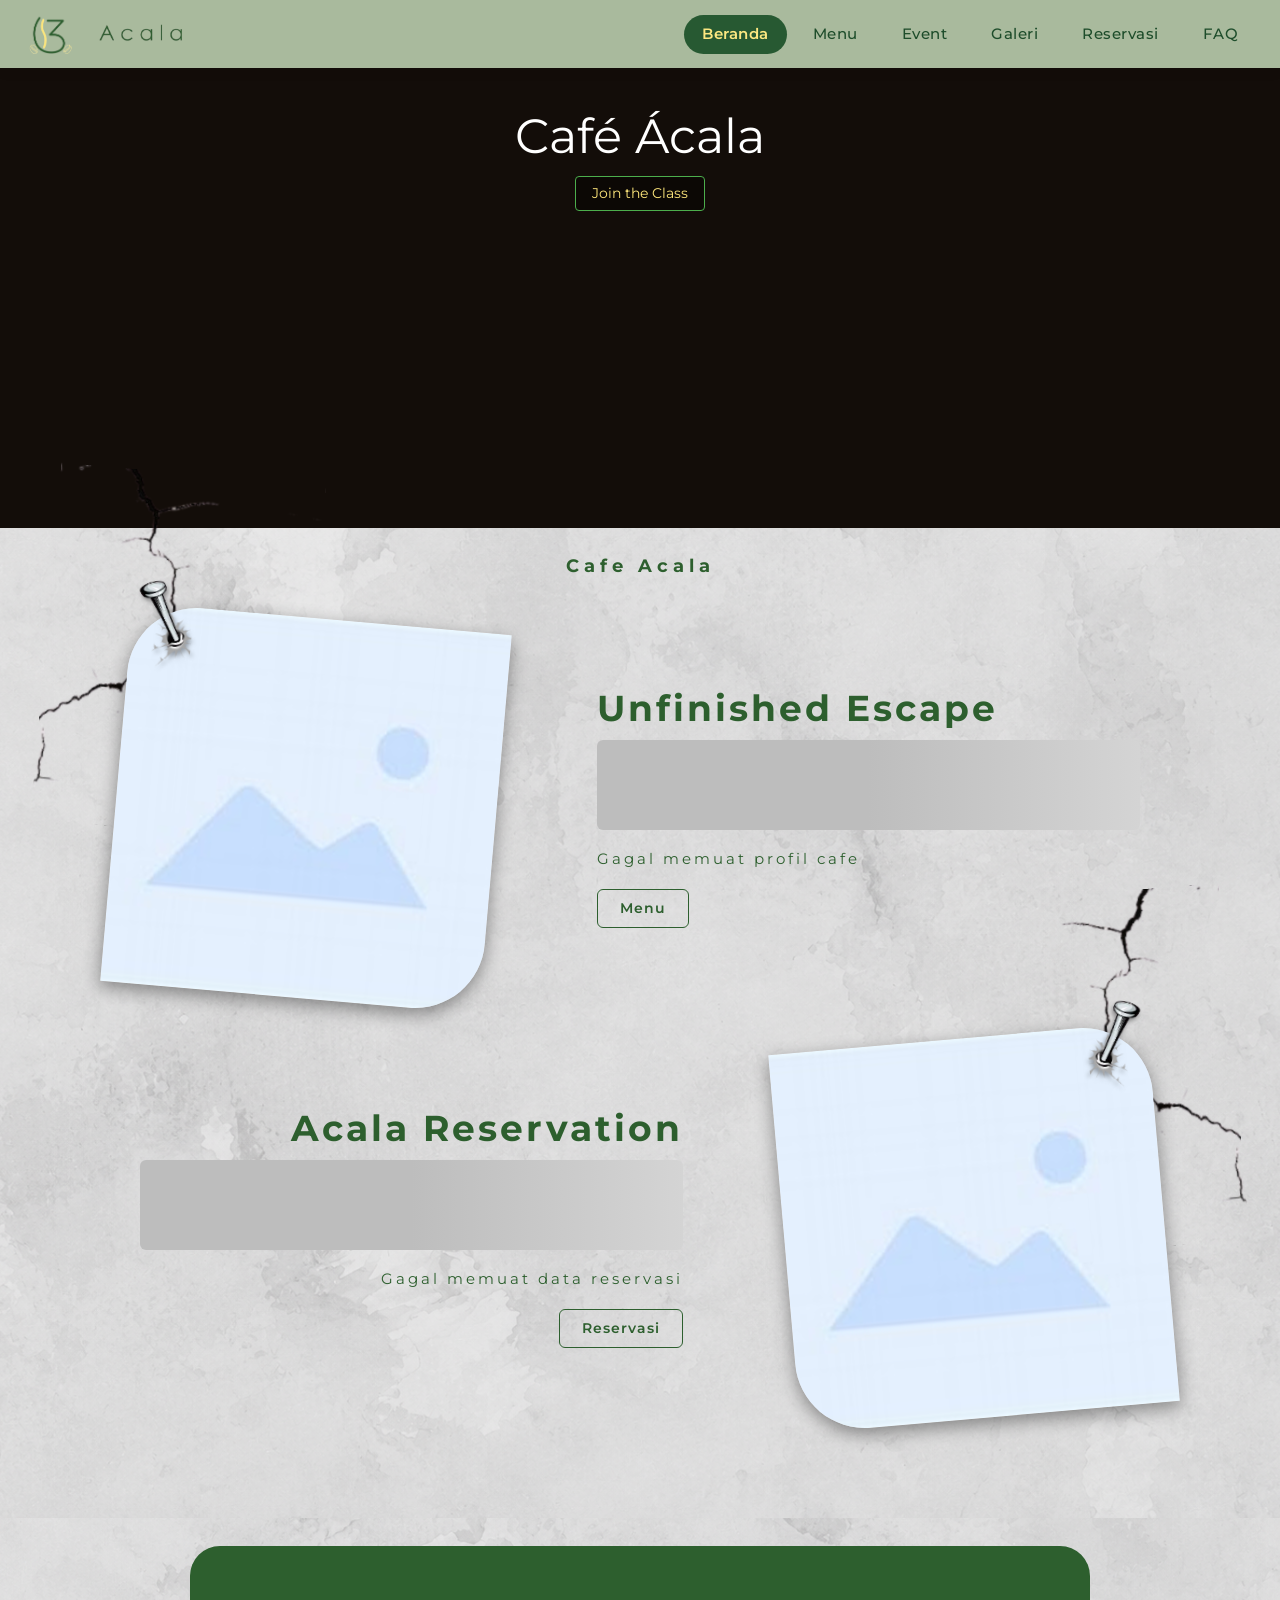
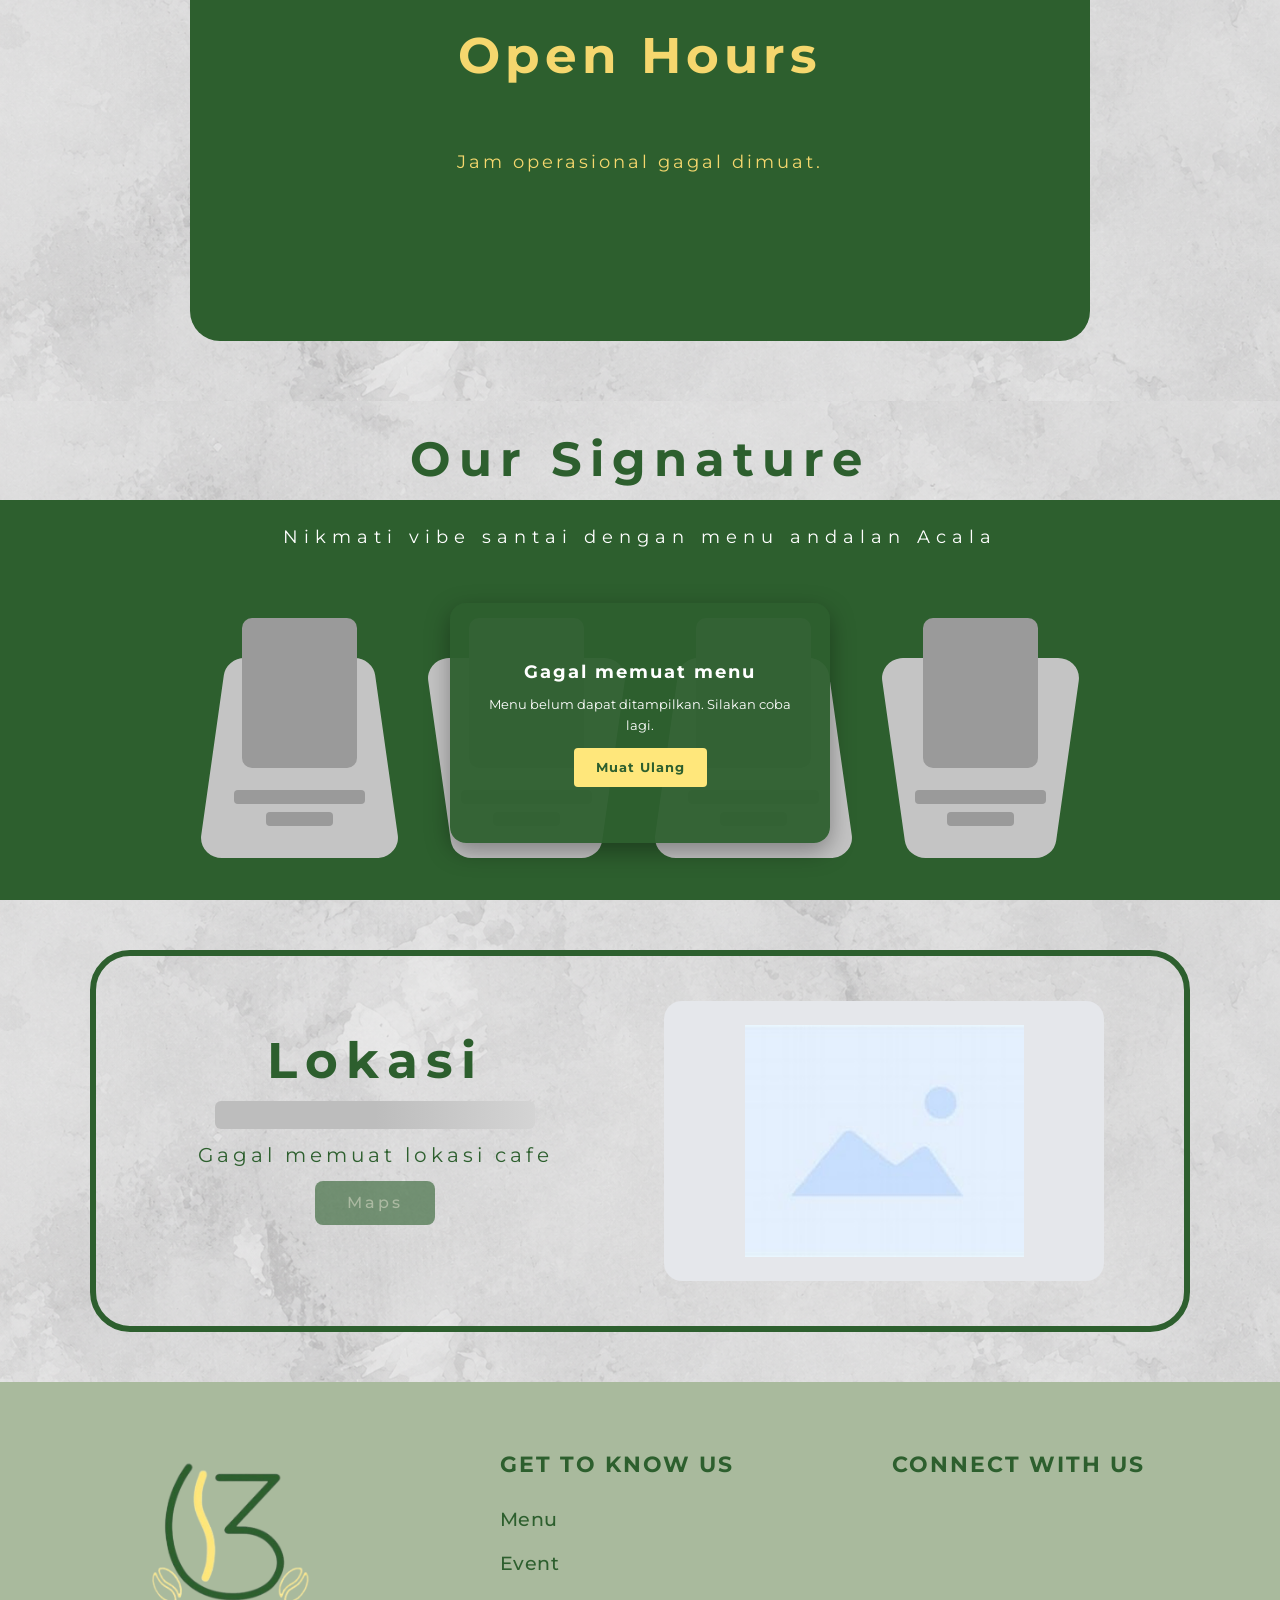
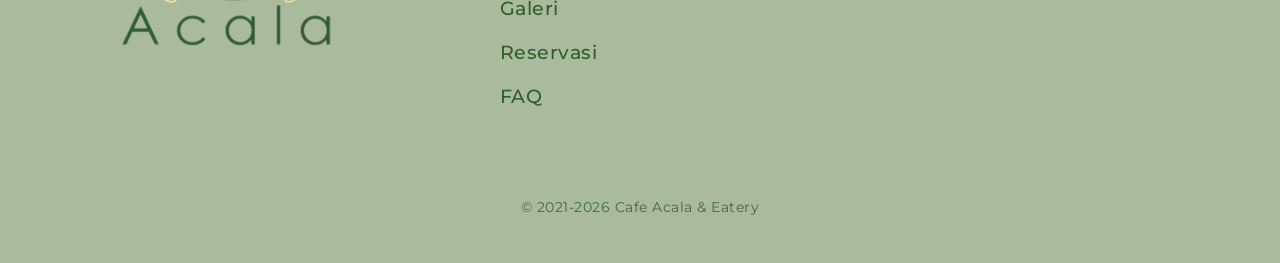
==== frontend/index.html @ 201826f2 "implementasi menu pilihan dan halaman galeri" ====
<!DOCTYPE html>
<html lang="id">
<head>
  <meta charset="UTF-8">
  <meta name="viewport" content="width=device-width, initial-scale=1">
  <meta name="description" content="Café Ácala & Eatery: menu, event, reservasi, dan lokasi.">
  <title>Café Ácala</title>

  <link rel="icon" href="assets/logo_acala.png">

  <link rel="preconnect" href="https://fonts.googleapis.com">
  <link rel="preconnect" href="https://fonts.gstatic.com" crossorigin>
  <link href="https://fonts.googleapis.com/css2?family=Montserrat:wght@400;500;600;700&display=swap" rel="stylesheet">
  <link href="https://cdn.jsdelivr.net/npm/bootstrap@5.3.3/dist/css/bootstrap.min.css" rel="stylesheet">

  <!-- Bootstrap dulu, lalu CSS milik sendiri agar bisa menimpa Bootstrap -->
  <link rel="stylesheet" href="css/style.css">

</head>
<body>

  <header id="navbar" class="nav-acala"></header>

  <main>

    <!-- HERO: carousel event -->
    <section class="hero" id="event">
      <div class="hero-bg" id="hero-bg"></div>
      <div class="hero-text">
        <h1 id="hero-judul"></h1>
        <a id="hero-btn" class="btn-hijau" href="#">Join the Class</a>
      </div>
      <div class="hero-slider" id="hero-slider"></div>
    </section>

    <!-- TENTANG -->
    <section class="tembok">
      <h2 class="judul-kecil" id="nama">Cafe Acala</h2>

      <!-- BUNGKUS SEMUA KONTEN ABOUT & RESERVASI -->
      <div id="konten-profil-cafe">

        <!-- ABOUT -->
        <div class="blok">
          <figure class="foto-wrap kiri">
            <img id="gambar-about"
                 src="[data-uri]"
                 alt="Tampak depan Café Ácala">
            <span class="lubang" aria-hidden="true"></span>
          </figure>

          <div class="blok-teks">
            <h3 id="judul-about">Unfinished Escape</h3>
            <p id="deskripsi"></p>
            <a class="btn-garis" href="menu.html">Menu</a>
          </div>
        </div>

        <!-- RESERVASI -->
        <div class="blok balik">
          <div class="blok-teks">
            <h3 id="judul-reservasi">Acala Reservation</h3>
            <p id="deskripsi-reservasi"></p>
            <a class="btn-garis" href="reservasi.html">Reservasi</a>
          </div>

          <figure class="foto-wrap kanan">
            <img id="gambar-reservasi"
                 src="[data-uri]"
                 alt="Area indoor Café Ácala">
            <span class="lubang" aria-hidden="true"></span>
          </figure>
        </div>

      </div>
    </section>

    <!-- OPEN HOURS -->
    <section class="tembok jam-wrap">
      <div class="retak">
        <div class="retak-isi">
          <h2>Open Hours</h2>
          <div class="jam-grid" id="open-hours"></div>
        </div>
      </div>
    </section>

    <!-- Signature Series -->
    <div class="best-header-wrapper">
      <h2 id="best-judul">Our Signature</h2>
    </div>

    <section class="best" aria-labelledby="best-judul">
      <p>Nikmati vibe santai dengan menu andalan Acala</p>
      <div class="best-list" id="best-list"></div>
    </section>

    <!-- LOKASI -->
    <section class="lokasi-section">
      <div class="lokasi-container">

        <div class="lokasi-info">
          <h2>Lokasi</h2>
          <p id="alamat"></p>
          <a id="btn-maps" class="btn-maps" href="#" target="_blank" rel="noopener noreferrer">Maps</a>
        </div>

        <div class="lokasi-map">
          <iframe
            id="peta"
            title="Lokasi Cafe Acala"
            src="about:blank"
            loading="lazy"
            allowfullscreen
            referrerpolicy="no-referrer-when-downgrade">
          </iframe>
        </div>

      </div>
    </section>

  </main>

<!-- FOOTER -->
  <footer class="footer-section">
    <div class="footer-container">

      <!-- Kolom 1: Logo Utuh Acala (logo_acala.png) -->
      <div class="footer-col footer-brand-col">
        <img src="assets/logo_acala.png" alt="Logo Café Ácala" class="footer-logo-img" loading="lazy">
      </div>

      <!-- Kolom 2: Get to Know Us -->
      <div class="footer-col">
        <h3>GET TO KNOW US</h3>
        <ul class="footer-links">
          <li><a href="menu.html">Menu</a></li>
          <li><a href="event.html">Event</a></li>
          <li><a href="gallery.html">Galeri</a></li>
          <li><a href="reservasi.html">Reservasi</a></li>
          <li><a href="faq.html">FAQ</a></li>
        </ul>
      </div>

      <!-- Kolom 3: Connect With Us (Dinamis dari Database) -->
      <div class="footer-col">
        <h3>CONNECT WITH US</h3>

        <!-- Nomor WA/HP dari DB -->
        <a id="footer-whatsapp" class="footer-contact-link" href="#" target="_blank" rel="noopener noreferrer"></a>

        <!-- Email dari DB -->
        <a id="footer-email" class="footer-contact-link" href="#"></a>

        <!-- Sosial Media dari DB -->
        <div class="footer-socials">
          <a id="footer-instagram" href="#" target="_blank" rel="noopener noreferrer" aria-label="Instagram">
            <img src="assets/Instagram_logo_2022.svg.webp" alt="Instagram" loading="lazy">
          </a>
          <a id="footer-tiktok" href="#" target="_blank" rel="noopener noreferrer" aria-label="TikTok">
            <img src="assets/tiktok-icon2.png" alt="TikTok" loading="lazy">
          </a>
        </div>
      </div>

    </div>

    <!-- Copyright -->
    <div class="footer-bottom">
      <p>© 2021-2026 Cafe Acala & Eatery</p>
    </div>
  </footer>

<!-- Urutan penting: api -> layout (navbar) -> beranda (isi halaman) -->
<script src="js/api.js"></script>
<script src="js/layout.js"></script>
<script src="js/beranda.js"></script>

</body>
</html>
---- frontend/css/style.css ----
/* ========== VARIABEL GLOBAL ========== */
:root {
  --hitam: #D9D9D9;
  --kuning: #FFE77B;
  --hijau2: #2d5f2e;
  --tembok: #D9D9D9;
  --tembok-gelap: #C8C8C8;
  --hijau: #2d5f2e;
  --hijau-tua: #2d5f2e;
  --teks: #2d5f2e;
  --font: "Montserrat", sans-serif;

  /* Tekstur latar belakang semen/tembok */
  --latar-tembok: url("../assets/gray.png");
}

/* ========== DASAR ========== */
* { box-sizing: border-box; }
html { scroll-behavior: smooth; scroll-padding-top: 72px; }
body { margin: 0; font-family: var(--font); font-style: normal; color: var(--teks); background: var(--hitam); line-height: 1.5; }
img { max-width: 100%; display: block; }
a { color: inherit; }
h1, h2, h3, h4 { font-weight: 400; margin: 0; }
:focus-visible { outline: 3px solid var(--kuning); outline-offset: 2px; }

/* Transisi halus antarhalaman */
@view-transition { navigation: auto; }
.nav-acala { view-transition-name: navbar; }
.footer-section { view-transition-name: footer; }

::view-transition-old(root),
::view-transition-new(root) {
  animation-duration: .25s;
}

/* Footer menunggu data selesai dimuat */
.footer-section { transition: opacity .3s ease; }
body.menunggu .footer-section { opacity: 0; }

/* Kunci tinggi supaya halaman tidak melompat */
.nav-acala { min-height: 66px; }
#open-hours { min-height: 120px; }
.lokasi-info { min-height: 220px; }

/* Fade-in halus */
@keyframes masuk { from { opacity: 0; } to { opacity: 1; } }
main { animation: masuk .35s ease both; }

/* Menyembunyikan bagian saat data gagal dimuat */
[hidden] { display: none !important; }

/* ========== NAVBAR STYLES (Sticky & Sliding Indicator) ========== */
.nav-acala {
  position: sticky;
  top: 0;
  z-index: 1000;
  display: flex;
  align-items: center;
  justify-content: space-between;
  background-color: #A9BA9D;
  padding: 14px 24px;
  width: 100%;
  box-sizing: border-box;
  box-shadow: 0 4px 12px rgba(0, 0, 0, 0.05);
}

/* Container Logo & Teks Brand (Sejajar presisi & digeser ke kiri) */
.nav-acala .brand {
  display: flex;
  align-items: center;
  gap: 12px;
  text-decoration: none;
  margin-left: -6px;
}

.nav-acala .logo-icon {
  height: 40px;
  width: auto;
  object-fit: contain;
  display: block;
}

.nav-acala .logo-text {
  height: 20px;
  width: auto;
  object-fit: contain;
  display: block;
}

/* Navigasi Utama */
.nav-acala nav {
  display: flex;
  align-items: center;
  gap: 8px;
  position: relative;
}

/* Kotak Indikator Tetap untuk Halaman yang Sedang Dikunjungi */
.nav-acala nav .nav-indicator-active {
  position: absolute;
  background-color: #275932; /* Warna hijau tetap */
  border-radius: 24px;
  pointer-events: none;
  z-index: 1;
  opacity: 1;
  display: block !important;
  transition: left 0.25s ease, width 0.25s ease, top 0.25s ease, height 0.25s ease;
}

/* Kotak Indikator yang Bergerak Mengikuti Kursor */
.nav-acala nav .nav-indicator-hover {
  position: absolute;
  background-color: rgba(39, 89, 50, 0.45); /* Warna hijau transparan saat di-hover */
  border-radius: 24px;
  transition: left 0.25s cubic-bezier(0.4, 0, 0.2, 1), width 0.25s cubic-bezier(0.4, 0, 0.2, 1);
  pointer-events: none;
  z-index: 1;
  opacity: 0;
}

/* Link Menu Navigasi - Pastikan padding seimbang */
.nav-acala nav a {
  position: relative;
  z-index: 2;
  text-decoration: none;
  color: #1e4d2b;
  font-weight: 500;
  font-size: 0.95rem;
  letter-spacing: 0.5px;
  padding: 8px 18px; /* Padding kiri-kanan disesuaikan agar proporsional */
  border-radius: 24px;
  background: transparent !important;
  transition: color 0.25s ease;
  display: inline-flex;
  align-items: center;
  justify-content: center;
}

/* Teks berubah kuning saat tersorot indikator atau saat halaman sedang aktif */
.nav-acala nav a.highlighted,
.nav-acala nav a.aktif {
  color: #fce881 !important;
  font-weight: 600 !important;
}

.nav-acala nav a:hover:not(.aktif) {
  opacity: 0.8;
}

/* ========== TOMBOL ========== */
.btn-garis {
  display: inline-block;
  padding: 8px 22px;
  border: 1.5px solid var(--hijau-tua);
  border-radius: 6px;
  color: var(--hijau-tua);
  background: transparent;
  text-decoration: none;
  font-family: var(--font);
  font-size: 14px;
  font-weight: 600;
  letter-spacing: 1px;
  transition: background-color 0.25s ease, color 0.25s ease;
}

.btn-garis:hover { color: #FFFFFF; background-color: var(--hijau-tua); }

.btn-hijau {
  display: inline-block;
  padding: 6px 16px;
  border: 1.5px solid #4cae4c;
  border-radius: 4px;
  color: #FFE77B;
  background: rgba(0,0,0,.35);
  text-decoration: none;
  font-size: 14px;
  transition: background-color 0.25s ease, color 0.25s ease;
}

.btn-hijau:hover { color: var(--hijau-tua); background-color: transparent; }

/* ========== HERO ========== */
.hero { position: relative; overflow: hidden; min-height: 460px; padding: 40px 5vw 48px; text-align: center; color: #fff; display: flex; flex-direction: column; align-items: center; gap: 28px; }
.hero-bg { position: absolute; inset: -20px; background: #2a1d14 center/cover; filter: blur(6px) brightness(.45); transition: background-image .4s; }
.hero-text, .hero-slider { position: relative; }
.hero-text h1 { font-family: "Montserrat", sans-serif; font-size: clamp(28px, 5vw, 48px); margin-bottom: 10px; }
.hero-slider { display: flex; align-items: center; justify-content: center; gap: 16px; width: 100%; max-width: 1100px; }
.slide { border: 0; padding: 0; background: none; cursor: pointer; flex: 1 1 0; border-radius: 12px; overflow: hidden; }
.slide img { width: 100%; height: 100%; object-fit: cover; aspect-ratio: 4/3; }
.slide.kiri, .slide.kanan { opacity: .8; }
.slide.tengah { flex: 1.6 1 0; box-shadow: 0 6px 24px rgba(0,0,0,.6); cursor: default; }

/* ========== TEMBOK BETON (About & Reservasi) ========== */
.tembok {
  background: var(--latar-tembok);
  background-size: cover;
  background-position: center;
  background-repeat: no-repeat;
  padding: 28px 7vw 60px;
  overflow-x: clip;
}

.judul-kecil { text-align: center; font-family: "Montserrat", sans-serif; font-size: 18px; font-weight: 700; margin-bottom: 20px; letter-spacing: 5px; }

.blok { display: flex; align-items: center; justify-content: center; gap: 6vw; margin: 40px auto; max-width: 1000px; background: none; }
.blok.balik { flex-direction: row; }
.blok-teks { flex: 1; text-align: left; font-family: "Montserrat", sans-serif; letter-spacing: 3px; background: none; }
.blok.balik .blok-teks { text-align: right; }
.blok h3 { font-weight: 700; font-size: clamp(26px, 4vw, 36px); margin-bottom: 10px; }
.blok p { margin: 0 0 18px; font-size: 15px; }

.foto-wrap {
  position: relative;
  flex: 0 0 38%;
  max-width: 380px;
  margin: 0;
  isolation: isolate;
}

.foto-wrap.kiri { transform: translateX(-24px) rotate(5deg); }
.foto-wrap.kanan { transform: translateX(24px) rotate(-5deg); }

.foto-wrap img {
  display: block;
  width: 100%;
  aspect-ratio: 1 / 1;
  object-fit: cover;
  box-shadow: 0 6px 18px rgba(0,0,0,.4);
  position: relative;
  z-index: 1;
}

.foto-wrap.kiri img { border-radius: 70px 0 70px 0; }
.foto-wrap.kanan img { border-radius: 0 70px 0 70px; }

.foto-wrap.kiri::before,
.foto-wrap.kanan::before {
  content: "";
  position: absolute;
  z-index: -1;
  width: 70%;
  aspect-ratio: 354 / 477;
  top: -35%;
  background-image: url("../assets/image.svg");
  background-size: 100% 100%;
  background-position: center;
  background-repeat: no-repeat;
  pointer-events: none;
}

.foto-wrap.kiri::before { left: -22%; }
.foto-wrap.kanan::before { right: -22%; transform: scaleX(-1); }

.foto-wrap.kiri::after,
.foto-wrap.kanan::after {
  content: "";
  position: absolute;
  z-index: 2;
  width: 15%;
  height: 32%;
  top: -9%;
  background-image: url("../assets/paku.svg"), url("../assets/efek.svg");
  background-size: 100% 70%, 110% 85%;
  background-position: center top, 0% 90%;
  background-repeat: no-repeat;
  filter: drop-shadow(2px 3px 2px rgba(0, 0, 0, .35));
  pointer-events: none;
}
.foto-wrap.kiri::after { left: 1%; background-position: center top, -255% 90%; }
.foto-wrap.kanan::after { right: 1%; background-position: center top, -255% 90%; transform: scaleX(-1); }

/* ========== OPEN HOURS ========== */
.retak {
  position: relative;
  max-width: 900px;
  margin: 0 auto;
  padding: 80px 10%;
  text-align: center;
  background: #2d5f2e;
  border-radius: 30px;
}

.retak-svg, .lampu { display: none; }

.retak h2 {
  font-family: "Montserrat", sans-serif;
  font-size: clamp(36px, 5vw, 50px);
  color: #F5D76E;
  font-weight: 700;
  margin-bottom: 55px;
  border-bottom: none;
  letter-spacing: 5px;
}

.jam-grid {
  display: flex;
  justify-content: center;
  flex-wrap: wrap;
  gap: 20px 80px;
  text-align: center;
}

.jam-grid h3 {
  font-family: "Montserrat", sans-serif;
  color: #F5D76E;
  font-size: 25px;
  font-weight: 500;
  letter-spacing: 3px;
}

.jam-grid p {
  font-family: "Montserrat", sans-serif;
  color: #F5D76E;
  margin: 8px 0 0;
  font-size: 18px;
  font-weight: 400;
  letter-spacing: 3px;
}

/* ========== BEST SELLERS ========== */
.best-header-wrapper {
  background: var(--latar-tembok);
  background-size: cover;
  background-position: center;
  text-align: center;
  padding-top: 30px;
  padding-bottom: 12px;
}

.best-header-wrapper h2 { font-family: "Montserrat", sans-serif; font-size: clamp(36px, 5vw, 48px); color: var(--hijau2); font-weight: 700; letter-spacing: 8px; margin: 0; }
.best { background: var(--hijau-tua); color: #fff; text-align: center; padding: 26px 5vw 42px; }
.best > p { margin: 0 0 40px; font-size: 18px; line-height: 22px; color: #fff; letter-spacing: 6px; }
.best-list {
  display: flex; align-items: flex-end; justify-content: center; gap: 24px;
  width: min(884px, 100%); min-height: 270px; margin: 0 auto; padding: 0;
}

.best-card {
  position: relative; flex: 1 1 0; min-width: 0;
  display: flex; flex-direction: column; align-items: center; justify-content: flex-end;
  text-align: center; padding: 0 8px 24px; color: #111; text-decoration: none;
  transform-origin: 50% 100%;
  transition: transform .45s cubic-bezier(.34,1.56,.64,1);
}
.best-card > * { position: relative; }
.best-card img {
  height: 206px; width: auto; max-width: 100%; object-fit: contain; object-position: center bottom;
  margin-bottom: 22px;
}
.best-card h3 {
  display: flex; align-items: center; justify-content: center;
  height: 38px; margin: 0; padding: 0 8px; font-size: 16px; line-height: 1.2; font-weight: 500; letter-spacing: 3px;
}
.best-card small { display: flex; margin: 0; font-size: 16px; line-height: 16px; letter-spacing: 1px; }

/* Latar kartu: bentuk tetap (kartu ganjil melebar ke bawah, kartu genap melebar ke atas).
   Saat hover hanya warnanya yang berubah jadi kuning. */
.best-card::before {
  content: ""; position: absolute; left: 0; right: 0; bottom: 0; height: 200px;
  background: #C4C4C4;
  -webkit-mask: url("data:image/svg+xml,<svg xmlns='http://www.w3.org/2000/svg' viewBox='0 0 194 200' preserveAspectRatio='none'><path d='M44.5 20 L149.5 20 L171.1 180 L22.9 180 Z' fill='black' stroke='black' stroke-width='40' stroke-linejoin='round'/></svg>") center / 100% 100% no-repeat;
          mask: url("data:image/svg+xml,<svg xmlns='http://www.w3.org/2000/svg' viewBox='0 0 194 200' preserveAspectRatio='none'><path d='M44.5 20 L149.5 20 L171.1 180 L22.9 180 Z' fill='black' stroke='black' stroke-width='40' stroke-linejoin='round'/></svg>") center / 100% 100% no-repeat;
  transition: background-color .3s ease;
}
.best-card:nth-child(even)::before {
  -webkit-mask-image: url("data:image/svg+xml,<svg xmlns='http://www.w3.org/2000/svg' viewBox='0 0 194 200' preserveAspectRatio='none'><path d='M22.9 20 L171.1 20 L149.5 180 L44.5 180 Z' fill='black' stroke='black' stroke-width='40' stroke-linejoin='round'/></svg>");
          mask-image: url("data:image/svg+xml,<svg xmlns='http://www.w3.org/2000/svg' viewBox='0 0 194 200' preserveAspectRatio='none'><path d='M22.9 20 L171.1 20 L149.5 180 L44.5 180 Z' fill='black' stroke='black' stroke-width='40' stroke-linejoin='round'/></svg>");
}
.best-card:hover::before, .best-card:focus-visible::before, .best-card.sorot::before { background: var(--kuning); }
/* Efek pop up: kartu membesar dari dasar, bentuk tidak berubah */
.best-card:hover, .best-card:focus-visible, .best-card.sorot { transform: scale(1.2); z-index: 2; }

@media (max-width: 700px) {
  .best { padding: 18px 4vw 28px; }
  .best > p { letter-spacing: 3px; font-size: 14px; margin-bottom: 36px; }
  .best-list { gap: 8px; min-height: 200px; }
  .best-card { padding: 0 4px 16px; }
  .best-card img { height: 120px; margin-bottom: 18px; }
  .best-card h3 { height: 30px; font-size: 11px; }
  .best-card small { font-size: 10px; line-height: 14px; }
  .best-card::before { height: 120px; }
  .best-card:hover, .best-card:focus-visible, .best-card.sorot { transform: scale(1.06); }
}

@media (prefers-reduced-motion: reduce) {
  .best-card, .best-card::before { transition: none; }
}

/* ========== LOKASI ========== */
.lokasi-section {
  padding: 50px 5vw;
  background-image: url("../assets/gray.png");
  background-color: #D9D9D9;
  background-size: cover;
  background-position: center;
  display: flex;
  justify-content: center;
}

.lokasi-container {
  display: flex; align-items: center; justify-content: space-between;
  background: transparent; border: 6px solid var(--hijau-tua); border-radius: 40px;
  padding: 45px 55px; max-width: 1100px; width: 100%; gap: 40px;
}

.lokasi-info { flex: 1.1; text-align: center; display: flex; flex-direction: column; align-items: center; gap: 10px; }
.lokasi-info h2 { font-family: "Montserrat", sans-serif; font-size: 50px; color: var(--teks); font-weight: 700; letter-spacing: 8px; margin: 0; }
.lokasi-info p { font-family: "Montserrat", sans-serif; font-size: 20px; line-height: 1.6; color: var(--teks); margin: 0; max-width: 400px; letter-spacing: 4px; }
.btn-maps { display: inline-block; background: var(--hijau-tua); color: #8EA67E; padding: 10px 32px; border-radius: 8px; text-decoration: none; font-size: 16px; font-weight: 500; letter-spacing: 3px; }
.btn-maps:hover { opacity: 0.9; }
.lokasi-map { flex: 1.2; display: flex; justify-content: center; }
.lokasi-map iframe { width: 100%; max-width: 440px; height: 280px; border: 0; border-radius: 18px; display: block; }

.lokasi-map.gagal-foto iframe { display: none; }

.lokasi-map .peta-placeholder {
  width: 100%;
  max-width: 440px;
  height: 280px;
  padding: 24px;
  box-sizing: border-box;
  border-radius: 18px;
  background: #E5E7EB;
  object-fit: contain;
  object-position: center;
  display: block;
}
/* =========================================================
   FOOTER STYLES (Font Lebih Besar & Proporsional Penuh)
   ========================================================= */
.footer-section {
  background-color: #A9BA9D !important;
  color: #2D5F2E !important;
  padding: 70px 6% 45px 6% !important;
  width: 100% !important;
  box-sizing: border-box !important;
  font-family: var(--font, "Montserrat", sans-serif) !important;
  border-top: none !important;
}

.footer-container {
  max-width: 1400px !important;
  margin: 0 auto !important;
  display: flex !important;
  justify-content: space-around !important;
  align-items: flex-start !important;
  flex-wrap: wrap !important;
  gap: 50px !important;
  padding-bottom: 25px !important;
}

.footer-col {
  flex: 0 1 auto !important;
  min-width: 280px !important;
}

/* Kolom 1: Logo Utuh di Kiri (Diperbesar sedikit agar makin pas) */
.footer-brand-col {
  display: flex !important;
  align-items: flex-start !important;
  justify-content: flex-start !important;
  flex: 0 0 260px !important;
  padding-top: 0 !important;
}

.footer-logo-img {
  width: 240px !important;  /* Ukuran logo diperbesar proporsional */
  height: auto !important;
  object-fit: contain !important;
}

/* Judul Kolom (GET TO KNOW US & CONNECT WITH US) - Font Diperbesar */
.footer-col h3 {
  font-size: 1.35rem !important;
  font-weight: 700 !important;
  letter-spacing: 2px !important;
  color: #2D5F2E !important;
  margin-top: 0 !important;
  margin-bottom: 28px !important;
}

/* Daftar Link GET TO KNOW US - Font Diperbesar */
.footer-links {
  list-style: none !important;
  padding: 0 !important;
  margin: 0 !important;
  display: flex !important;
  flex-direction: column !important;
  gap: 16px !important;
}

.footer-links li {
  margin-bottom: 0 !important;
}

.footer-links li a {
  text-decoration: none !important;
  color: #2D5F2E !important;
  font-size: 1.18rem !important; /* Ukuran font menu diperbesar */
  font-weight: 500 !important;
  letter-spacing: 0.5px !important;
  transition: opacity 0.2s ease !important;
}

.footer-links li a:hover {
  opacity: 0.7 !important;
}

/* Link Kontak (WhatsApp & Email) - Font Diperbesar */
.footer-contact-link {
  display: block !important;
  text-decoration: none !important;
  color: #2D5F2E !important;
  font-size: 1.18rem !important; /* Ukuran font kontak (no WA & email) diperbesar */
  font-weight: 500 !important;
  letter-spacing: 0.5px !important;
  margin-bottom: 16px !important;
  transition: opacity 0.2s ease !important;
}

.footer-contact-link:hover {
  opacity: 0.7 !important;
}

/* Ikon Sosial Media (Instagram & TikTok) - Diperbesar */
.footer-socials {
  display: flex !important;
  align-items: center !important;
  gap: 20px !important;
  margin-top: 24px !important;
}

.footer-socials a img {
  width: 46px !important;  /* Ukuran ikon sosmed diperbesar */
  height: 46px !important;
  object-fit: contain !important;
  border-radius: 10px !important;
  transition: transform 0.2s ease !important;
}

.footer-socials a img:hover {
  transform: scale(1.08) !important;
}

/* Copyright di Bawah (Bersih tanpa garis) - Font Diperbesar */
.footer-bottom {
  text-align: center !important;
  margin-top: 55px !important;
  padding-top: 10px !important;
  border-top: none !important;
  max-width: 1400px !important;
  margin-left: auto !important;
  margin-right: auto !important;
}

.footer-bottom p {
  font-size: 1.02rem !important; /* Ukuran teks copyright diperbesar */
  color: #2D5F2E !important;
  opacity: 0.85 !important;
  letter-spacing: 0.5px !important;
  margin: 0 !important;
}

/* Copyright di Bawah (Bersih tanpa garis) */
.footer-bottom {
  text-align: center !important;
  margin-top: 50px !important;
  padding-top: 10px !important;
  border-top: none !important; /* Tanpa garis sesuai permintaan */
  max-width: 1300px !important;
  margin-left: auto !important;
  margin-right: auto !important;
}

.footer-bottom p {
  font-size: 0.9rem !important; /* Ukuran teks copyright diperbesar agar proporsional */
  color: #2D5F2E !important;
  opacity: 0.85 !important;
  letter-spacing: 0.5px !important;
  margin: 0 !important;
}

/* ========== SKELETON LOADING ========== */
#skeleton { display: none; width: 100%; background: #d6d6d6; line-height: 0; }
#skeleton img { width: 100%; height: auto; display: block; animation: pulse 0.5s ease-in-out infinite; }

body.loading .nav-acala,
body.loading main,
body.loading .footer-section { display: none !important; }

body.loading #skeleton { display: block !important; }
body:not(.loading) #skeleton { display: none !important; }

@keyframes pulse { 0%, 100% { opacity: 1; } 50% { opacity: .55; } }

/* ========== STATE: LOADING, GAGAL, OFFLINE ========== */
.skel {
  width: 100%;
  background: #696969;
  border-radius: 12px;
  animation: pulse .9s ease-in-out infinite;
}

.skel-teks {
  display: block;
  width: min(100%, 320px);
  min-height: 1.4em;
  color: transparent !important;
  border-radius: 6px;
  background: linear-gradient(90deg, #bdbdbd 25%, #d4d4d4 50%, #bdbdbd 75%);
  background-size: 200% 100%;
  animation: media-shimmer 1.2s infinite linear;
  overflow: hidden;
  user-select: none;
}

img.foto-gagal {
  object-fit: cover;
  background: #E5E7EB;
}

img.foto-gagal.foto-memuat { animation: pulse .9s ease-in-out infinite; }

.btn-retry-foto,
.best-card > .btn-retry-foto {
  position: absolute;
  transform: translateX(-50%);
  z-index: 6;
  padding: 6px 14px;
  border-radius: 4px;
  background: var(--hijau-tua);
  color: #FFE77B;
  font-family: var(--font);
  font-size: 12px;
  font-weight: 700;
  letter-spacing: 1px;
  line-height: 1.4;
  white-space: nowrap;
  cursor: pointer;
  user-select: none;
}

.btn-retry-foto:hover { opacity: .9; }
.btn-retry-foto.sedang-memuat { opacity: .7; cursor: wait; pointer-events: none; }

.foto-wrap.memuat img {
  color: transparent;
  background: linear-gradient(90deg, #bdbdbd 25%, #d4d4d4 50%, #bdbdbd 75%);
  background-size: 200% 100%;
  animation: media-shimmer 1.2s infinite linear;
}

#deskripsi.skel-teks,
#deskripsi-reservasi.skel-teks {
  width: 100%;
  min-height: 6em;
}

.media-state {
  position: absolute;
  inset: 0;
  z-index: 3;
  display: flex;
  align-items: center;
  justify-content: center;
}

.media-state.loading {
  background: #8D8D8D;
  animation: pulse .9s ease-in-out infinite;
}

.media-state.failed {
  background: #E1EEFF;
}

.slide,
.lokasi-map {
  position: relative;
}

.foto-wrap.kiri .media-state {
  border-radius: 70px 0 70px 0;
}

.foto-wrap.kanan .media-state {
  border-radius: 0 70px 0 70px;
}

.slide .media-state {
  border-radius: 12px;
}

.lokasi-map .media-state {
  inset: auto;
  top: 0;
  left: 50%;
  transform: translateX(-50%);
  width: 100%;
  max-width: 440px;
  height: 280px;
  border-radius: 18px;
}

.block-failed {
  box-sizing: border-box;
  width: 100%;
  min-height: 240px;
  padding: 24px 16px;
  display: flex;
  flex-direction: column;
  align-items: center;
  justify-content: center;
  gap: 10px;
  text-align: center;
  font-family: var(--font);
  letter-spacing: normal;
  color: var(--hijau-tua);
}

.failed-illustration {
  position: relative;
  width: 68px;
  height: 68px;
  display: flex;
  align-items: center;
  justify-content: center;
  border: 3px solid currentColor;
  border-radius: 16px;
}

.failed-illustration__shape {
  position: relative;
  width: 32px;
  height: 24px;
  border: 3px solid currentColor;
  border-radius: 4px;
}

.failed-illustration__shape::before {
  content: "";
  position: absolute;
  top: 3px;
  left: 4px;
  width: 7px;
  height: 7px;
  border-radius: 50%;
  background: currentColor;
}

.failed-illustration__shape::after {
  content: "";
  position: absolute;
  bottom: 2px;
  left: 3px;
  width: 22px;
  height: 10px;
  background: currentColor;
  clip-path: polygon(0 100%, 40% 0, 65% 65%, 80% 35%, 100% 100%);
}

.failed-illustration__mark {
  position: absolute;
  top: -9px;
  right: -9px;
  width: 25px;
  height: 25px;
  display: flex;
  align-items: center;
  justify-content: center;
  border: 2px solid currentColor;
  border-radius: 50%;
  background: #D9534F;
  color: #fff;
  font-weight: 700;
}

.block-failed .failed-title {
  margin: 0;
  font-size: 18px;
  font-weight: 700;
  letter-spacing: 2px;
}

.block-failed .failed-description {
  max-width: 320px;
  margin: 0;
  font-size: 13px;
  line-height: 1.6;
  font-weight: 400;
  letter-spacing: normal;
}

.block-failed .btn-retry {
  margin-top: 4px;
  padding: 10px 22px;
  border: 0;
  border-radius: 4px;
  background: var(--hijau-tua);
  color: #FFE77B;
  font-family: var(--font);
  font-size: 13px;
  font-weight: 700;
  letter-spacing: 1px;
  line-height: 1.5;
  cursor: pointer;
}

.block-failed .btn-retry:hover { opacity: .9; }
.block-failed .btn-retry:disabled { opacity: .6; cursor: wait; }

.jam-grid .block-failed,
.best-list .block-failed,
.hero .block-failed {
  color: #FFE77B;
}

.best-list .block-failed,
.hero .block-failed {
  color: #fff;
}

.jam-grid .block-failed .btn-retry,
.best-list .block-failed .btn-retry,
.hero .block-failed .btn-retry {
  background: #FFE77B;
  color: #2D5F2E;
}

.hero .block-failed { min-height: 180px; }

#gagal-cafe,
#gagal-lokasi {
  background: var(--latar-tembok);
  background-size: cover;
  background-position: center;
  background-color: #D9D9D9;
}

#offline {
  position: fixed;
  inset: 0;
  z-index: 9999;
  display: flex;
  flex-direction: column;
  align-items: center;
  justify-content: center;
  gap: 12px;
  padding: 24px;
  text-align: center;
  background: var(--latar-tembok) center / cover, #D7D7D7;
  color: var(--hijau-tua);
}

#offline[hidden] {
  display: none !important;
}

#offline h1 {
  font-weight: 700;
  font-size: clamp(28px, 5vw, 44px);
  letter-spacing: 6px;
}

#offline p {
  font-weight: 600;
  letter-spacing: 3px;
  margin: 0 0 12px;
}

.btn-solid {
  border: 0;
  border-radius: 0;
  background: var(--hijau-tua);
  color: #fff;
  padding: 14px 40px;
  font: 700 18px var(--font);
  letter-spacing: 4px;
  cursor: pointer;
}

.btn-solid:hover {
  opacity: .9;
}

/* Pembungkus foto */
.foto-menu {
  position: relative;
  display: block;
  margin-bottom: 10px;
}

.foto-menu img {
  margin-bottom: 0;
}

.foto-menu .media-state {
  border-radius: 12px;
}

.media-host {
  position: relative;
}

.media-hidden {
  visibility: hidden;
}

.media-state--loading {
  position: absolute;
  inset: 0;
  border-radius: inherit;
  background: linear-gradient(90deg, #eceef1 25%, #f6f7f9 50%, #eceef1 75%);
  background-size: 200% 100%;
  animation: media-shimmer 1.2s infinite linear;
}

@keyframes media-shimmer {
  to { background-position: -200% 0; }
}

.media-state--failed {
  position: absolute;
  inset: 0;
  display: flex;
  align-items: center;
  justify-content: center;
  text-align: center;
  background: #f3f4f6;
  border-radius: inherit;
}

.media-state__img {
  width: 90px;
  max-width: 50%;
  height: auto;
  margin: 0 auto 8px;
}

.media-state--failed p {
  margin: 0 0 8px;
  font-size: 13px;
}

.foto-wrap .media-state img,
.foto-wrap.kiri .media-state img,
.foto-wrap.kanan .media-state img {
  width: 90px;
  max-width: 50%;
  height: auto;
  aspect-ratio: auto;
  border-radius: 0;
  box-shadow: none;
  z-index: auto;
}

.media-state__content {
  display: flex;
  flex-direction: column;
  align-items: center;
  padding: 12px;
}

.media-state .btn-retry {
  padding: 8px 18px;
  border: 0;
  border-radius: 4px;
  background: var(--hijau-tua);
  color: #fff;
  font-family: var(--font);
  font-size: 13px;
  font-weight: 700;
  letter-spacing: 1px;
  cursor: pointer;
}

.media-state { z-index: 5; }
.media-state--failed { pointer-events: auto; }
.media-state .btn-retry { position: relative; z-index: 1; cursor: pointer; }

.btn-maps.btn-maps-gagal {
  background-color: #fdf2f2;
  border: 1.5px solid #f87171;
  color: #991b1b;
  display: inline-flex;
  align-items: center;
  justify-content: center;
  padding: 12px 20px;
  cursor: default;
}

.btn-maps.btn-maps-gagal .maps-error-text {
  font-size: 14px;
  font-weight: 600;
  letter-spacing: normal;
}

/* ERROR STATE - OPERATING HOURS */
.hours-error {
  width: 100%;
  min-height: 270px;
  box-sizing: border-box;
  padding: 32px 20px;
  display: flex;
  flex-direction: column;
  align-items: center;
  justify-content: center;
  text-align: center;
  background: #e8e8e8;
  color: #2d5f2e;
}

.hours-error-icon {
  width: 56px;
  height: 56px;
  margin-bottom: 20px;
  color: #2d5f2e;
}

.hours-error h3 {
  margin: 0 0 4px;
  color: #2d5f2e;
  font-family: inherit;
  font-size: 18px;
  font-weight: 800;
  letter-spacing: 3px;
}

.hours-error p {
  max-width: 320px;
  margin: 0 0 22px;
  color: #2d5f2e;
  font-size: 10px;
  font-weight: 700;
  letter-spacing: 1.3px;
  line-height: 1.7;
}

.hours-reload-btn {
  padding: 7px 16px;
  border: 0;
  border-radius: 0;
  background: #2d5f2e;
  color: #fff;
  font-family: inherit;
  font-size: 10px;
  font-weight: 700;
  letter-spacing: 1.3px;
  cursor: pointer;
}

.hours-reload-btn:hover {
  background: #1f4722;
}

@media (max-width: 480px) {
  .hours-error {
    min-height: 240px;
    padding: 28px 16px;
  }

  .hours-error h3 {
    font-size: 15px;
    letter-spacing: 2px;
  }

  .hours-error p {
    font-size: 9px;
    letter-spacing: 1px;
  }
}

/* ========== OUR SIGNATURE: skeleton & gagal memuat ========== */
.best-list { position: relative; }
.best-card.best-skel { pointer-events: none; transform: none; justify-content: flex-end; }
.best-skel__foto {
  width: 62%; height: 150px; margin-bottom: 22px; border-radius: 10px;
  background: #9a9a9a; animation: pulse .9s ease-in-out infinite;
}
.best-skel__teks {
  width: 70%; height: 14px; margin-bottom: 8px; border-radius: 4px;
  background: #9a9a9a; animation: pulse .9s ease-in-out infinite;
}
.best-skel__teks.pendek { width: 36%; }

.best-list .best-gagal {
  position: absolute; left: 50%; top: 50%; transform: translate(-50%, -50%); z-index: 3;
  width: min(380px, 92%); padding: 22px 20px; border-radius: 16px;
  background: rgba(45, 95, 46, .94); box-shadow: 0 8px 24px rgba(0, 0, 0, .35);
  display: flex; flex-direction: column; align-items: center; gap: 8px;
}
.best-list .best-gagal .failed-title { margin: 0; font-size: 18px; font-weight: 700; letter-spacing: 2px; color: #fff; }
.best-list .best-gagal .failed-description { margin: 0; font-size: 13px; letter-spacing: normal; color: #fff; }

@media (prefers-reduced-motion: reduce) {
  .best-skel__foto, .best-skel__teks { animation: none; }
}
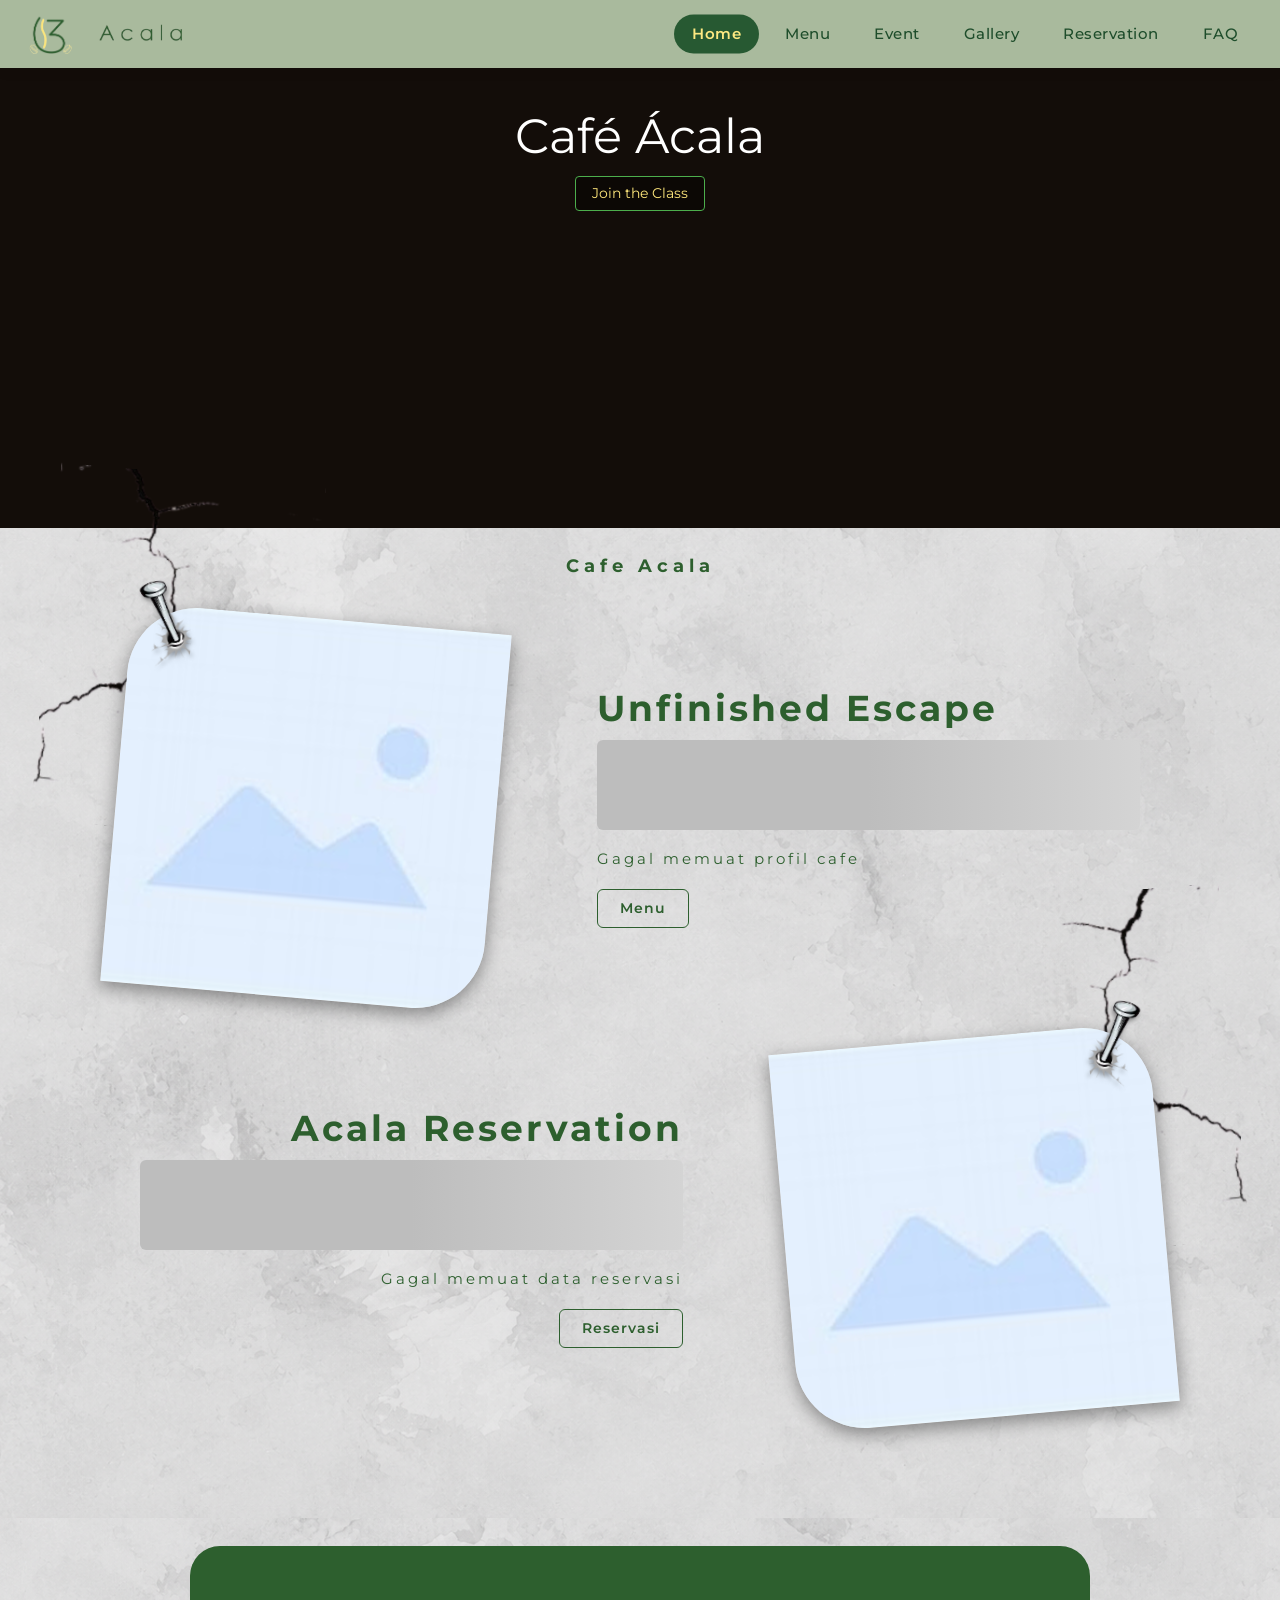
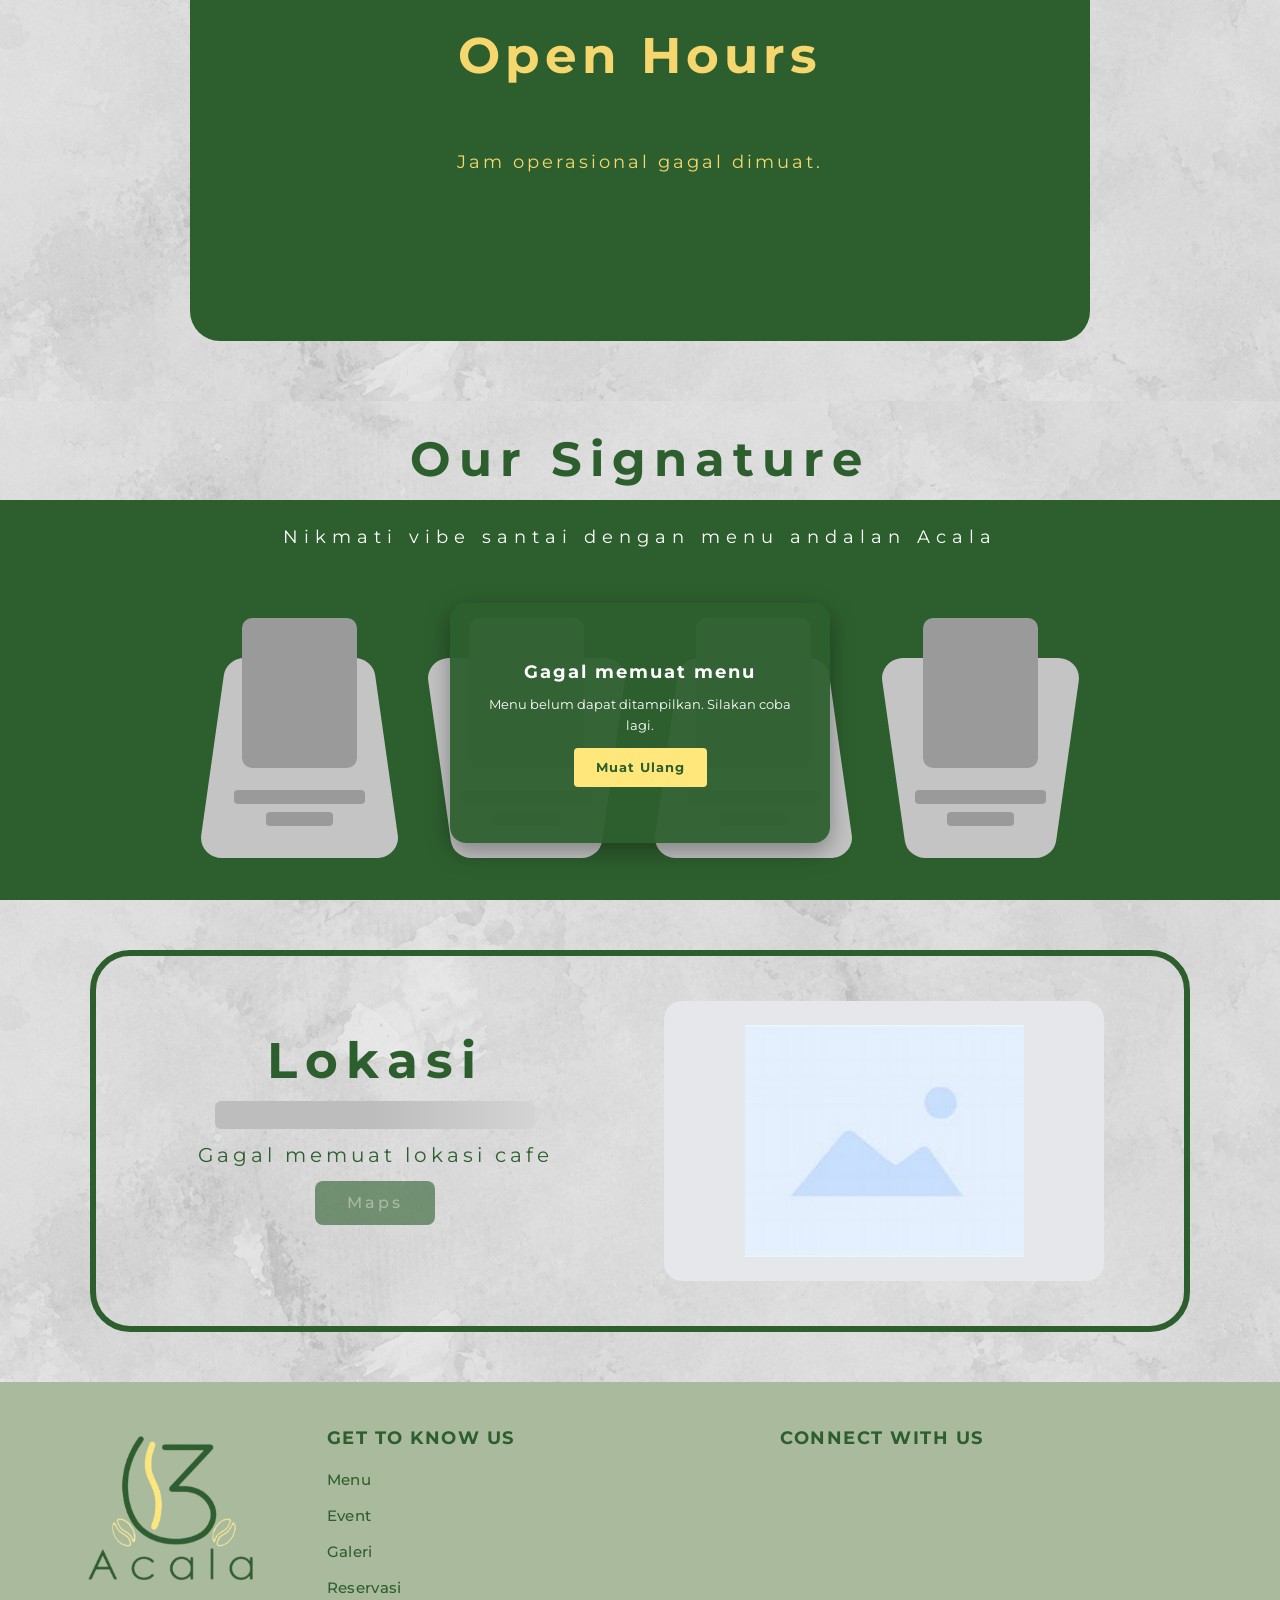
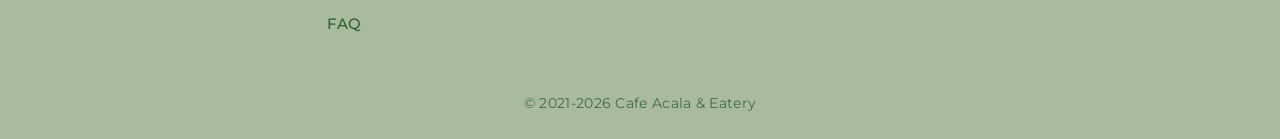
==== commit 1f485f53: "revisi nama menu di navbar jadi bahasa inggris semua" ====
--- a/frontend/index.html
+++ b/frontend/index.html
@@ -4,7 +4,7 @@
   <meta charset="UTF-8">
   <meta name="viewport" content="width=device-width, initial-scale=1">
   <meta name="description" content="Café Ácala & Eatery: menu, event, reservasi, dan lokasi.">
-  <title>Café Ácala</title>
+  <title>Café Acala</title>
 
   <link rel="icon" href="assets/logo_acala.png">
 
--- a/frontend/css/style.css
+++ b/frontend/css/style.css
@@ -59,12 +59,12 @@
   justify-content: space-between;
   background-color: #A9BA9D;
   padding: 14px 24px;
-  width: 100%;
+  width: 100% !important;
+  max-width: 100vw !important;
   box-sizing: border-box;
   box-shadow: 0 4px 12px rgba(0, 0, 0, 0.05);
 }
 
-/* Container Logo & Teks Brand (Sejajar presisi & digeser ke kiri) */
 .nav-acala .brand {
   display: flex;
   align-items: center;
@@ -96,15 +96,23 @@
 }
 
 /* Kotak Indikator Tetap untuk Halaman yang Sedang Dikunjungi */
+/* Kotak Indikator Tetap untuk Halaman yang Sedang Dikunjungi */
 .nav-acala nav .nav-indicator-active {
   position: absolute;
-  background-color: #275932; /* Warna hijau tetap */
+  background-color: #275932 !important; /* Warna hijau tetap */
   border-radius: 24px;
   pointer-events: none;
   z-index: 1;
-  opacity: 1;
+  opacity: 1 !important;
   display: block !important;
-  transition: left 0.25s ease, width 0.25s ease, top 0.25s ease, height 0.25s ease;
+  top: 50% !important;
+  transform: translateY(-50%) !important;
+  
+  /* Transisi mulus saat berpindah posisi */
+  transition: left 0.25s cubic-bezier(0.4, 0, 0.2, 1), 
+              width 0.25s cubic-bezier(0.4, 0, 0.2, 1), 
+              top 0.25s ease, 
+              height 0.25s ease !important;
 }
 
 /* Kotak Indikator yang Bergerak Mengikuti Kursor */
@@ -118,7 +126,7 @@
   opacity: 0;
 }
 
-/* Link Menu Navigasi - Pastikan padding seimbang */
+/* Link Menu Navigasi */
 .nav-acala nav a {
   position: relative;
   z-index: 2;
@@ -127,7 +135,7 @@
   font-weight: 500;
   font-size: 0.95rem;
   letter-spacing: 0.5px;
-  padding: 8px 18px; /* Padding kiri-kanan disesuaikan agar proporsional */
+  padding: 8px 18px;
   border-radius: 24px;
   background: transparent !important;
   transition: color 0.25s ease;
@@ -136,7 +144,6 @@
   justify-content: center;
 }
 
-/* Teks berubah kuning saat tersorot indikator atau saat halaman sedang aktif */
 .nav-acala nav a.highlighted,
 .nav-acala nav a.aktif {
   color: #fce881 !important;
@@ -425,13 +432,12 @@
   object-position: center;
   display: block;
 }
-/* =========================================================
-   FOOTER STYLES (Font Lebih Besar & Proporsional Penuh)
-   ========================================================= */
+
+/* ========== FOOTER STYLES ========== */
 .footer-section {
   background-color: #A9BA9D !important;
   color: #2D5F2E !important;
-  padding: 70px 6% 45px 6% !important;
+  padding: 45px 6% 25px !important;
   width: 100% !important;
   box-sizing: border-box !important;
   font-family: var(--font, "Montserrat", sans-serif) !important;
@@ -439,102 +445,90 @@
 }
 
 .footer-container {
-  max-width: 1400px !important;
+  max-width: 1200px !important;
   margin: 0 auto !important;
   display: flex !important;
-  justify-content: space-around !important;
+  justify-content: space-between !important;
   align-items: flex-start !important;
   flex-wrap: wrap !important;
-  gap: 50px !important;
-  padding-bottom: 25px !important;
+  gap: 30px !important;
+  padding-bottom: 20px !important;
 }
 
 .footer-col {
-  flex: 0 1 auto !important;
-  min-width: 280px !important;
-}
-
-/* Kolom 1: Logo Utuh di Kiri (Diperbesar sedikit agar makin pas) */
+  flex: 1 1 200px !important;
+  min-width: 0 !important;
+}
+
 .footer-brand-col {
   display: flex !important;
   align-items: flex-start !important;
   justify-content: flex-start !important;
-  flex: 0 0 260px !important;
+  flex: 0 1 220px !important;
   padding-top: 0 !important;
 }
 
 .footer-logo-img {
-  width: 240px !important;  /* Ukuran logo diperbesar proporsional */
+  width: 190px !important;
+  max-width: 100% !important;
   height: auto !important;
   object-fit: contain !important;
 }
 
-/* Judul Kolom (GET TO KNOW US & CONNECT WITH US) - Font Diperbesar */
 .footer-col h3 {
-  font-size: 1.35rem !important;
+  font-size: 1.1rem !important;
   font-weight: 700 !important;
-  letter-spacing: 2px !important;
+  letter-spacing: 1.5px !important;
   color: #2D5F2E !important;
   margin-top: 0 !important;
-  margin-bottom: 28px !important;
-}
-
-/* Daftar Link GET TO KNOW US - Font Diperbesar */
+  margin-bottom: 20px !important;
+}
+
 .footer-links {
   list-style: none !important;
   padding: 0 !important;
   margin: 0 !important;
   display: flex !important;
   flex-direction: column !important;
-  gap: 16px !important;
+  gap: 12px !important;
 }
 
 .footer-links li {
   margin-bottom: 0 !important;
 }
 
-.footer-links li a {
+.footer-links li a,
+.footer-contact-link {
   text-decoration: none !important;
   color: #2D5F2E !important;
-  font-size: 1.18rem !important; /* Ukuran font menu diperbesar */
+  font-size: 0.95rem !important;
   font-weight: 500 !important;
-  letter-spacing: 0.5px !important;
+  letter-spacing: 0.3px !important;
   transition: opacity 0.2s ease !important;
 }
 
-.footer-links li a:hover {
-  opacity: 0.7 !important;
-}
-
-/* Link Kontak (WhatsApp & Email) - Font Diperbesar */
 .footer-contact-link {
   display: block !important;
-  text-decoration: none !important;
-  color: #2D5F2E !important;
-  font-size: 1.18rem !important; /* Ukuran font kontak (no WA & email) diperbesar */
-  font-weight: 500 !important;
-  letter-spacing: 0.5px !important;
-  margin-bottom: 16px !important;
-  transition: opacity 0.2s ease !important;
-}
-
+  margin-bottom: 12px !important;
+}
+
+.footer-links li a:hover,
 .footer-contact-link:hover {
   opacity: 0.7 !important;
 }
 
-/* Ikon Sosial Media (Instagram & TikTok) - Diperbesar */
 .footer-socials {
   display: flex !important;
   align-items: center !important;
-  gap: 20px !important;
-  margin-top: 24px !important;
+  gap: 14px !important;
+  margin-top: 18px !important;
 }
 
 .footer-socials a img {
-  width: 46px !important;  /* Ukuran ikon sosmed diperbesar */
-  height: 46px !important;
+  width: 36px !important;
+  height: 36px !important;
   object-fit: contain !important;
-  border-radius: 10px !important;
+  border-radius: 8px !important;
   transition: transform 0.2s ease !important;
 }
 
@@ -542,42 +536,75 @@
   transform: scale(1.08) !important;
 }
 
-/* Copyright di Bawah (Bersih tanpa garis) - Font Diperbesar */
 .footer-bottom {
   text-align: center !important;
-  margin-top: 55px !important;
-  padding-top: 10px !important;
+  margin: 25px auto 0 !important;
+  padding-top: 12px !important;
   border-top: none !important;
-  max-width: 1400px !important;
-  margin-left: auto !important;
-  margin-right: auto !important;
+  max-width: 1200px !important;
 }
 
 .footer-bottom p {
-  font-size: 1.02rem !important; /* Ukuran teks copyright diperbesar */
+  font-size: 0.85rem !important;
   color: #2D5F2E !important;
   opacity: 0.85 !important;
-  letter-spacing: 0.5px !important;
+  letter-spacing: 0.3px !important;
   margin: 0 !important;
 }
 
-/* Copyright di Bawah (Bersih tanpa garis) */
-.footer-bottom {
-  text-align: center !important;
-  margin-top: 50px !important;
-  padding-top: 10px !important;
-  border-top: none !important; /* Tanpa garis sesuai permintaan */
-  max-width: 1300px !important;
-  margin-left: auto !important;
-  margin-right: auto !important;
-}
-
-.footer-bottom p {
-  font-size: 0.9rem !important; /* Ukuran teks copyright diperbesar agar proporsional */
-  color: #2D5F2E !important;
-  opacity: 0.85 !important;
-  letter-spacing: 0.5px !important;
-  margin: 0 !important;
+/* Tampilan tablet dan HP */
+@media (max-width: 768px) {
+  .footer-section {
+    padding: 35px 6% 20px !important;
+  }
+
+  .footer-container {
+    justify-content: flex-start !important;
+    gap: 28px !important;
+  }
+
+  .footer-brand-col {
+    flex: 1 1 100% !important;
+  }
+
+  .footer-logo-img {
+    width: 160px !important;
+  }
+
+  .footer-col {
+    flex: 1 1 180px !important;
+  }
+
+  .footer-col h3 {
+    font-size: 1rem !important;
+    margin-bottom: 14px !important;
+  }
+
+  .footer-links li a,
+  .footer-contact-link {
+    font-size: 0.9rem !important;
+  }
+}
+
+@media (max-width: 480px) {
+  .footer-container {
+    flex-direction: column !important;
+    gap: 24px !important;
+  }
+
+  .footer-col,
+  .footer-brand-col {
+    width: 100% !important;
+    flex: 1 1 auto !important;
+  }
+
+  .footer-logo-img {
+    width: 145px !important;
+  }
+
+  .footer-bottom {
+    margin-top: 20px !important;
+  }
 }
 
 /* ========== SKELETON LOADING ========== */
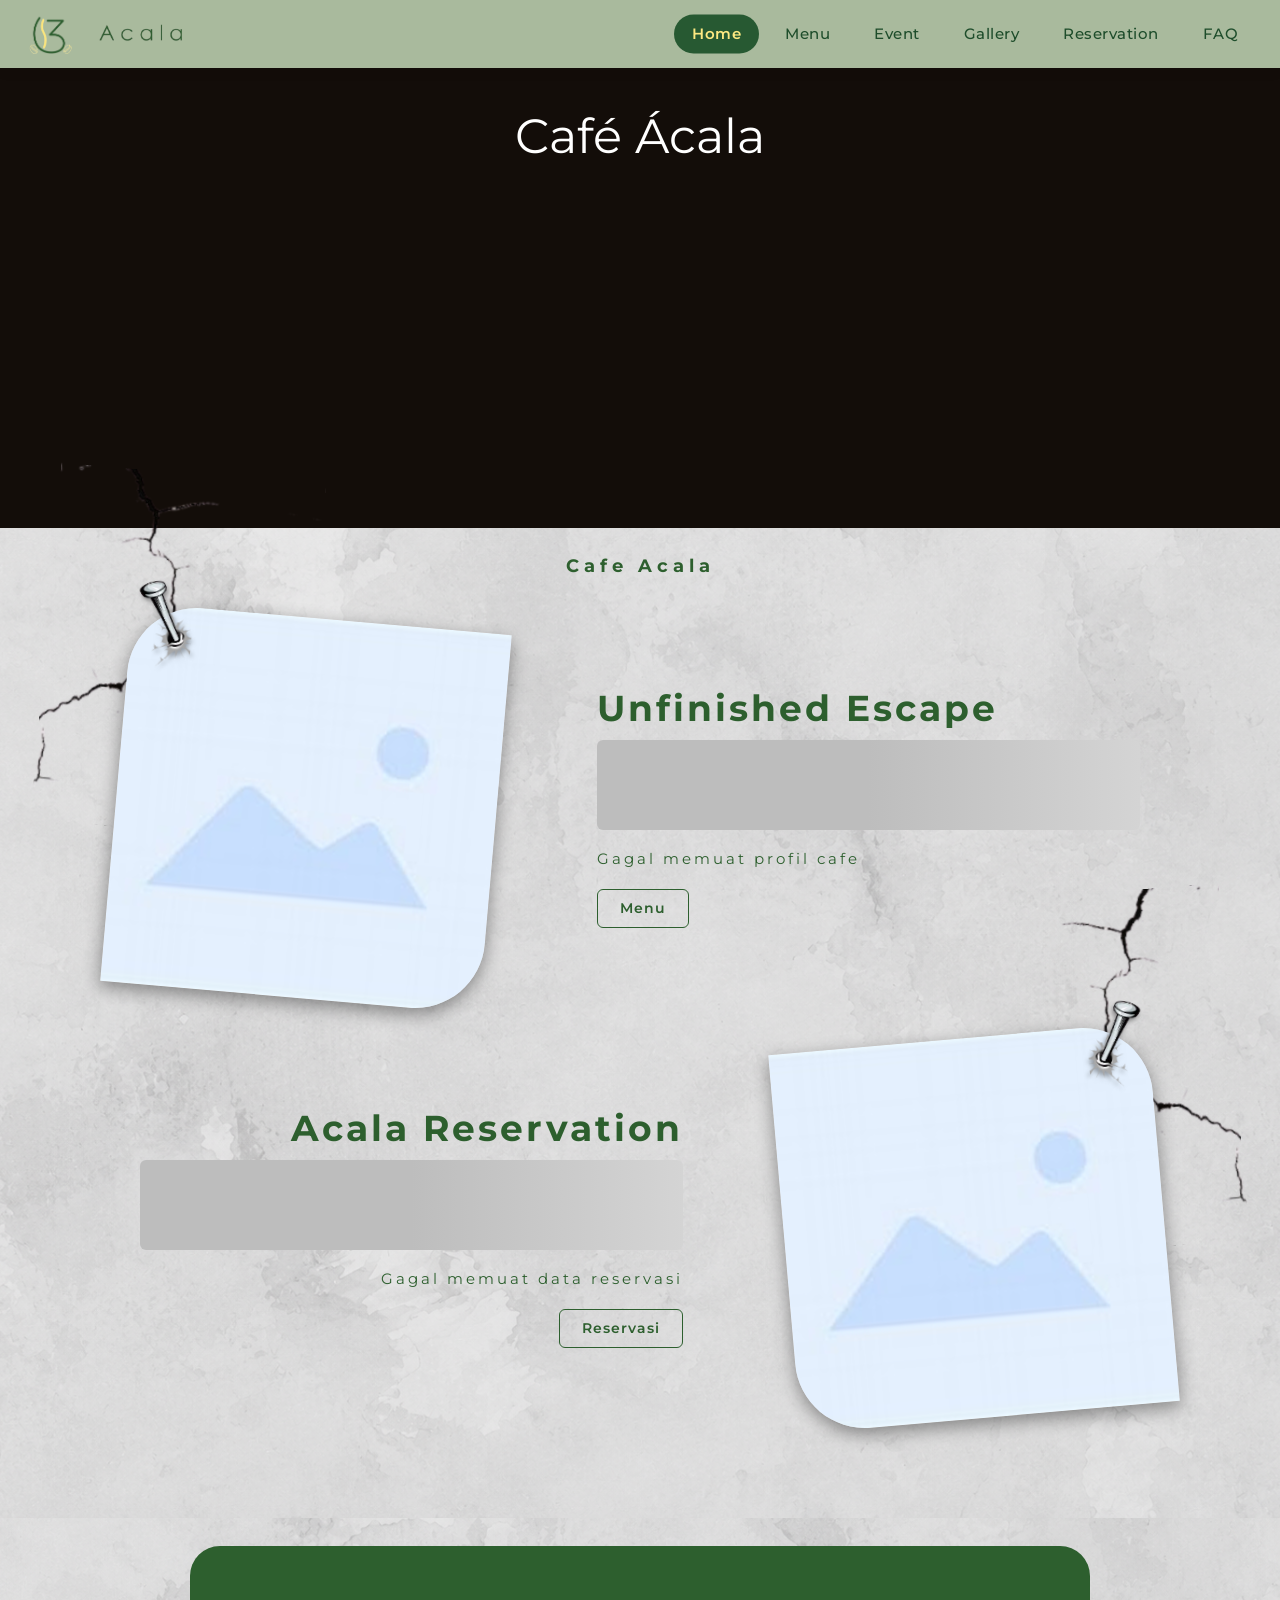
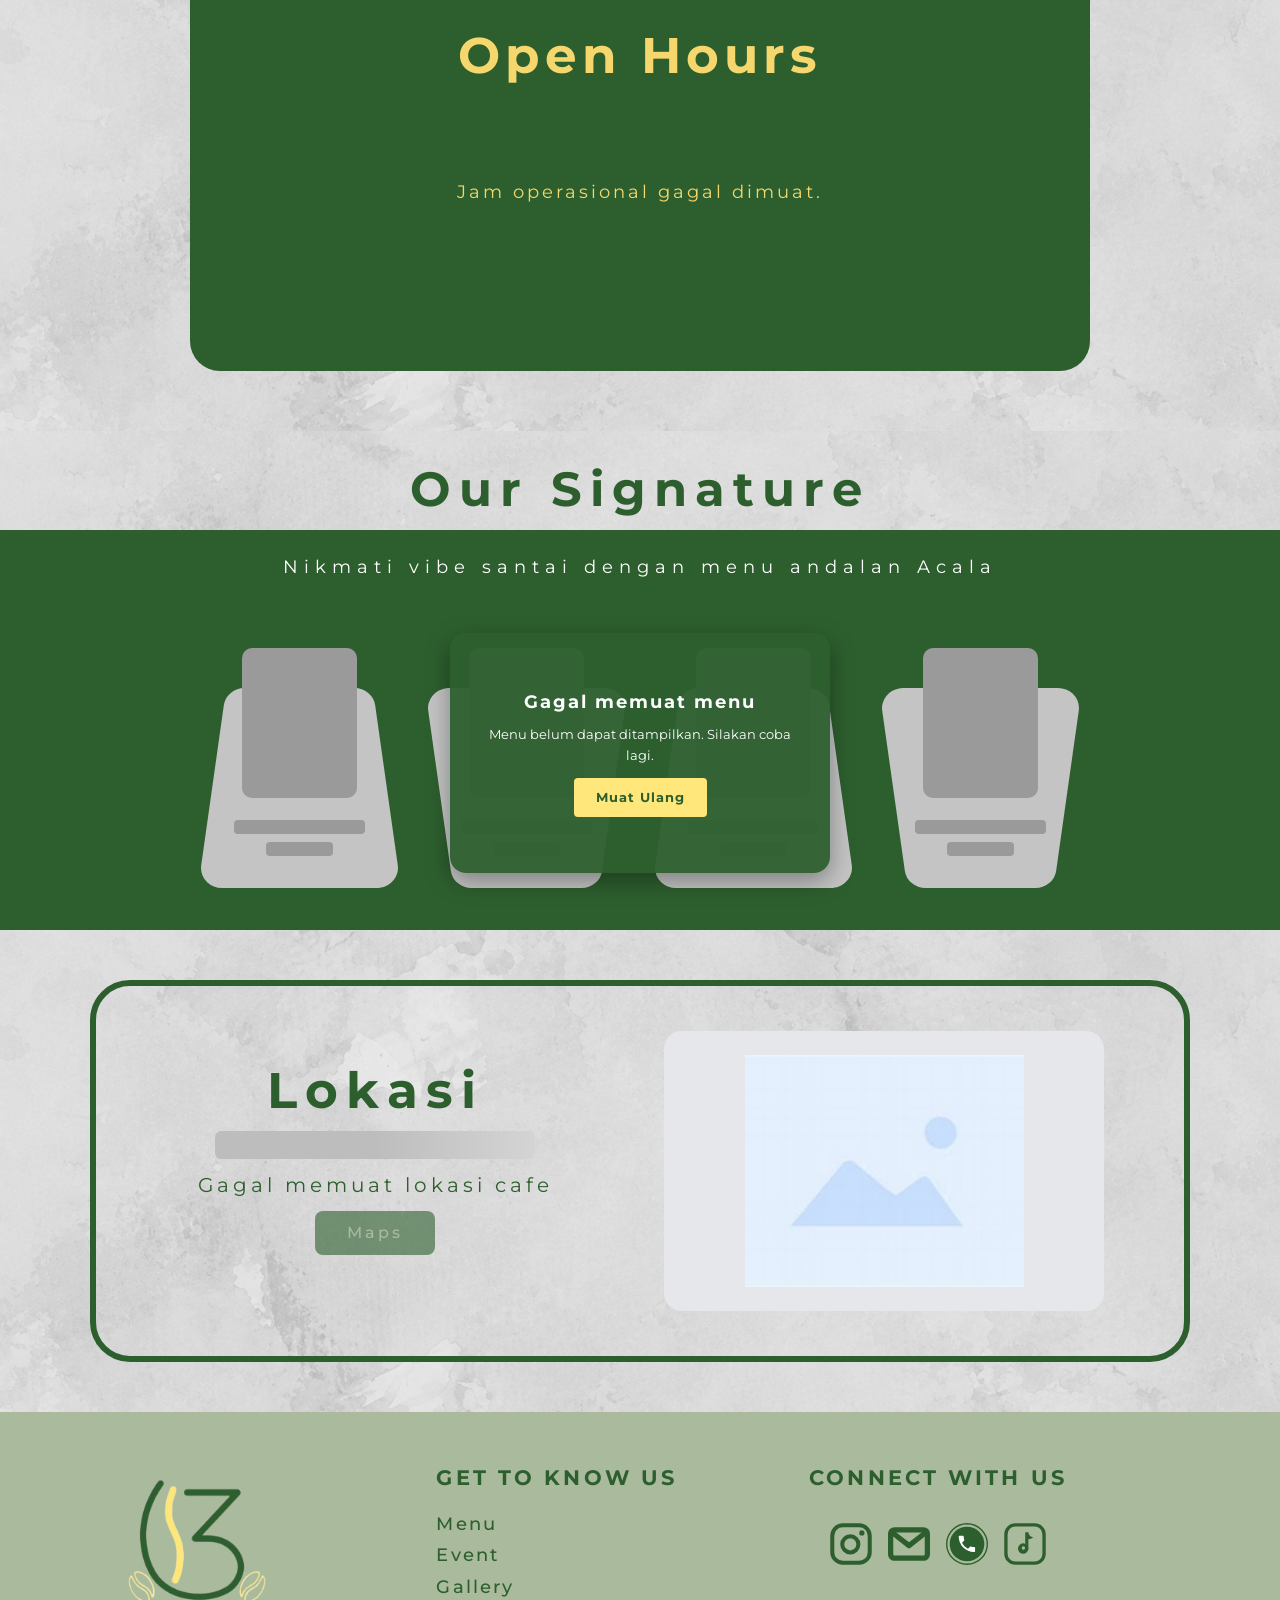
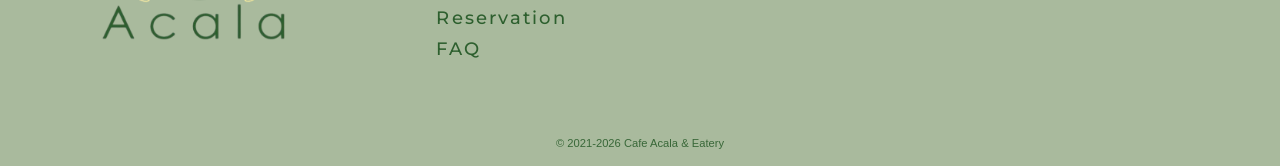
==== commit 720b944e: "Update pop up pada halaman galeri, footer" ====
--- a/frontend/index.html
+++ b/frontend/index.html
@@ -1,3 +1,4 @@
+
 <!DOCTYPE html>
 <html lang="id">
 <head>
@@ -125,40 +126,40 @@
   <footer class="footer-section">
     <div class="footer-container">
 
-      <!-- Kolom 1: Logo Utuh Acala (logo_acala.png) -->
+      <!-- Kolom 1: Logo -->
       <div class="footer-col footer-brand-col">
-        <img src="assets/logo_acala.png" alt="Logo Café Ácala" class="footer-logo-img" loading="lazy">
+        <a href="index.html" aria-label="Café Ácala - Beranda">
+          <img src="assets/logo_acala.png" alt="Logo Café Ácala" class="footer-logo-img" loading="lazy">
+        </a>
       </div>
 
       <!-- Kolom 2: Get to Know Us -->
-      <div class="footer-col">
+      <div class="footer-col footer-nav-col">
         <h3>GET TO KNOW US</h3>
         <ul class="footer-links">
           <li><a href="menu.html">Menu</a></li>
           <li><a href="event.html">Event</a></li>
-          <li><a href="gallery.html">Galeri</a></li>
-          <li><a href="reservasi.html">Reservasi</a></li>
+          <li><a href="gallery.html">Gallery</a></li>
+          <li><a href="reservasi.html">Reservation</a></li>
           <li><a href="faq.html">FAQ</a></li>
         </ul>
       </div>
 
-      <!-- Kolom 3: Connect With Us (Dinamis dari Database) -->
-      <div class="footer-col">
+      <!-- Kolom 3: Connect With Us (ikon, tautan dinamis dari database) -->
+      <div class="footer-col footer-connect-col">
         <h3>CONNECT WITH US</h3>
-
-        <!-- Nomor WA/HP dari DB -->
-        <a id="footer-whatsapp" class="footer-contact-link" href="#" target="_blank" rel="noopener noreferrer"></a>
-
-        <!-- Email dari DB -->
-        <a id="footer-email" class="footer-contact-link" href="#"></a>
-
-        <!-- Sosial Media dari DB -->
         <div class="footer-socials">
           <a id="footer-instagram" href="#" target="_blank" rel="noopener noreferrer" aria-label="Instagram">
-            <img src="assets/Instagram_logo_2022.svg.webp" alt="Instagram" loading="lazy">
+            <svg viewBox="0 0 24 24" fill="none" stroke="currentColor" stroke-width="2.3" stroke-linecap="round" stroke-linejoin="round" aria-hidden="true"><rect x="1.3" y="1.3" width="21.4" height="21.4" rx="6"/><circle cx="11.6" cy="12.2" r="4.6"/><circle cx="18.2" cy="5.7" r="1.5" fill="currentColor" stroke="none"/></svg>
+          </a>
+          <a id="footer-email" href="#" aria-label="Email">
+            <svg viewBox="0 0 24 24" fill="none" stroke="currentColor" stroke-width="3" stroke-linecap="round" stroke-linejoin="round" aria-hidden="true"><rect x="1.5" y="3.9" width="21" height="16.2" rx="2.2"/><path d="M2.6 5.6L12 12.9l9.4-7.3"/></svg>
+          </a>
+          <a id="footer-whatsapp" href="#" target="_blank" rel="noopener noreferrer" aria-label="WhatsApp">
+            <svg viewBox="0 0 24 24" aria-hidden="true"><circle cx="12" cy="12" r="11.6" fill="none" stroke="currentColor" stroke-width="0.8"/><circle cx="12" cy="12" r="9.9" fill="currentColor"/><g transform="translate(5.7 5.7) scale(0.52)"><path fill="#fff" d="M6.62 10.79c1.44 2.83 3.76 5.14 6.59 6.59l2.2-2.2c.27-.27.67-.36 1.02-.24 1.12.37 2.33.57 3.57.57.55 0 1 .45 1 1V20c0 .55-.45 1-1 1-9.39 0-17-7.61-17-17 0-.55.45-1 1-1h3.5c.55 0 1 .45 1 1 0 1.25.2 2.45.57 3.57.11.35.03.74-.25 1.02l-2.2 2.2z"/></g></svg>
           </a>
           <a id="footer-tiktok" href="#" target="_blank" rel="noopener noreferrer" aria-label="TikTok">
-            <img src="assets/tiktok-icon2.png" alt="TikTok" loading="lazy">
+            <svg viewBox="0 0 24 24" fill="none" stroke="currentColor" stroke-width="1.9" stroke-linecap="round" stroke-linejoin="round" aria-hidden="true"><rect x="1.1" y="1.1" width="21.8" height="21.8" rx="5.4"/><g fill="currentColor" stroke="none" transform="translate(12 12) scale(1.153) translate(-12 -12)"><path fill-rule="evenodd" d="M8.51 14.26a2.57 2.57 0 1 0 5.14 0a2.57 2.57 0 1 0-5.14 0zM12.05 13.95a.85.85 0 1 1-1.7 0a.85.85 0 1 1 1.7 0z"/><path d="M12.12 6.2h1.53c.2 1.4 1.15 2.3 2.35 2.5c-.7.7-1.45.95-2.35 1v5H12.12z"/></g></svg>
           </a>
         </div>
       </div>
@@ -167,7 +168,7 @@
 
     <!-- Copyright -->
     <div class="footer-bottom">
-      <p>© 2021-2026 Cafe Acala & Eatery</p>
+      <p>© 2021-2026 Cafe Acala &amp; Eatery</p>
     </div>
   </footer>
 
--- a/frontend/css/style.css
+++ b/frontend/css/style.css
@@ -59,8 +59,7 @@
   justify-content: space-between;
   background-color: #A9BA9D;
   padding: 14px 24px;
-  width: 100% !important;
-  max-width: 100vw !important;
+  width: 100%;
   box-sizing: border-box;
   box-shadow: 0 4px 12px rgba(0, 0, 0, 0.05);
 }
@@ -294,7 +293,7 @@
   font-size: clamp(36px, 5vw, 50px);
   color: #F5D76E;
   font-weight: 700;
-  margin-bottom: 55px;
+  margin-bottom: 85px;
   border-bottom: none;
   letter-spacing: 5px;
 }
@@ -434,10 +433,11 @@
 }
 
 /* ========== FOOTER STYLES ========== */
+/* Ukuran memakai clamp(vw) supaya proporsi sama persis di semua lebar layar */
 .footer-section {
   background-color: #A9BA9D !important;
   color: #2D5F2E !important;
-  padding: 45px 6% 25px !important;
+  padding: clamp(28px, 5.3vw, 54px) 5% clamp(9px, 1.4vw, 14px) !important;
   width: 100% !important;
   box-sizing: border-box !important;
   font-family: var(--font, "Montserrat", sans-serif) !important;
@@ -445,44 +445,45 @@
 }
 
 .footer-container {
-  max-width: 1200px !important;
-  margin: 0 auto !important;
-  display: flex !important;
-  justify-content: space-between !important;
-  align-items: flex-start !important;
-  flex-wrap: wrap !important;
-  gap: 30px !important;
-  padding-bottom: 20px !important;
-}
-
-.footer-col {
-  flex: 1 1 200px !important;
-  min-width: 0 !important;
-}
-
+    max-width: 1100px !important;
+    margin: 0 auto !important;
+    display: grid !important;
+
+    grid-template-columns: 240fr 220fr 255fr 47fr !important;
+
+    align-items: start !important;
+    gap: 0 !important;
+}
+
+.footer-col { min-width: 0 !important; }
+
+/* Kolom logo: rata kiri, sejajar dengan atas heading */
 .footer-brand-col {
   display: flex !important;
+  justify-content: flex-start !important;
   align-items: flex-start !important;
-  justify-content: flex-start !important;
-  flex: 0 1 220px !important;
-  padding-top: 0 !important;
-}
+}
+.footer-brand-col a { display: inline-block !important; line-height: 0 !important; }
 
 .footer-logo-img {
-  width: 190px !important;
+  width: clamp(84px, 19vw, 210px) !important;
   max-width: 100% !important;
   height: auto !important;
   object-fit: contain !important;
+  margin-top: clamp(0px, 0.4vw, 4px) !important;
 }
 
 .footer-col h3 {
-  font-size: 1.1rem !important;
+  font-size: clamp(0.62rem, 2.2vw, 1.3rem) !important;
   font-weight: 700 !important;
-  letter-spacing: 1.5px !important;
+  letter-spacing: 0.15em !important;
+  line-height: 1.2 !important;
   color: #2D5F2E !important;
-  margin-top: 0 !important;
-  margin-bottom: 20px !important;
-}
+  margin: 0 !important;
+  white-space: nowrap !important;
+}
+
+.footer-nav-col h3 { margin-bottom: clamp(9px, 2.2vw, 22px) !important; }
 
 .footer-links {
   list-style: none !important;
@@ -490,121 +491,59 @@
   margin: 0 !important;
   display: flex !important;
   flex-direction: column !important;
-  gap: 12px !important;
-}
-
-.footer-links li {
-  margin-bottom: 0 !important;
-}
-
-.footer-links li a,
-.footer-contact-link {
+  gap: clamp(3px, 0.95vw, 10px) !important;
+}
+
+.footer-links li { margin: 0 !important; line-height: 1.2 !important; }
+
+.footer-links li a {
   text-decoration: none !important;
   color: #2D5F2E !important;
-  font-size: 0.95rem !important;
+  font-size: clamp(0.6rem, 1.9vw, 1.1rem) !important;
   font-weight: 500 !important;
-  letter-spacing: 0.3px !important;
+  letter-spacing: 0.12em !important;
   transition: opacity 0.2s ease !important;
 }
-
-.footer-contact-link {
-  display: block !important;
-  margin-bottom: 12px !important;
-}
-
-.footer-links li a:hover,
-.footer-contact-link:hover {
-  opacity: 0.7 !important;
-}
+.footer-links li a:hover { opacity: 0.65 !important; }
+
+/* Kolom connect: heading dan ikon rata tengah */
+.footer-connect-col { text-align: center !important; }
+.footer-connect-col h3 { margin-bottom: clamp(12px, 3.3vw, 32px) !important; }
 
 .footer-socials {
   display: flex !important;
   align-items: center !important;
-  gap: 14px !important;
-  margin-top: 18px !important;
-}
-
-.footer-socials a img {
-  width: 36px !important;
-  height: 36px !important;
-  object-fit: contain !important;
-  border-radius: 8px !important;
-  transition: transform 0.2s ease !important;
-}
-
-.footer-socials a img:hover {
-  transform: scale(1.08) !important;
-}
+  justify-content: center !important;
+  gap: clamp(6px, 1.75vw, 16px) !important;
+  margin: 0 !important;
+}
+
+.footer-socials a {
+  display: inline-flex !important;
+  width: clamp(20px, 4.4vw, 42px) !important;
+  height: clamp(20px, 4.4vw, 42px) !important;
+  color: #2D5F2E !important;
+  transition: transform 0.2s ease, opacity 0.2s ease !important;
+}
+.footer-socials a svg { width: 100% !important; height: 100% !important; display: block !important; }
+.footer-socials a:hover { transform: scale(1.1) !important; opacity: 0.8 !important; }
 
 .footer-bottom {
   text-align: center !important;
-  margin: 25px auto 0 !important;
-  padding-top: 12px !important;
+  margin: clamp(28px, 7.8vw, 76px) auto 0 !important;
+  padding: 0 !important;
   border-top: none !important;
-  max-width: 1200px !important;
+  max-width: 1100px !important;
 }
 
 .footer-bottom p {
-  font-size: 0.85rem !important;
+  font-family: "Inter", Arial, sans-serif !important;
+  font-size: clamp(0.5rem, 1.25vw, 0.7rem) !important;
+  font-weight: 400 !important;
   color: #2D5F2E !important;
-  opacity: 0.85 !important;
-  letter-spacing: 0.3px !important;
+  opacity: 0.9 !important;
+  letter-spacing: 0 !important;
   margin: 0 !important;
-}
-
-/* Tampilan tablet dan HP */
-@media (max-width: 768px) {
-  .footer-section {
-    padding: 35px 6% 20px !important;
-  }
-
-  .footer-container {
-    justify-content: flex-start !important;
-    gap: 28px !important;
-  }
-
-  .footer-brand-col {
-    flex: 1 1 100% !important;
-  }
-
-  .footer-logo-img {
-    width: 160px !important;
-  }
-
-  .footer-col {
-    flex: 1 1 180px !important;
-  }
-
-  .footer-col h3 {
-    font-size: 1rem !important;
-    margin-bottom: 14px !important;
-  }
-
-  .footer-links li a,
-  .footer-contact-link {
-    font-size: 0.9rem !important;
-  }
-}
-
-@media (max-width: 480px) {
-  .footer-container {
-    flex-direction: column !important;
-    gap: 24px !important;
-  }
-
-  .footer-col,
-  .footer-brand-col {
-    width: 100% !important;
-    flex: 1 1 auto !important;
-  }
-
-  .footer-logo-img {
-    width: 145px !important;
-  }
-
-  .footer-bottom {
-    margin-top: 20px !important;
-  }
 }
 
 /* ========== SKELETON LOADING ========== */
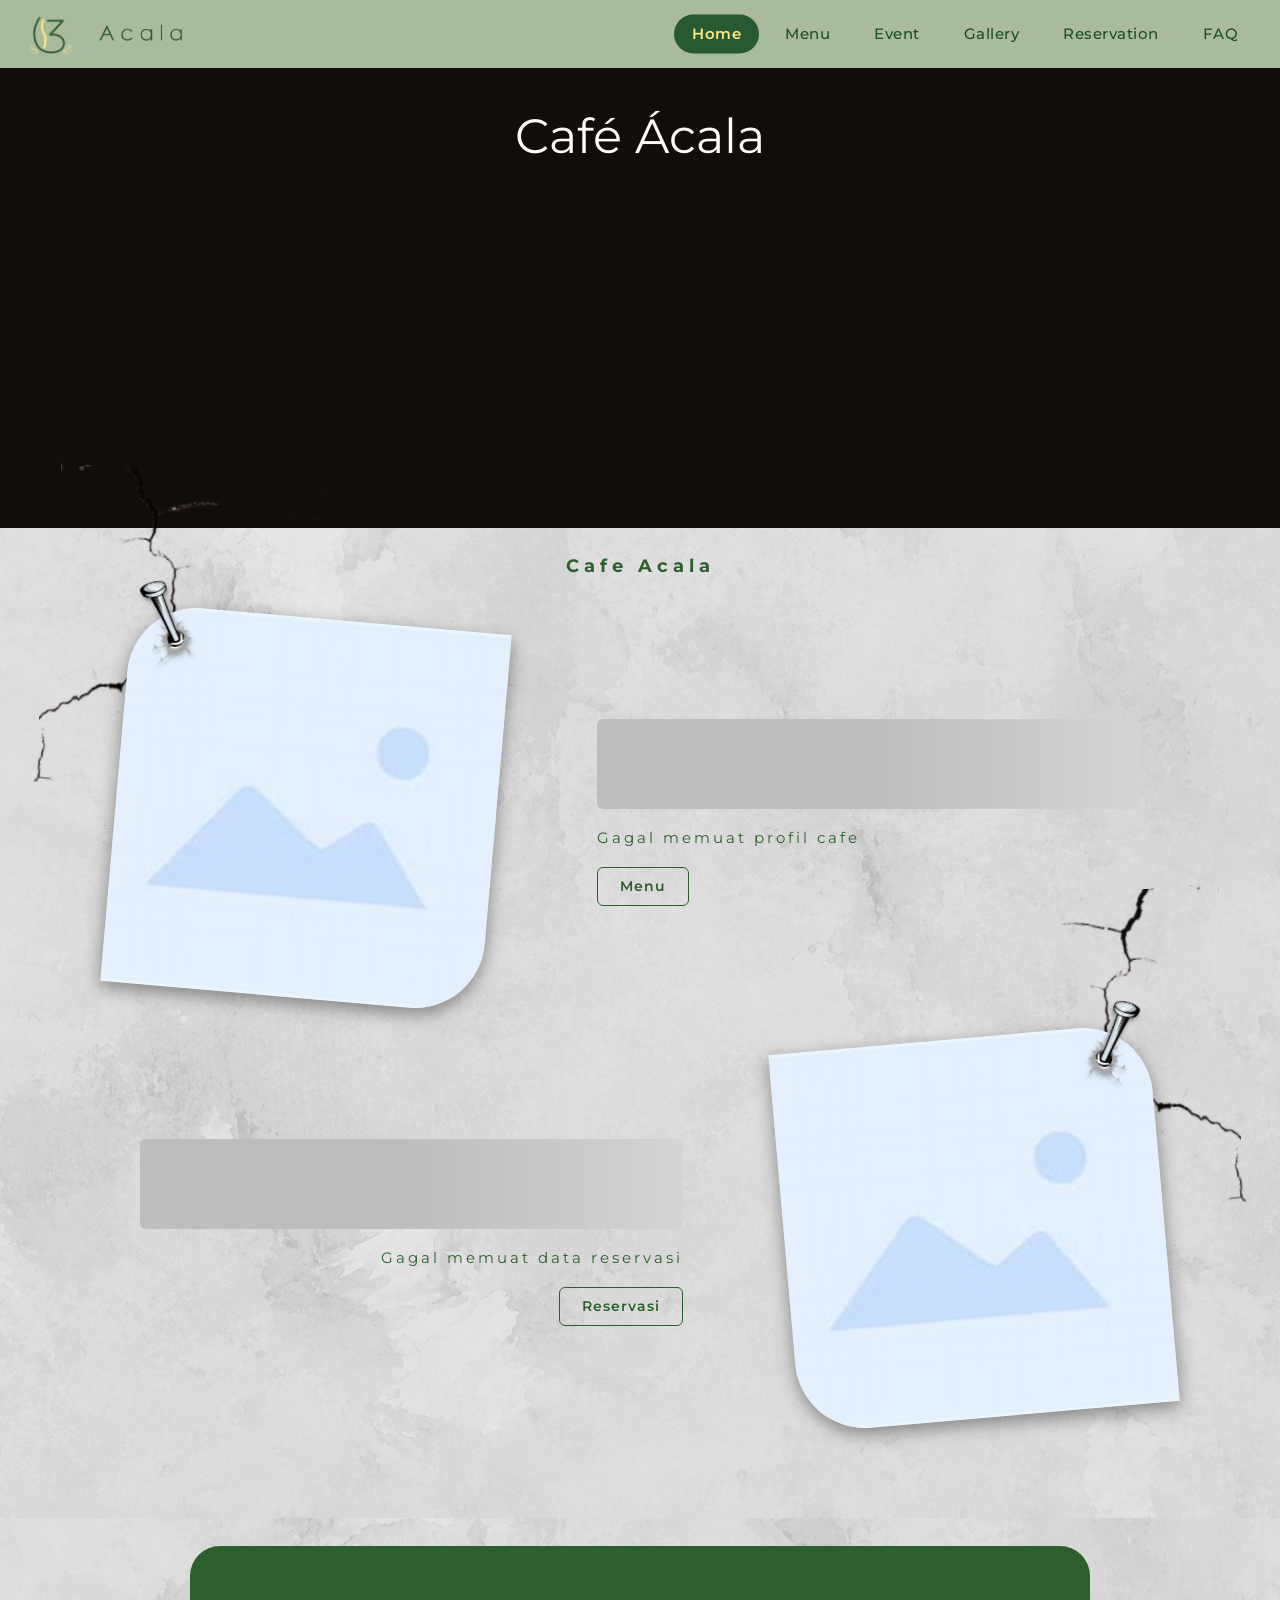
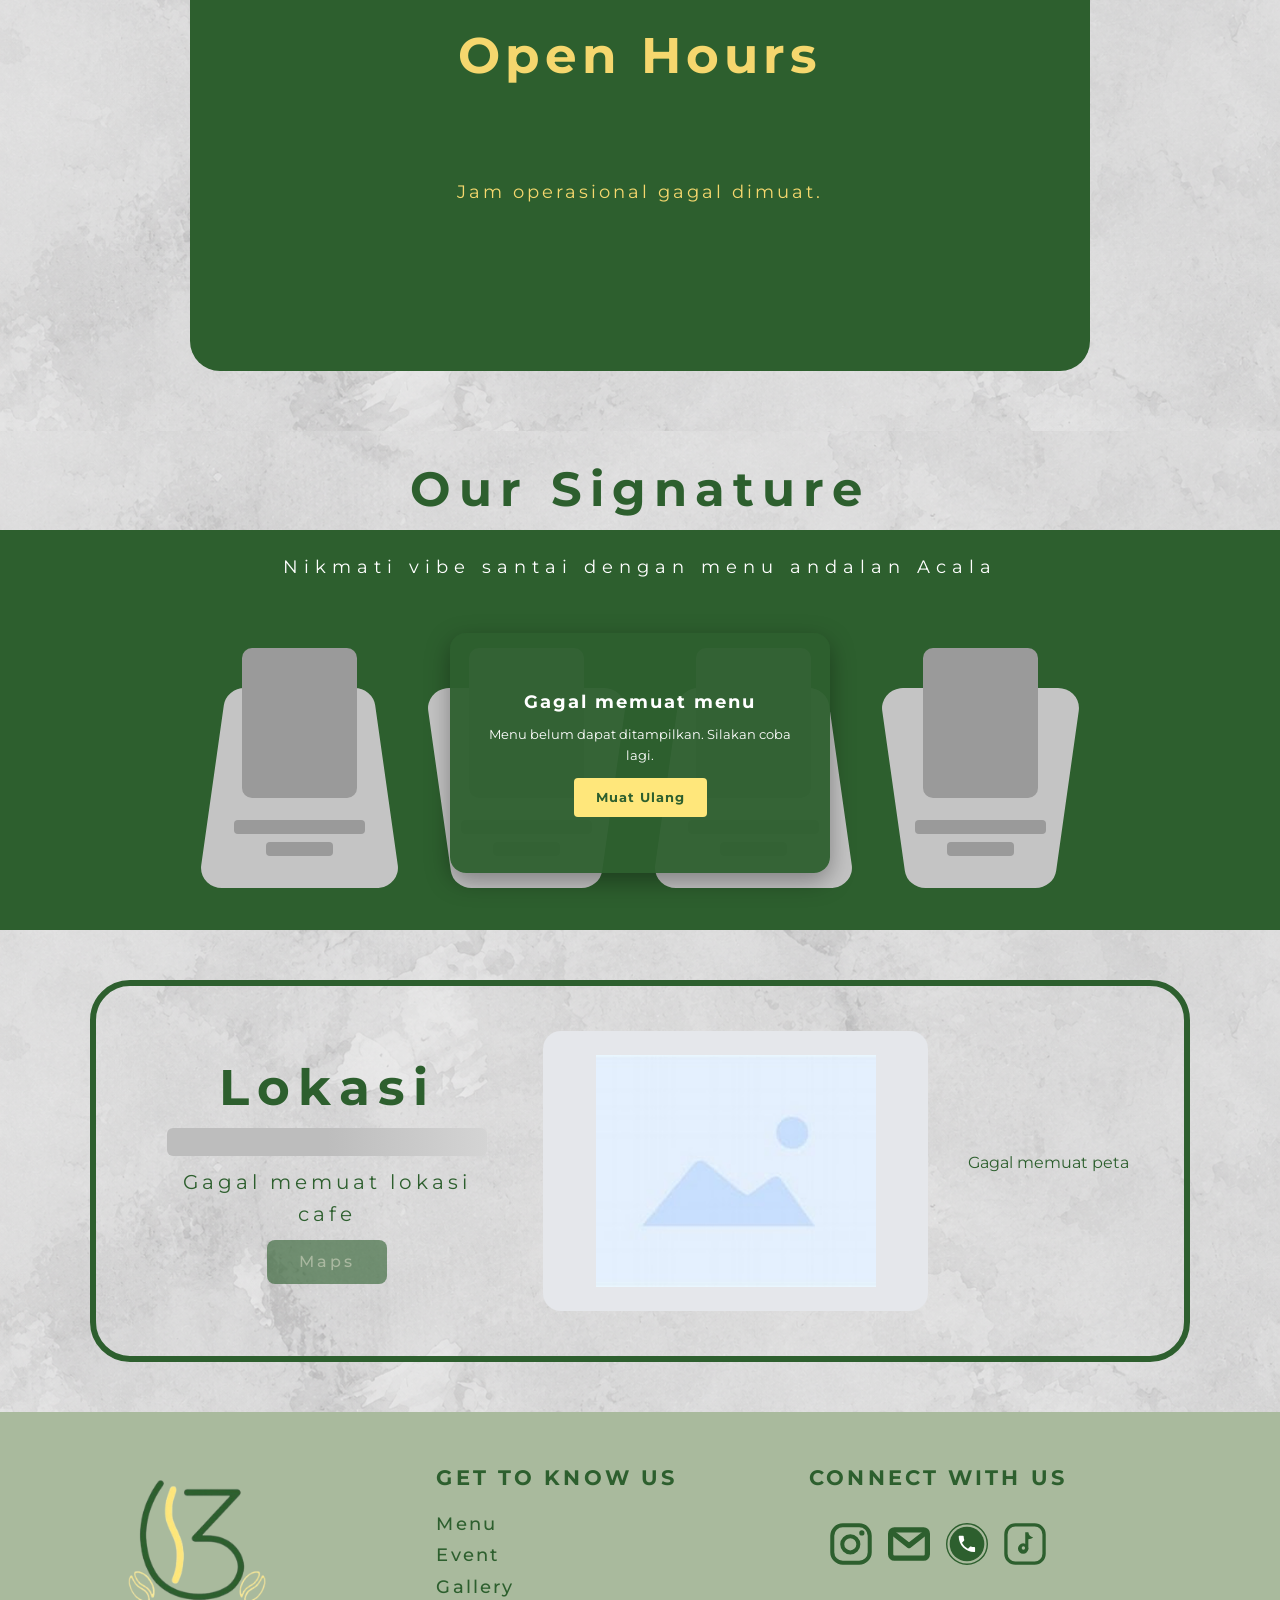
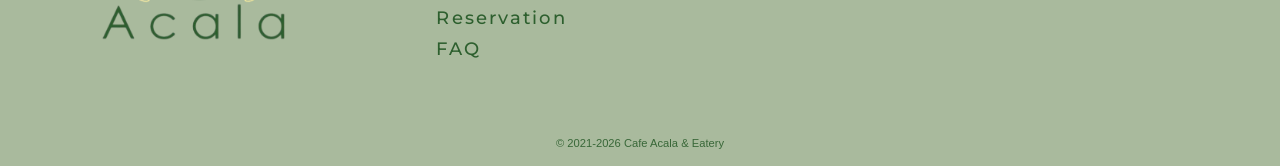
==== commit a8b208c0: "Update halaman reservasi" ====
--- a/frontend/index.html
+++ b/frontend/index.html
@@ -51,7 +51,7 @@
           </figure>
 
           <div class="blok-teks">
-            <h3 id="judul-about">Unfinished Escape</h3>
+            <h3 id="judul-about"></h3>
             <p id="deskripsi"></p>
             <a class="btn-garis" href="menu.html">Menu</a>
           </div>
@@ -60,7 +60,7 @@
         <!-- RESERVASI -->
         <div class="blok balik">
           <div class="blok-teks">
-            <h3 id="judul-reservasi">Acala Reservation</h3>
+            <h3 id="judul-reservasi"></h3>
             <p id="deskripsi-reservasi"></p>
             <a class="btn-garis" href="reservasi.html">Reservasi</a>
           </div>
--- a/frontend/css/style.css
+++ b/frontend/css/style.css
@@ -59,7 +59,8 @@
   justify-content: space-between;
   background-color: #A9BA9D;
   padding: 14px 24px;
-  width: 100%;
+  width: 100% !important;
+  max-width: 100vw !important;
   box-sizing: border-box;
   box-shadow: 0 4px 12px rgba(0, 0, 0, 0.05);
 }
@@ -195,6 +196,15 @@
 .slide img { width: 100%; height: 100%; object-fit: cover; aspect-ratio: 4/3; }
 .slide.kiri, .slide.kanan { opacity: .8; }
 .slide.tengah { flex: 1.6 1 0; box-shadow: 0 6px 24px rgba(0,0,0,.6); cursor: default; }
+/* Efek gerak carousel (tambahan saja, tampilan tidak berubah) */
+@keyframes gulir-masuk {
+  from { opacity: 0; transform: translateX(48px); }
+}
+.hero-slider .slide { animation: gulir-masuk .7s cubic-bezier(.65, 0, .35, 1); }
+
+@media (prefers-reduced-motion: reduce) {
+  .hero-slider .slide { animation: none; }
+}
 
 /* ========== TEMBOK BETON (About & Reservasi) ========== */
 .tembok {
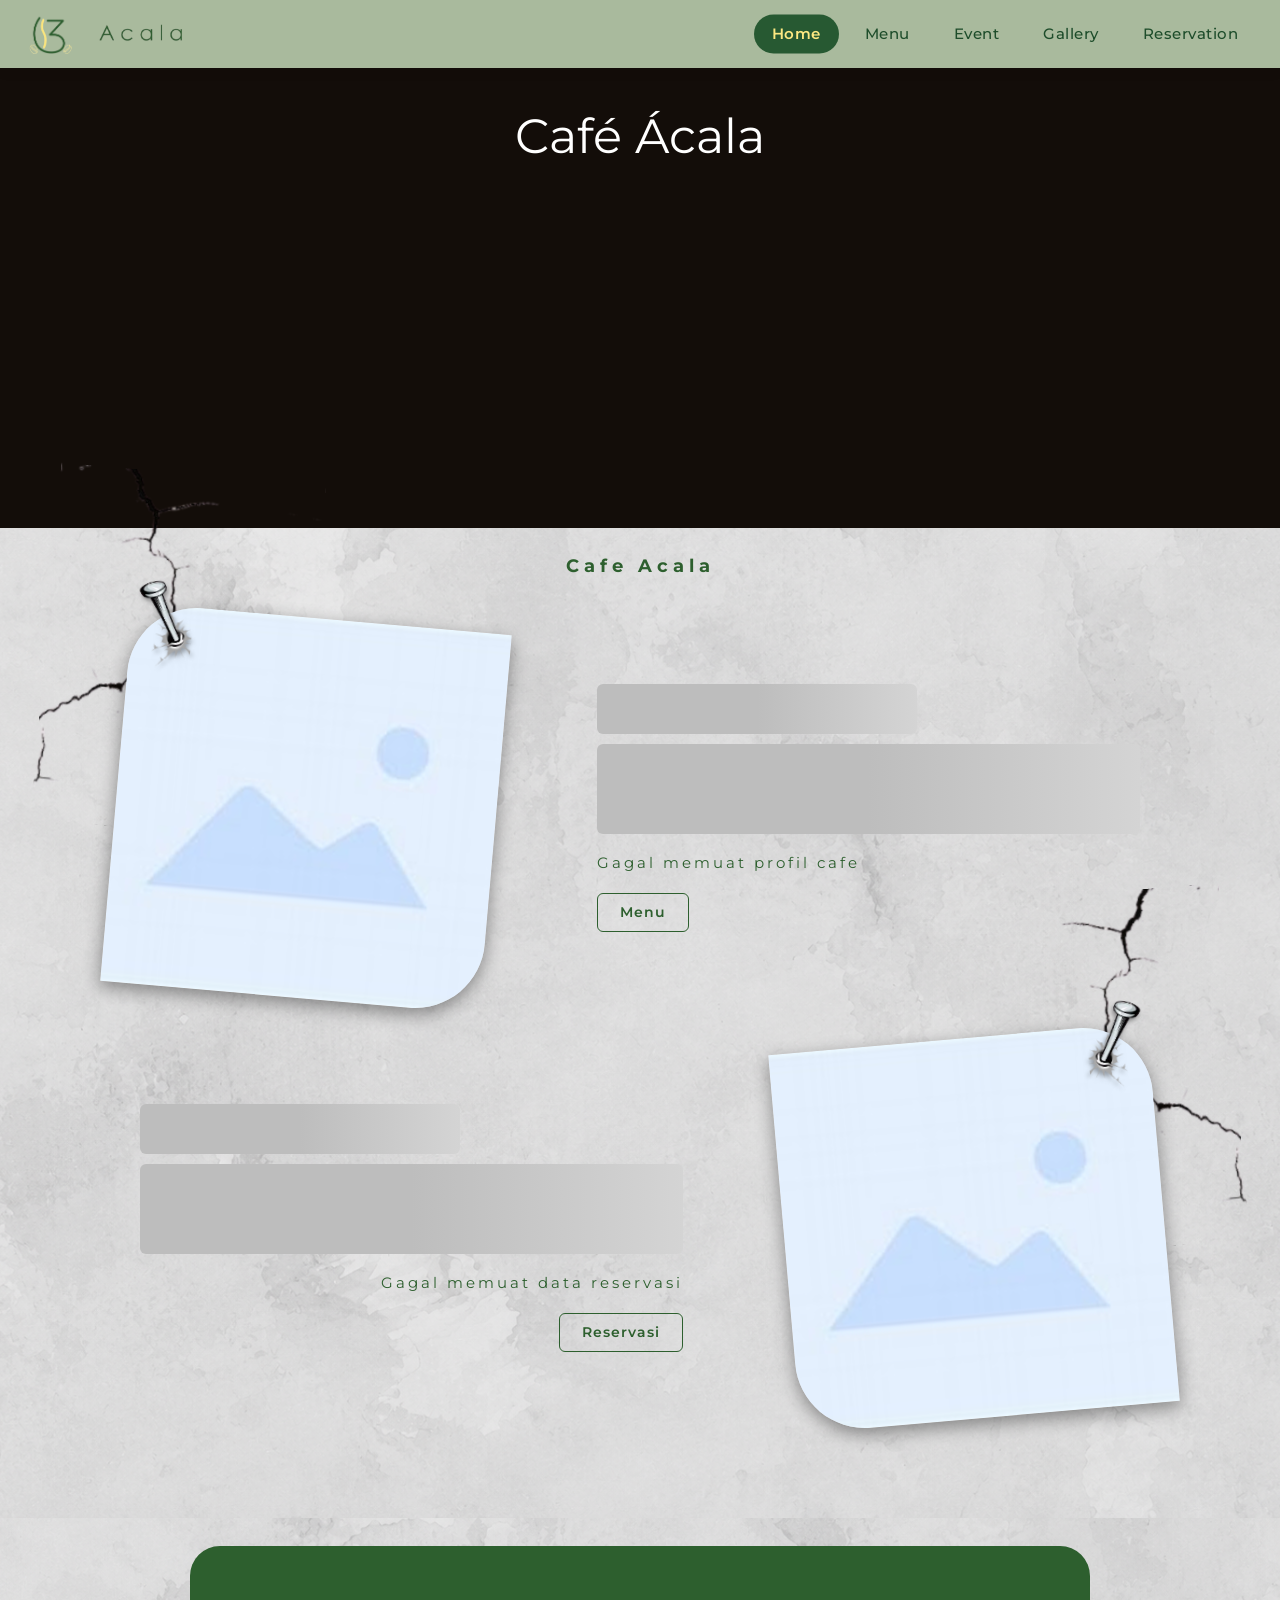
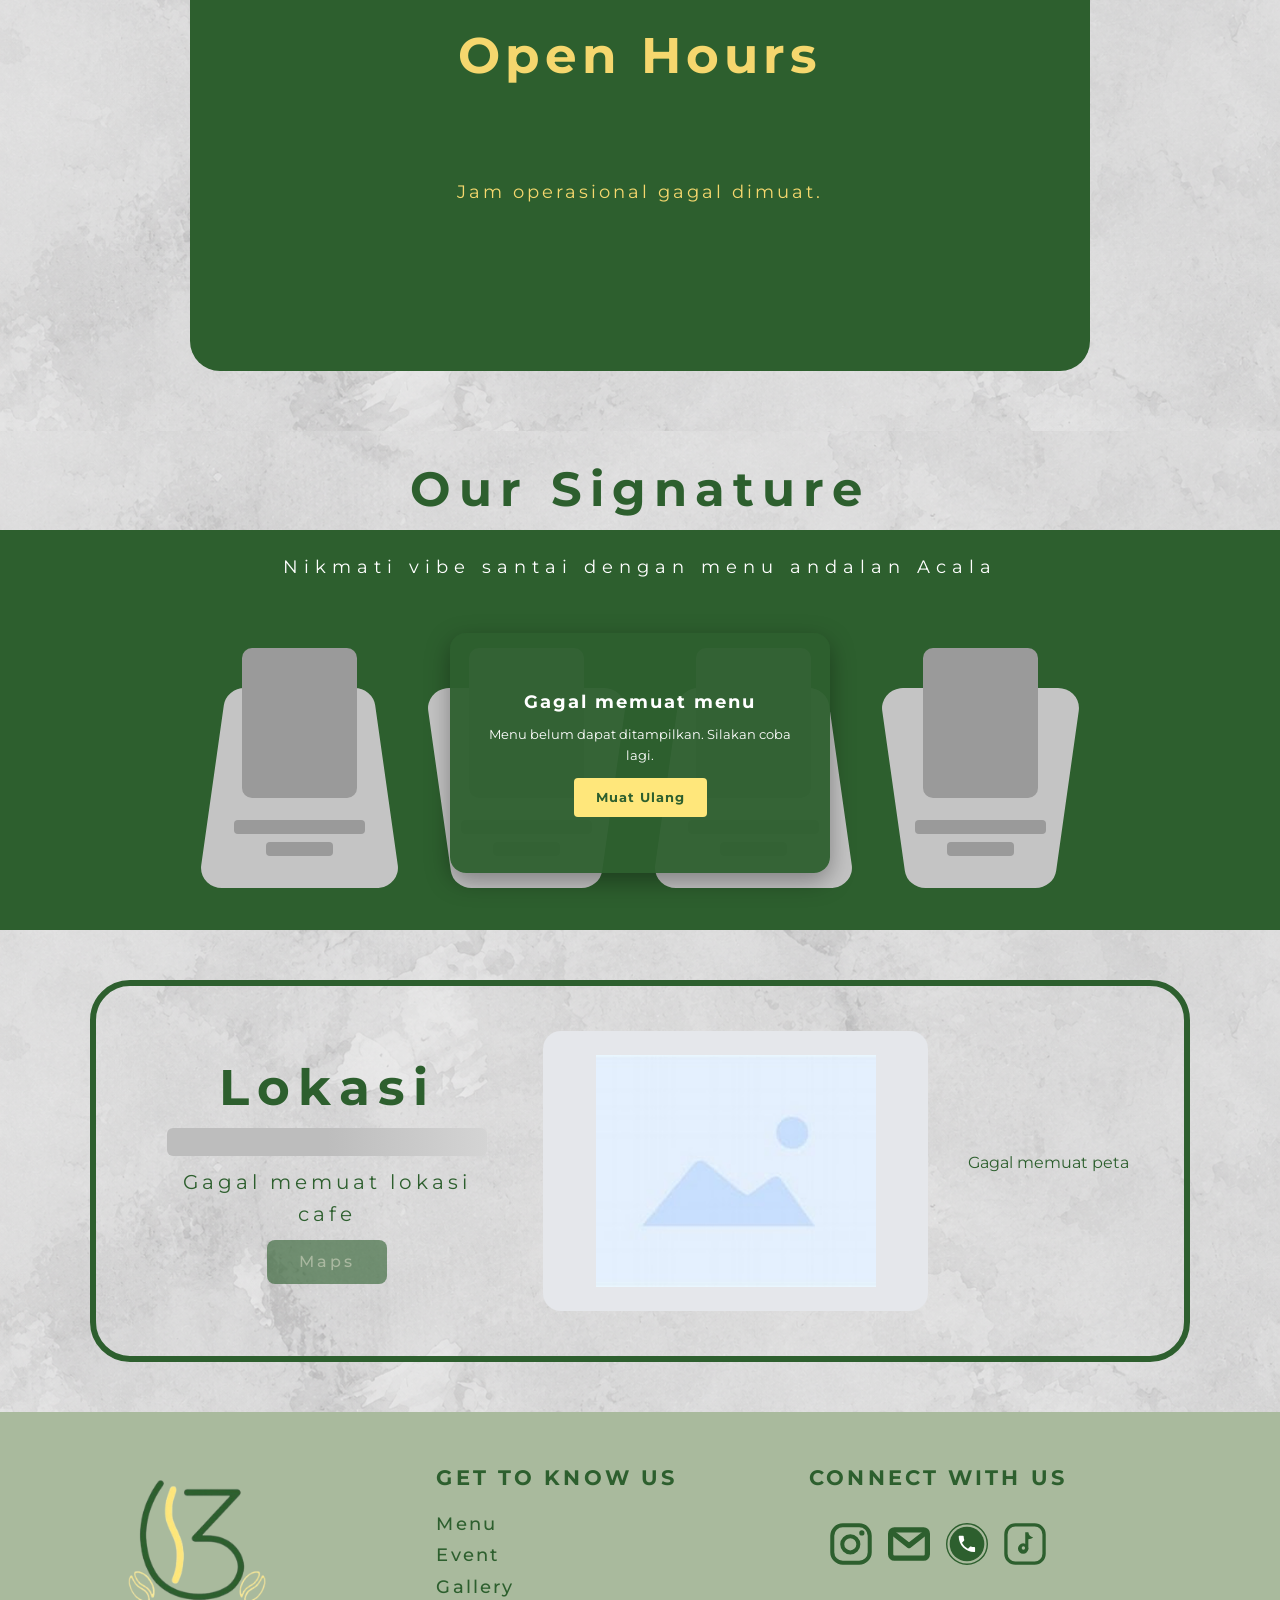
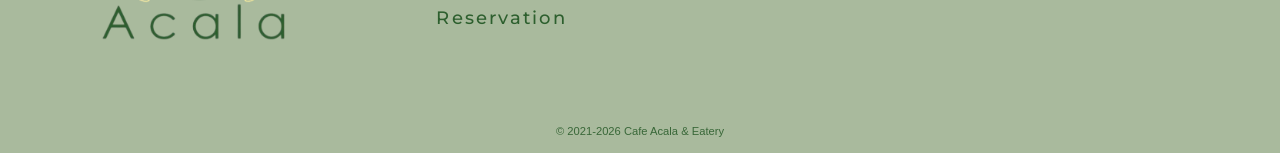
==== commit ba49ccaa: "feat(#12.2.2 & 12.4.2): Implementasi Halaman Utama Reservasi & Implementasi Pop-up Foto Area Reserva" ====
--- a/frontend/index.html
+++ b/frontend/index.html
@@ -122,55 +122,8 @@
 
   </main>
 
-<!-- FOOTER -->
-  <footer class="footer-section">
-    <div class="footer-container">
-
-      <!-- Kolom 1: Logo -->
-      <div class="footer-col footer-brand-col">
-        <a href="index.html" aria-label="Café Ácala - Beranda">
-          <img src="assets/logo_acala.png" alt="Logo Café Ácala" class="footer-logo-img" loading="lazy">
-        </a>
-      </div>
-
-      <!-- Kolom 2: Get to Know Us -->
-      <div class="footer-col footer-nav-col">
-        <h3>GET TO KNOW US</h3>
-        <ul class="footer-links">
-          <li><a href="menu.html">Menu</a></li>
-          <li><a href="event.html">Event</a></li>
-          <li><a href="gallery.html">Gallery</a></li>
-          <li><a href="reservasi.html">Reservation</a></li>
-          <li><a href="faq.html">FAQ</a></li>
-        </ul>
-      </div>
-
-      <!-- Kolom 3: Connect With Us (ikon, tautan dinamis dari database) -->
-      <div class="footer-col footer-connect-col">
-        <h3>CONNECT WITH US</h3>
-        <div class="footer-socials">
-          <a id="footer-instagram" href="#" target="_blank" rel="noopener noreferrer" aria-label="Instagram">
-            <svg viewBox="0 0 24 24" fill="none" stroke="currentColor" stroke-width="2.3" stroke-linecap="round" stroke-linejoin="round" aria-hidden="true"><rect x="1.3" y="1.3" width="21.4" height="21.4" rx="6"/><circle cx="11.6" cy="12.2" r="4.6"/><circle cx="18.2" cy="5.7" r="1.5" fill="currentColor" stroke="none"/></svg>
-          </a>
-          <a id="footer-email" href="#" aria-label="Email">
-            <svg viewBox="0 0 24 24" fill="none" stroke="currentColor" stroke-width="3" stroke-linecap="round" stroke-linejoin="round" aria-hidden="true"><rect x="1.5" y="3.9" width="21" height="16.2" rx="2.2"/><path d="M2.6 5.6L12 12.9l9.4-7.3"/></svg>
-          </a>
-          <a id="footer-whatsapp" href="#" target="_blank" rel="noopener noreferrer" aria-label="WhatsApp">
-            <svg viewBox="0 0 24 24" aria-hidden="true"><circle cx="12" cy="12" r="11.6" fill="none" stroke="currentColor" stroke-width="0.8"/><circle cx="12" cy="12" r="9.9" fill="currentColor"/><g transform="translate(5.7 5.7) scale(0.52)"><path fill="#fff" d="M6.62 10.79c1.44 2.83 3.76 5.14 6.59 6.59l2.2-2.2c.27-.27.67-.36 1.02-.24 1.12.37 2.33.57 3.57.57.55 0 1 .45 1 1V20c0 .55-.45 1-1 1-9.39 0-17-7.61-17-17 0-.55.45-1 1-1h3.5c.55 0 1 .45 1 1 0 1.25.2 2.45.57 3.57.11.35.03.74-.25 1.02l-2.2 2.2z"/></g></svg>
-          </a>
-          <a id="footer-tiktok" href="#" target="_blank" rel="noopener noreferrer" aria-label="TikTok">
-            <svg viewBox="0 0 24 24" fill="none" stroke="currentColor" stroke-width="1.9" stroke-linecap="round" stroke-linejoin="round" aria-hidden="true"><rect x="1.1" y="1.1" width="21.8" height="21.8" rx="5.4"/><g fill="currentColor" stroke="none" transform="translate(12 12) scale(1.153) translate(-12 -12)"><path fill-rule="evenodd" d="M8.51 14.26a2.57 2.57 0 1 0 5.14 0a2.57 2.57 0 1 0-5.14 0zM12.05 13.95a.85.85 0 1 1-1.7 0a.85.85 0 1 1 1.7 0z"/><path d="M12.12 6.2h1.53c.2 1.4 1.15 2.3 2.35 2.5c-.7.7-1.45.95-2.35 1v5H12.12z"/></g></svg>
-          </a>
-        </div>
-      </div>
-
-    </div>
-
-    <!-- Copyright -->
-    <div class="footer-bottom">
-      <p>© 2021-2026 Cafe Acala &amp; Eatery</p>
-    </div>
-  </footer>
+  <!-- FOOTER GLOBAL (diisi otomatis oleh js/layout.js) -->
+  <footer id="footer" class="footer-section"></footer>
 
 <!-- Urutan penting: api -> layout (navbar) -> beranda (isi halaman) -->
 <script src="js/api.js"></script>
--- a/frontend/css/style.css
+++ b/frontend/css/style.css
@@ -321,7 +321,7 @@
   color: #F5D76E;
   font-size: 25px;
   font-weight: 500;
-  letter-spacing: 3px;
+  letter-spacing: 2px;
 }
 
 .jam-grid p {
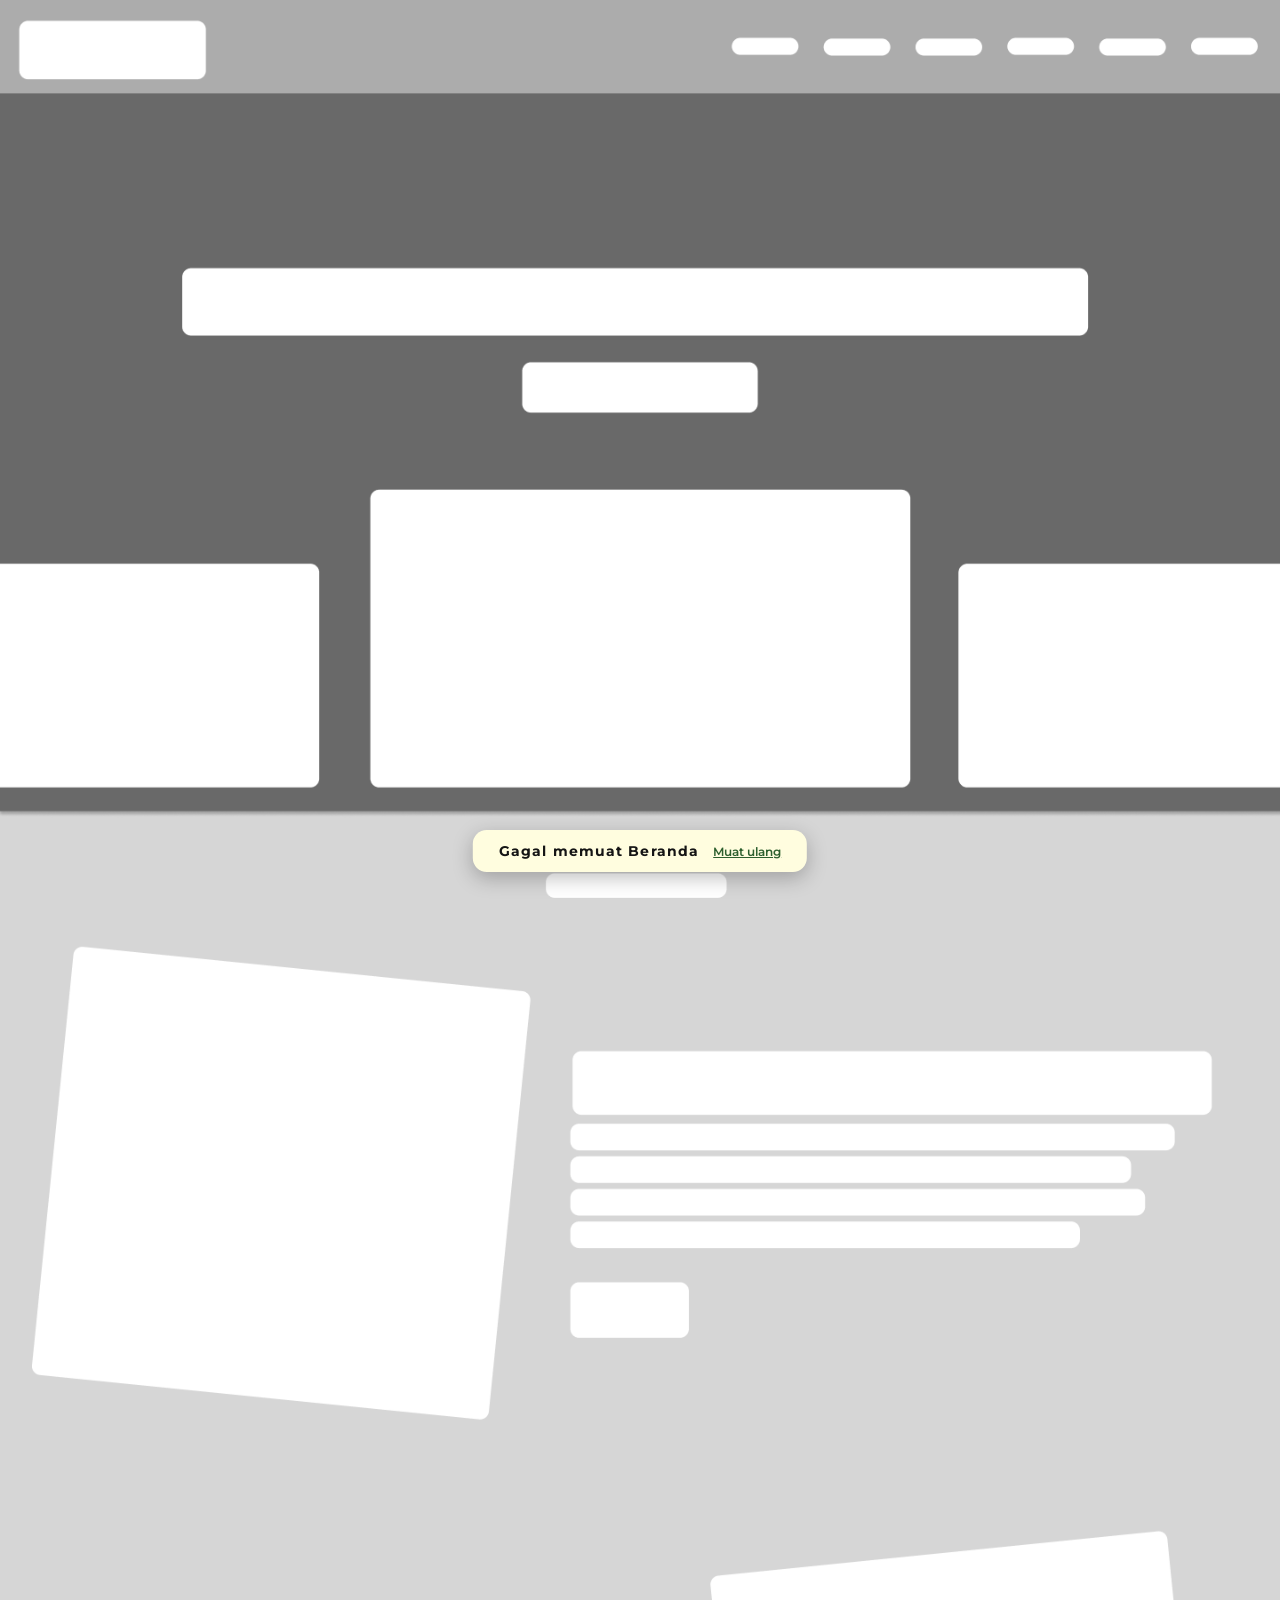
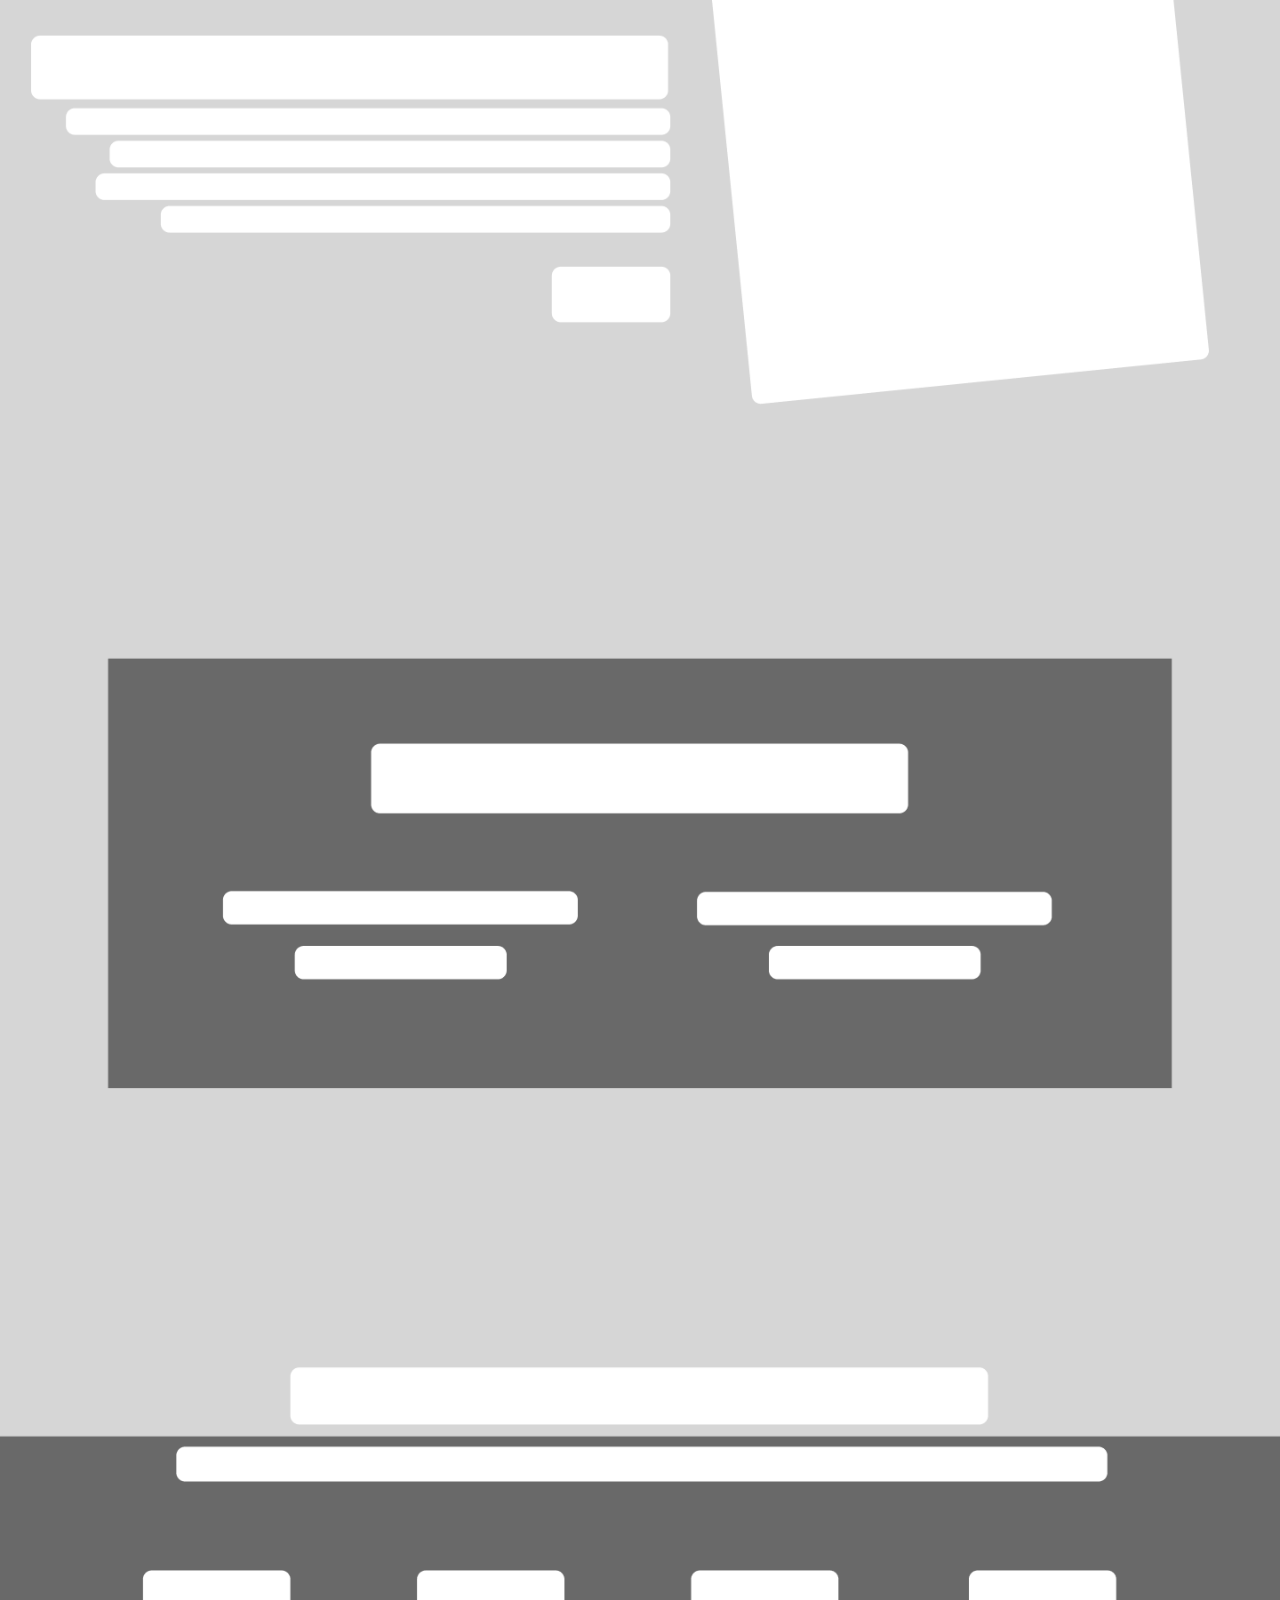
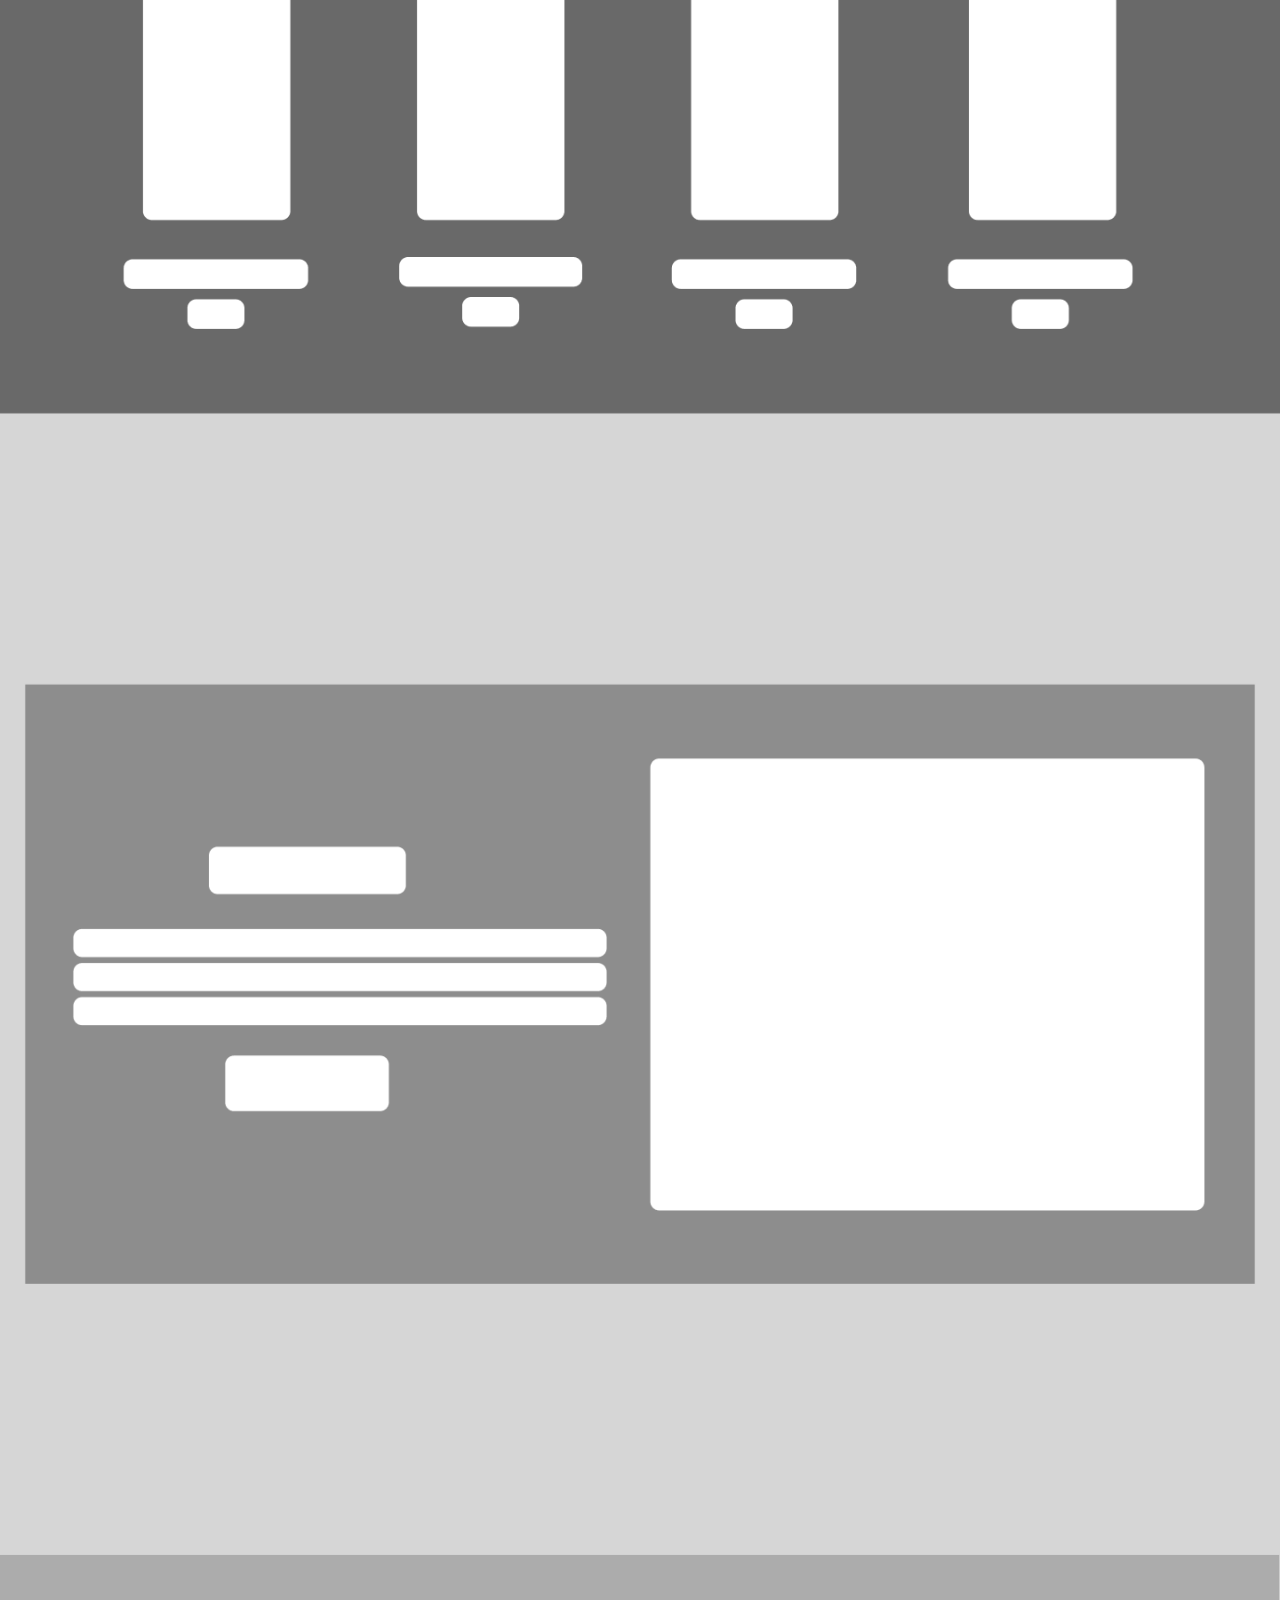
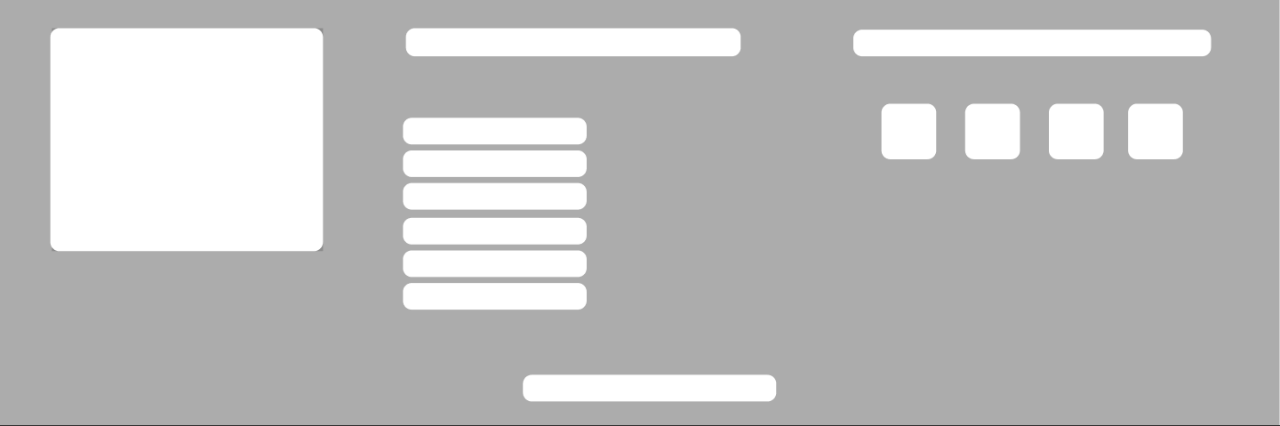
==== commit 08d9d5a5: "test(#5.3 & 8.3): memperbaiki tampilan gagal memuat data deskripsi; memperbaiki tampilan skeleton pa" ====
--- a/frontend/index.html
+++ b/frontend/index.html
@@ -1,4 +1,3 @@
-
 <!DOCTYPE html>
 <html lang="id">
 <head>
@@ -18,9 +17,14 @@
   <link rel="stylesheet" href="css/style.css">
 
 </head>
-<body>
+<body class="beranda-page skel-aktif">
 
   <header id="navbar" class="nav-acala"></header>
+
+  <!-- Skeleton halaman penuh (navbar + isi + footer): tampil selama data dimuat, dilepas oleh js/skeleton.js -->
+  <div id="skel-halaman" class="skel-halaman" role="status" aria-label="Memuat halaman">
+    <img src="assets/skeleton_home.png" width="1440" height="5879" alt="" decoding="async">
+  </div>
 
   <main>
 
@@ -29,7 +33,7 @@
       <div class="hero-bg" id="hero-bg"></div>
       <div class="hero-text">
         <h1 id="hero-judul"></h1>
-        <a id="hero-btn" class="btn-hijau" href="#">Join the Class</a>
+        <a id="hero-btn" class="btn-hijau" href="#">Lihat Detail Event</a>
       </div>
       <div class="hero-slider" id="hero-slider"></div>
     </section>
@@ -128,6 +132,7 @@
 <!-- Urutan penting: api -> layout (navbar) -> beranda (isi halaman) -->
 <script src="js/api.js"></script>
 <script src="js/layout.js"></script>
+<script src="js/skeleton.js"></script>
 <script src="js/beranda.js"></script>
 
 </body>
--- a/frontend/css/style.css
+++ b/frontend/css/style.css
@@ -175,10 +175,10 @@
 .btn-hijau {
   display: inline-block;
   padding: 6px 16px;
-  border: 1.5px solid #4cae4c;
+  border: 1.5px solid #2D5F2E;
   border-radius: 4px;
   color: #FFE77B;
-  background: rgba(0,0,0,.35);
+  background: rgba(0,0,0,.30);
   text-decoration: none;
   font-size: 14px;
   transition: background-color 0.25s ease, color 0.25s ease;
@@ -186,24 +186,86 @@
 
 .btn-hijau:hover { color: var(--hijau-tua); background-color: transparent; }
 
-/* ========== HERO ========== */
-.hero { position: relative; overflow: hidden; min-height: 460px; padding: 40px 5vw 48px; text-align: center; color: #fff; display: flex; flex-direction: column; align-items: center; gap: 28px; }
-.hero-bg { position: absolute; inset: -20px; background: #2a1d14 center/cover; filter: blur(6px) brightness(.45); transition: background-image .4s; }
+/* ========== HERO ==========
+   Layout: judul + tombol di atas, tiga kartu di bawah (kiri kecil, tengah besar, kanan kecil).
+   Kartu memakai posisi absolut + transition, sehingga saat pindah kartu BERGESER dan
+   BERTUKAR ukuran (bukan diganti isinya). Posisi diatur lewat kelas .kiri / .tengah / .kanan
+   yang dipasang oleh js/beranda.js (tampilkanHero). */
+.hero {
+  position: relative;
+  overflow: hidden;
+  min-height: 430px;
+  padding: 88px 3vw 16px;
+  text-align: center;
+  color: #fff;
+  display: flex;
+  flex-direction: column;
+  align-items: center;
+  gap: 36px;
+}
+
+/* Latar blur: tiap gambar jadi satu lapisan, pergantian = cross-fade */
+.hero-bg { position: absolute; inset: -20px; background: #2a1d14; filter: blur(6px) brightness(.45); }
+.hero-bg__layer {
+  position: absolute; inset: 0;
+  background: center / cover no-repeat;
+  opacity: 0;
+  transition: opacity .5s ease;
+}
+.hero-bg__layer.tampil { opacity: 1; }
+
 .hero-text, .hero-slider { position: relative; }
-.hero-text h1 { font-family: "Montserrat", sans-serif; font-size: clamp(28px, 5vw, 48px); margin-bottom: 10px; }
-.hero-slider { display: flex; align-items: center; justify-content: center; gap: 16px; width: 100%; max-width: 1100px; }
-.slide { border: 0; padding: 0; background: none; cursor: pointer; flex: 1 1 0; border-radius: 12px; overflow: hidden; }
-.slide img { width: 100%; height: 100%; object-fit: cover; aspect-ratio: 4/3; }
-.slide.kiri, .slide.kanan { opacity: .8; }
-.slide.tengah { flex: 1.6 1 0; box-shadow: 0 6px 24px rgba(0,0,0,.6); cursor: default; }
-/* Efek gerak carousel (tambahan saja, tampilan tidak berubah) */
-@keyframes gulir-masuk {
-  from { opacity: 0; transform: translateX(48px); }
-}
-.hero-slider .slide { animation: gulir-masuk .7s cubic-bezier(.65, 0, .35, 1); }
+.hero-text { transition: opacity .25s ease; }
+.hero-text.ganti { opacity: 0; }
+.hero-text h1 { font-family: "Montserrat", sans-serif; font-size: clamp(28px, 5vw, 48px); margin-bottom: 10px; font-weight: 700; }
+
+/* Panggung kartu. Proporsi: lebar 955 : tinggi kartu tengah 205 */
+.hero-slider {
+  width: 100%;
+  max-width: 1200px;
+  margin-top: auto;
+  aspect-ratio: 955 / 205;
+}
+
+.hero-slider .slide {
+  position: absolute;
+  bottom: 0;
+  padding: 0;
+  border: 0;
+  background: #1a1a1a;
+  cursor: pointer;
+  border-radius: 12px;
+  overflow: hidden;
+  z-index: 2;
+  transition:
+    left .5s cubic-bezier(.65, 0, .35, 1),
+    width .5s cubic-bezier(.65, 0, .35, 1),
+    height .5s cubic-bezier(.65, 0, .35, 1),
+    filter .5s ease,
+    opacity .5s ease,
+    box-shadow .5s ease;
+}
+.hero-slider .slide img { display: block; width: 100%; height: 100%; object-fit: cover; aspect-ratio: auto; }
+
+.hero-slider .slide.kiri   { left: 0;      width: 29.5%; height: 66%; filter: brightness(.7); }
+.hero-slider .slide.tengah { left: 33%;    width: 34.1%; height: 100%; z-index: 3; cursor: default; box-shadow: 0 6px 24px rgba(0, 0, 0, .6); }
+.hero-slider .slide.kanan  { left: 70.6%;  width: 29.4%; height: 66%; filter: brightness(.7); }
+.hero-slider .slide.sembunyi { left: 70.6%; width: 29.4%; height: 66%; opacity: 0; pointer-events: none; }
+/* Kartu yang melintas dari sisi ke sisi lewat di belakang kartu lain */
+.hero-slider .slide.melintas { z-index: 1; }
+.hero-slider .slide.kiri:hover, .hero-slider .slide.kanan:hover { filter: brightness(.9); }
+
+@media (max-width: 700px) {
+  .hero { min-height: 380px; padding-top: 64px; gap: 24px; }
+  .hero-slider { aspect-ratio: 16 / 8; }
+  .hero-slider .slide.kiri   { left: 0;   width: 30%; height: 60%; }
+  .hero-slider .slide.tengah { left: 20%; width: 60%; }
+  .hero-slider .slide.kanan  { left: 70%; width: 30%; height: 60%; }
+  .hero-slider .slide.sembunyi { left: 70%; width: 30%; height: 60%; }
+}
 
 @media (prefers-reduced-motion: reduce) {
-  .hero-slider .slide { animation: none; }
+  .hero-bg__layer, .hero-text, .hero-slider .slide { transition: none; }
 }
 
 /* ========== TEMBOK BETON (About & Reservasi) ========== */
@@ -568,6 +630,37 @@
 body:not(.loading) #skeleton { display: none !important; }
 
 @keyframes pulse { 0%, 100% { opacity: 1; } 50% { opacity: .55; } }
+
+/* ========== SKELETON HALAMAN PENUH (navbar + isi + footer) ==========
+   Selama body.skel-aktif, navbar, isi <main>, dan footer asli disembunyikan
+   (tinggi 0, lebar tetap supaya JS halaman tetap bisa mengisinya di belakang layar)
+   dan diganti satu gambar skeleton penuh. Dilepas oleh js/skeleton.js. */
+.skel-halaman { display: none; width: 100%; line-height: 0; background: #d6d6d6; }
+.skel-halaman img { display: block; width: 100%; height: auto; animation: skelDenyut 1.2s ease-in-out infinite; }
+body.skel-aktif .skel-halaman { display: block; }
+body.skel-aktif .nav-acala,
+body.skel-aktif main,
+body.skel-aktif .footer-section {
+  height: 0 !important; min-height: 0 !important; overflow: hidden !important;
+  margin: 0 !important; padding: 0 !important; border: 0 !important;
+  visibility: hidden !important; animation: none !important;
+}
+@keyframes skelDenyut { 0%, 100% { opacity: 1; } 50% { opacity: .6; } }
+@media (prefers-reduced-motion: reduce) { .skel-halaman img { animation: none; } }
+
+/* Pesan gagal memuat (semua halaman): tampil di atas skeleton, dengan tombol Muat ulang */
+.skel-toast {
+  position: fixed; left: 50%; bottom: 28px; transform: translateX(-50%); z-index: 2100;
+  display: flex; align-items: center; gap: 14px; padding: 12px 26px;
+  background: #FFFDDF; color: #141414; border-radius: 14px;
+  box-shadow: 0 6px 20px rgba(0, 0, 0, .25);
+  font: 700 14px var(--font); letter-spacing: .08em; text-align: center;
+}
+.skel-toast button {
+  border: 0; background: none; padding: 0; cursor: pointer;
+  font: 600 12px var(--font); color: var(--hijau-tua); text-decoration: underline;
+}
+.skel-toast button:disabled { opacity: .5; cursor: wait; }
 
 /* ========== STATE: LOADING, GAGAL, OFFLINE ========== */
 .skel {
@@ -626,11 +719,85 @@
   animation: media-shimmer 1.2s infinite linear;
 }
 
+/* Skeleton deskripsi (gagal memuat data), sesuai desain: batang abu-abu #696969, tombol #A1A0A0 */
+#judul-about.skel-teks,
+#judul-reservasi.skel-teks {
+  width: 100%;
+  height: 47px;
+  min-height: 47px;
+  border-radius: 4px;
+  background: #696969;
+  animation: pulse .9s ease-in-out infinite;
+}
+
 #deskripsi.skel-teks,
 #deskripsi-reservasi.skel-teks {
+  display: flex;
+  flex-direction: column;
+  gap: 6px;
   width: 100%;
-  min-height: 6em;
-}
+  min-height: 0;
+  margin-bottom: 27px;
+  background: none;
+  animation: none;
+}
+#deskripsi-reservasi.skel-teks { align-items: flex-end; }
+
+.skel-baris {
+  display: block;
+  height: 19px;
+  border-radius: 4px;
+  background: #696969;
+  animation: pulse .9s ease-in-out infinite;
+}
+.skel-baris:nth-child(1) { width: 94.8%; }
+.skel-baris:nth-child(2) { width: 88%; }
+.skel-baris:nth-child(3) { width: 90.2%; }
+.skel-baris:nth-child(4) { width: 80%; }
+
+.btn-garis.skel-btn,
+.btn-garis.skel-btn:hover {
+  width: 89px;
+  height: 41px;
+  padding: 0;
+  border-color: #A1A0A0;
+  background: #A1A0A0;
+  color: transparent;
+  font-size: 0;
+  pointer-events: none;
+  user-select: none;
+  animation: pulse .9s ease-in-out infinite;
+}
+
+/* Banner merah gagal memuat (data deskripsi / foto): penuh lebar, tepat di bawah navbar */
+#banner-gagal-wadah {
+  position: fixed;
+  left: 0;
+  right: 0;
+  top: 70px;
+  z-index: 900;
+  display: flex;
+  flex-direction: column;
+  pointer-events: none;
+}
+.banner-gagal {
+  display: flex;
+  align-items: center;
+  justify-content: center;
+  min-height: var(--tinggi-banner, 70px);
+  padding: 0 16px;
+  background: #FF3A3A;
+  color: #FFFFFF;
+  font: 400 clamp(14px, 1.7vw, 24px) / 1.3 var(--font);
+  text-align: center;
+  cursor: pointer;
+  pointer-events: auto;
+  opacity: 0;
+  transform: translateY(-12px);
+  transition: opacity .3s ease, transform .3s ease;
+}
+.banner-gagal.tampil { opacity: 1; transform: none; }
+@media (prefers-reduced-motion: reduce) { .banner-gagal { transition: none; transform: none; } }
 
 .media-state {
   position: absolute;
@@ -1070,4 +1237,108 @@
 
 @media (prefers-reduced-motion: reduce) {
   .best-skel__foto, .best-skel__teks { animation: none; }
-}+}
+
+/* ========== LATAR BERANDA: SATU GAMBAR UTUH ==========
+   Seperti halaman Reservasi: gray.png dipasang SEKALI di body (fixed),
+   section di atasnya dibuat transparan agar tidak ada sambungan/potongan. */
+body.beranda-page {
+  background-color: #D7D5CF;
+  background-image: url("../assets/gray.png");
+  background-size: cover;
+  background-position: center;
+  background-repeat: no-repeat;
+  background-attachment: fixed;
+}
+body.beranda-page .tembok,
+body.beranda-page .best-header-wrapper,
+body.beranda-page .lokasi-section {
+  background: transparent;
+}
+
+/* ========== RETAKAN TEMBOK ==========
+   1) Retakan tidak boleh keluar dari section (tidak masuk ke carousel).
+   2) Retakan dilebarkan ke arah luar sampai menyentuh sisi layar;
+      nilai --retak-skala dihitung js/beranda.js (pasangRetakan). */
+body.beranda-page .tembok { overflow: clip; }
+
+.foto-wrap .retak-probe {
+  position: absolute;
+  visibility: hidden;
+  pointer-events: none;
+  width: 70%;
+  aspect-ratio: 354 / 477;
+  top: -35%;
+}
+.foto-wrap.kiri .retak-probe  { left: -22%; }
+.foto-wrap.kanan .retak-probe { right: -22%; }
+
+body.beranda-page .foto-wrap.kiri::before {
+  transform-origin: right center;
+  transform: scaleX(var(--retak-skala, 1));
+}
+body.beranda-page .foto-wrap.kanan::before {
+  transform-origin: left center;
+  transform: translateX(calc(var(--retak-skala, 1) * 100%)) scaleX(calc(-1 * var(--retak-skala, 1)));
+}
+
+/* ========== JARAK ANTAR BLOK FOTO (About -> Reservasi) ==========
+   Ubah nilai clamp(min, tengah, maks) untuk mengatur lebar jaraknya. */
+body.beranda-page .blok + .blok {
+  margin-top: clamp(90px, 10vw, 170px);
+}
+
+/* ========== NOTIFIKASI KONTAK GAGAL DIMUAT ==========
+   Muncul di atas layar saat ikon kontak ditekan. Ukuran memakai clamp(vw)
+   agar proporsinya sama dengan desain (1440px -> tinggi 105px, teks 35px). */
+.notif-kontak-gagal {
+  position: fixed;
+  top: 0;
+  left: 0;
+  right: 0;
+  z-index: 10000;
+  box-sizing: border-box;
+  min-height: clamp(52px, 7.3vw, 105px);
+  padding: 12px 5%;
+  display: flex;
+  align-items: center;
+  justify-content: center;
+  background: #FF3B3B;
+  color: #FFFFFF;
+  font-family: "Montserrat", sans-serif;
+  font-weight: 400;
+  font-size: clamp(15px, 2.43vw, 35px);
+  line-height: 1.2;
+  text-align: center;
+  transform: translateY(-100%);
+  opacity: 0;
+  pointer-events: none;
+  transition: transform .3s ease, opacity .3s ease;
+}
+
+.notif-kontak-gagal.tampil {
+  transform: translateY(0);
+  opacity: 1;
+}
+
+@media (prefers-reduced-motion: reduce) {
+  .notif-kontak-gagal { transition: none; }
+}
+
+/* ========== SKELETON JAM OPERASIONAL (beranda) ==========
+   Memakai potongan bagian jam operasional dari skeleton halaman penuh
+   (assets/skeleton_home.png -> assets/skeleton_jam.png, 1196 x 483). */
+.retak.skel-jam {
+  max-width: none;
+  width: 100%;
+  aspect-ratio: 1196 / 483;
+  padding: 0;
+  border-radius: 0;
+  background: #696969 url("../assets/skeleton_jam.png") center / 100% 100% no-repeat;
+  animation: skelDenyut 1.2s ease-in-out infinite;
+}
+
+/* Isi asli disembunyikan; yang tampil hanya gambar skeleton */
+.retak.skel-jam > .retak-isi { visibility: hidden; }
+
+@media (prefers-reduced-motion: reduce) { .retak.skel-jam { animation: none; } }
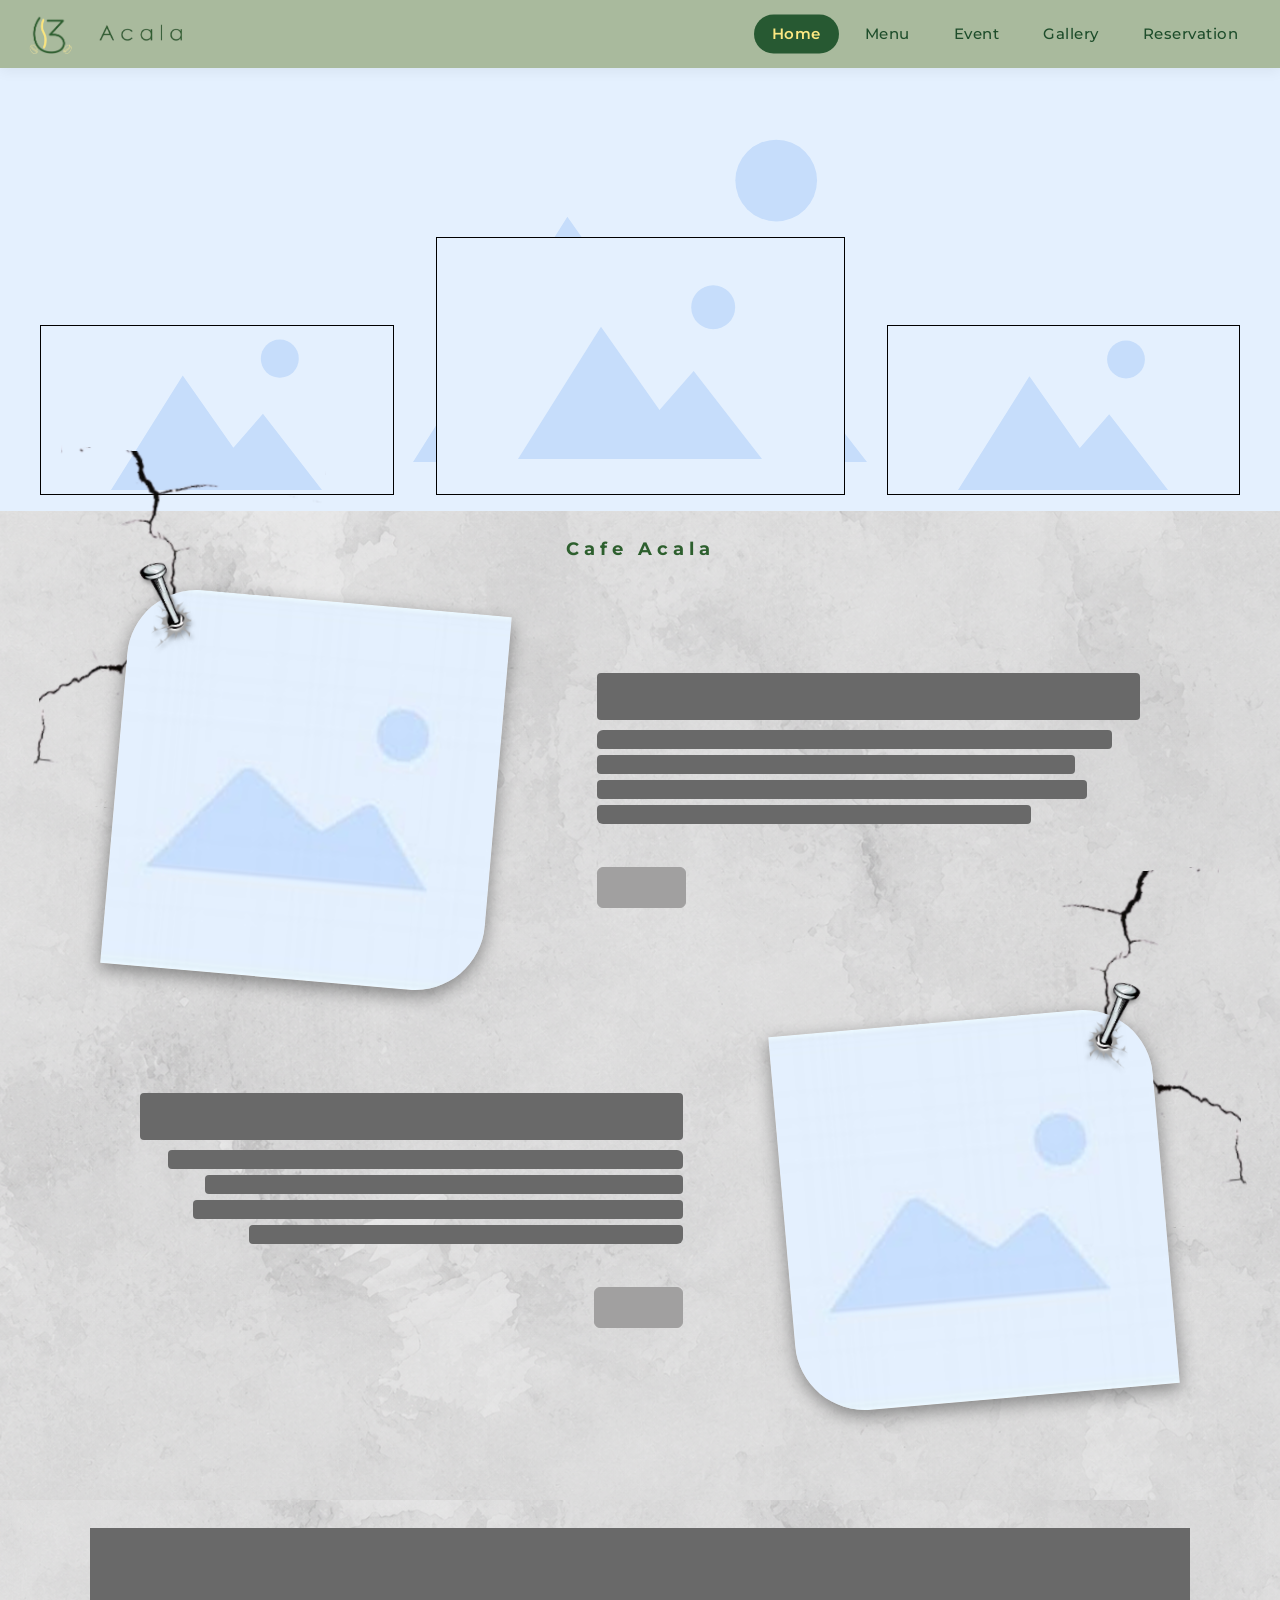
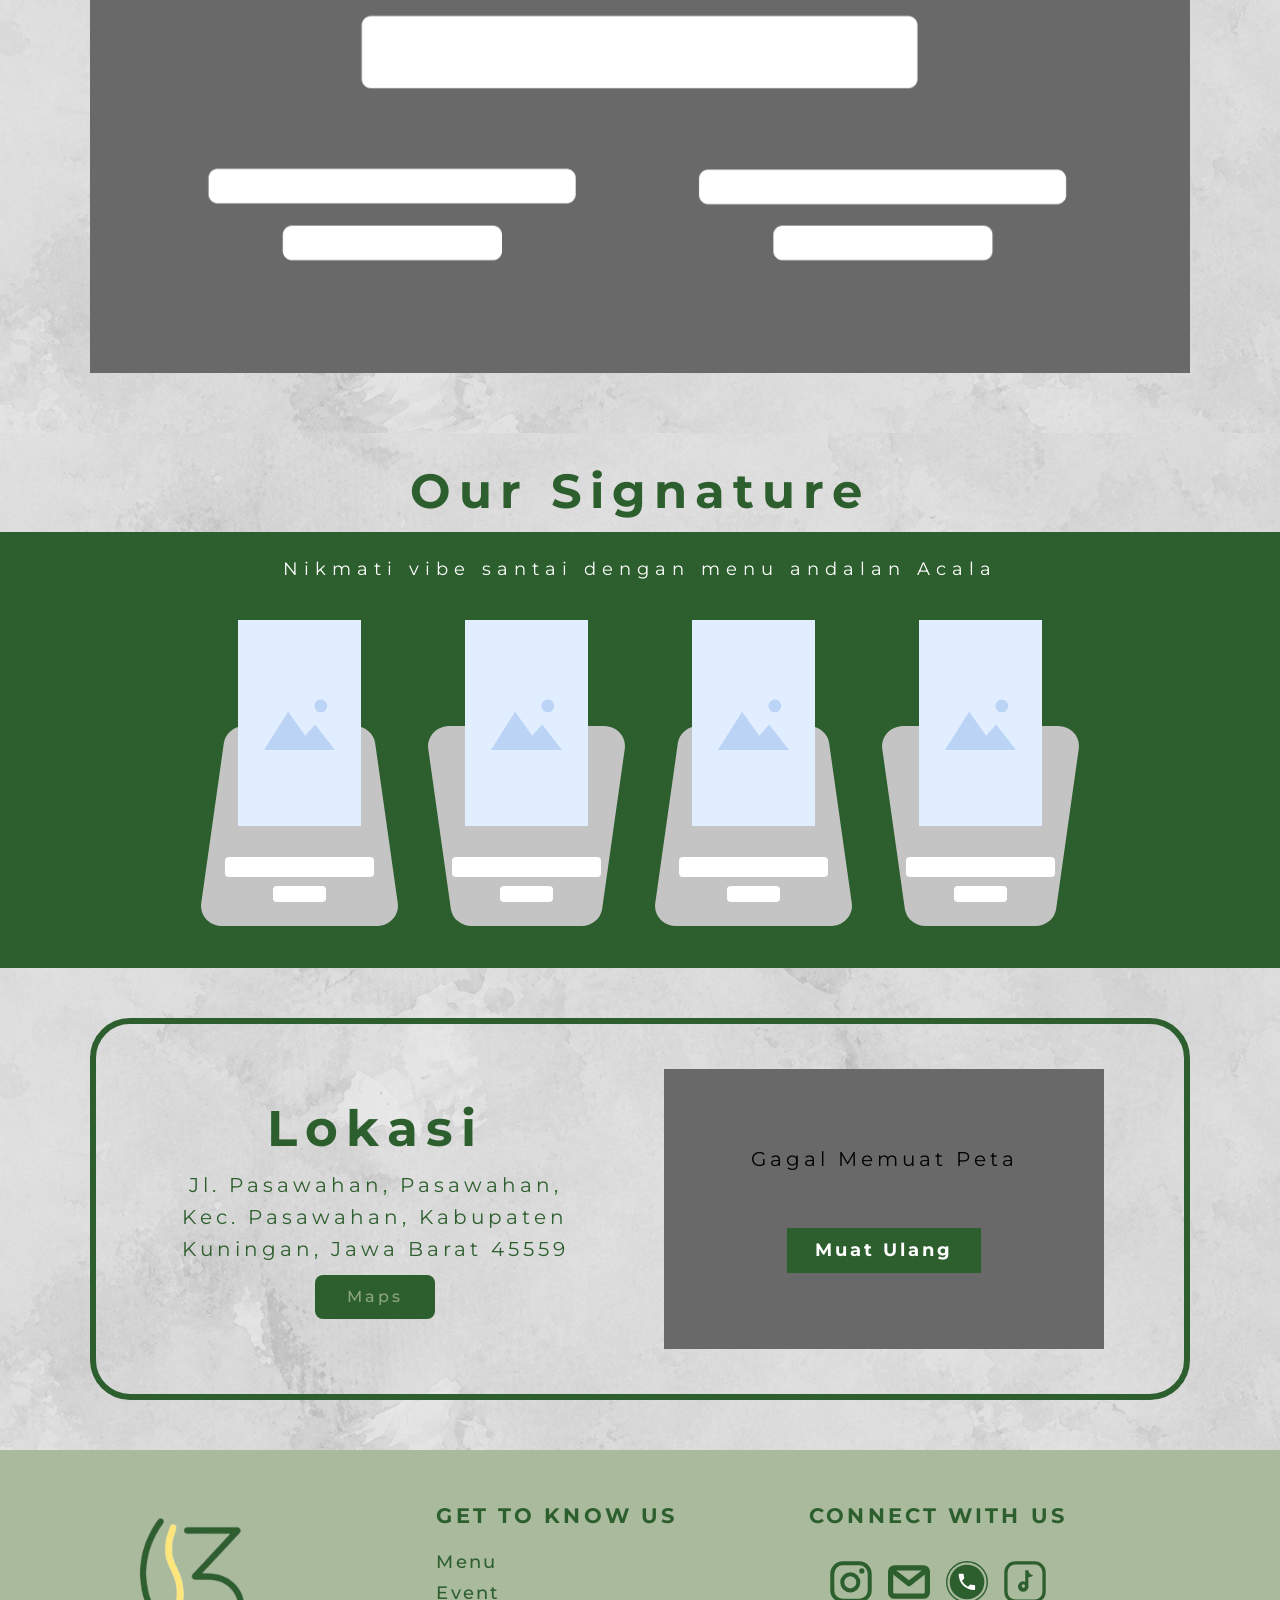
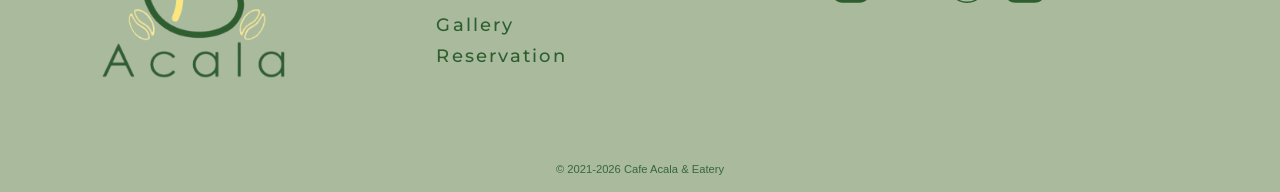
==== commit d33fbdc8: "test(#4.3 ; 5.3 ; 6.3 ; 7.3 ; 8.3): mekanisme menampilkan skeleton setiap fitur terutama pada card 5" ====
--- a/frontend/index.html
+++ b/frontend/index.html
@@ -17,25 +17,24 @@
   <link rel="stylesheet" href="css/style.css">
 
 </head>
-<body class="beranda-page skel-aktif">
+<body class="beranda-page">
 
   <header id="navbar" class="nav-acala"></header>
-
-  <!-- Skeleton halaman penuh (navbar + isi + footer): tampil selama data dimuat, dilepas oleh js/skeleton.js -->
-  <div id="skel-halaman" class="skel-halaman" role="status" aria-label="Memuat halaman">
-    <img src="assets/skeleton_home.png" width="1440" height="5879" alt="" decoding="async">
-  </div>
 
   <main>
 
     <!-- HERO: carousel event -->
-    <section class="hero" id="event">
+    <section class="hero skel-hero" id="event" aria-busy="true">
       <div class="hero-bg" id="hero-bg"></div>
       <div class="hero-text">
         <h1 id="hero-judul"></h1>
         <a id="hero-btn" class="btn-hijau" href="#">Lihat Detail Event</a>
       </div>
-      <div class="hero-slider" id="hero-slider"></div>
+      <div class="hero-slider" id="hero-slider">
+        <span class="slide-skel kiri" aria-hidden="true"></span>
+        <span class="slide-skel tengah" aria-hidden="true"></span>
+        <span class="slide-skel kanan" aria-hidden="true"></span>
+      </div>
     </section>
 
     <!-- TENTANG -->
@@ -97,7 +96,28 @@
 
     <section class="best" aria-labelledby="best-judul">
       <p>Nikmati vibe santai dengan menu andalan Acala</p>
-      <div class="best-list" id="best-list"></div>
+      <div class="best-list" id="best-list" aria-busy="true">
+        <div class="best-card best-skel" aria-hidden="true">
+          <div class="best-skel__foto"></div>
+          <div class="best-skel__teks"></div>
+          <div class="best-skel__teks pendek"></div>
+        </div>
+        <div class="best-card best-skel" aria-hidden="true">
+          <div class="best-skel__foto"></div>
+          <div class="best-skel__teks"></div>
+          <div class="best-skel__teks pendek"></div>
+        </div>
+        <div class="best-card best-skel" aria-hidden="true">
+          <div class="best-skel__foto"></div>
+          <div class="best-skel__teks"></div>
+          <div class="best-skel__teks pendek"></div>
+        </div>
+        <div class="best-card best-skel" aria-hidden="true">
+          <div class="best-skel__foto"></div>
+          <div class="best-skel__teks"></div>
+          <div class="best-skel__teks pendek"></div>
+        </div>
+      </div>
     </section>
 
     <!-- LOKASI -->
@@ -105,12 +125,30 @@
       <div class="lokasi-container">
 
         <div class="lokasi-info">
-          <h2>Lokasi</h2>
-          <p id="alamat"></p>
-          <a id="btn-maps" class="btn-maps" href="#" target="_blank" rel="noopener noreferrer">Maps</a>
+            <h2>Lokasi</h2>
+
+            <p id="alamat">
+                Jl. Pasawahan, Pasawahan,
+                Kec. Pasawahan, Kabupaten Kuningan,
+                Jawa Barat 45559
+            </p>
+
+            <a
+                id="btn-maps"
+                class="btn-maps"
+                href="https://www.google.com/maps/search/?api=1&query=Jl.+Pasawahan,+Pasawahan,+Kuningan,+Jawa+Barat+45559"
+                target="_blank"
+                rel="noopener noreferrer">
+                Maps
+            </a>
         </div>
 
-        <div class="lokasi-map">
+        <div class="lokasi-map" id="peta-wadah">
+          <div class="peta-state peta-state--memuat" id="peta-state" role="status">
+            <span class="peta-loader" aria-hidden="true"><i></i><i></i></span>
+            <p class="peta-state__judul">Memuat Peta</p>
+            <p class="peta-state__sub">Harap Tunggu Sebentar</p>
+          </div>
           <iframe
             id="peta"
             title="Lokasi Cafe Acala"
@@ -129,10 +167,10 @@
   <!-- FOOTER GLOBAL (diisi otomatis oleh js/layout.js) -->
   <footer id="footer" class="footer-section"></footer>
 
-<!-- Urutan penting: api -> layout (navbar) -> beranda (isi halaman) -->
+<!-- Urutan penting: api -> layout (navbar) -> beranda (isi halaman). Skeleton diatur per kartu di beranda.js -->
+<script src="js/offline.js"></script>
 <script src="js/api.js"></script>
 <script src="js/layout.js"></script>
-<script src="js/skeleton.js"></script>
 <script src="js/beranda.js"></script>
 
 </body>
--- a/frontend/css/style.css
+++ b/frontend/css/style.css
@@ -144,7 +144,6 @@
   justify-content: center;
 }
 
-.nav-acala nav a.highlighted,
 .nav-acala nav a.aktif {
   color: #fce881 !important;
   font-weight: 600 !important;
@@ -352,13 +351,16 @@
   position: relative;
   max-width: 900px;
   margin: 0 auto;
-  padding: 80px 10%;
+  padding: 80px clamp(16px, 2.8vw, 40px); /* bukan % dari lebar layar; mengecil sedikit di viewport sempit */
   text-align: center;
   background: #2d5f2e;
   border-radius: 30px;
 }
 
-.retak-svg, .lampu { display: none; }
+@media (max-width: 700px) {
+  .retak { padding: 56px 20px; }
+  .retak .jam-grid { gap: 20px 40px; }
+}
 
 .retak h2 {
   font-family: "Montserrat", sans-serif;
@@ -374,25 +376,25 @@
   display: flex;
   justify-content: center;
   flex-wrap: wrap;
-  gap: 20px 80px;
+  gap: 20px clamp(24px, 5.5vw, 80px); /* jarak antar jam ikut mengecil agar tetap berdampingan saat zoom */
   text-align: center;
 }
 
 .jam-grid h3 {
   font-family: "Montserrat", sans-serif;
   color: #F5D76E;
-  font-size: 25px;
+  font-size: clamp(16px, 1.74vw, 25px); /* 25px pada layar 1440px; mengecil di viewport sempit (zoom besar) */
   font-weight: 500;
-  letter-spacing: 2px;
+  letter-spacing: 0.08em;
 }
 
 .jam-grid p {
   font-family: "Montserrat", sans-serif;
   color: #F5D76E;
   margin: 8px 0 0;
-  font-size: 18px;
+  font-size: clamp(13px, 1.25vw, 18px);
   font-weight: 400;
-  letter-spacing: 3px;
+  letter-spacing: 0.17em;
 }
 
 /* ========== BEST SELLERS ========== */
@@ -414,7 +416,7 @@
 }
 
 .best-card {
-  position: relative; flex: 1 1 0; min-width: 0;
+  position: relative; flex: 0 0 calc((100% - 72px) / 4); min-width: 0; /* 3 jarak x 24px; lebar tetap walau kartu < 4 */
   display: flex; flex-direction: column; align-items: center; justify-content: flex-end;
   text-align: center; padding: 0 8px 24px; color: #111; text-decoration: none;
   transform-origin: 50% 100%;
@@ -427,9 +429,20 @@
 }
 .best-card h3 {
   display: flex; align-items: center; justify-content: center;
-  height: 38px; margin: 0; padding: 0 8px; font-size: 16px; line-height: 1.2; font-weight: 500; letter-spacing: 3px;
-}
-.best-card small { display: flex; margin: 0; font-size: 16px; line-height: 16px; letter-spacing: 1px; }
+  width: 100%; min-width: 0; height: 2.4em; margin: 0; padding: 0 8px;
+  font-size: clamp(12px, 1.15vw, 16px); line-height: 1.2; font-weight: 500; letter-spacing: clamp(1px, 0.2vw, 3px);
+}
+/* Nama maksimal 2 baris, sisanya dipotong "..." (nama lengkap ada di atribut title) */
+.best-card h3 span {
+  display: -webkit-box; -webkit-box-orient: vertical; -webkit-line-clamp: 2; line-clamp: 2;
+  max-width: 100%; overflow: hidden; overflow-wrap: anywhere; text-align: center;
+}
+/* Harga satu baris, dipotong "..." bila terlalu panjang */
+.best-card small {
+  display: block; max-width: 100%; margin: 0; padding: 0 8px; overflow: hidden;
+  font-size: clamp(12px, 1.15vw, 16px); line-height: 16px; letter-spacing: 1px;
+  white-space: nowrap; text-overflow: ellipsis; text-align: center;
+}
 
 /* Latar kartu: bentuk tetap (kartu ganjil melebar ke bawah, kartu genap melebar ke atas).
    Saat hover hanya warnanya yang berubah jadi kuning. */
@@ -444,20 +457,20 @@
   -webkit-mask-image: url("data:image/svg+xml,<svg xmlns='http://www.w3.org/2000/svg' viewBox='0 0 194 200' preserveAspectRatio='none'><path d='M22.9 20 L171.1 20 L149.5 180 L44.5 180 Z' fill='black' stroke='black' stroke-width='40' stroke-linejoin='round'/></svg>");
           mask-image: url("data:image/svg+xml,<svg xmlns='http://www.w3.org/2000/svg' viewBox='0 0 194 200' preserveAspectRatio='none'><path d='M22.9 20 L171.1 20 L149.5 180 L44.5 180 Z' fill='black' stroke='black' stroke-width='40' stroke-linejoin='round'/></svg>");
 }
-.best-card:hover::before, .best-card:focus-visible::before, .best-card.sorot::before { background: var(--kuning); }
+.best-card:hover::before, .best-card:focus-visible::before { background: var(--kuning); }
 /* Efek pop up: kartu membesar dari dasar, bentuk tidak berubah */
-.best-card:hover, .best-card:focus-visible, .best-card.sorot { transform: scale(1.2); z-index: 2; }
+.best-card:hover, .best-card:focus-visible { transform: scale(1.2); z-index: 2; }
 
 @media (max-width: 700px) {
   .best { padding: 18px 4vw 28px; }
   .best > p { letter-spacing: 3px; font-size: 14px; margin-bottom: 36px; }
   .best-list { gap: 8px; min-height: 200px; }
-  .best-card { padding: 0 4px 16px; }
+  .best-card { flex-basis: calc((100% - 24px) / 4); padding: 0 4px 16px; } /* 3 jarak x 8px */
   .best-card img { height: 120px; margin-bottom: 18px; }
-  .best-card h3 { height: 30px; font-size: 11px; }
-  .best-card small { font-size: 10px; line-height: 14px; }
+  .best-card h3 { font-size: 11px; padding: 0 4px; letter-spacing: 1px; }
+  .best-card small { font-size: 10px; line-height: 14px; padding: 0 4px; }
   .best-card::before { height: 120px; }
-  .best-card:hover, .best-card:focus-visible, .best-card.sorot { transform: scale(1.06); }
+  .best-card:hover, .best-card:focus-visible { transform: scale(1.06); }
 }
 
 @media (prefers-reduced-motion: reduce) {
@@ -487,22 +500,39 @@
 .btn-maps { display: inline-block; background: var(--hijau-tua); color: #8EA67E; padding: 10px 32px; border-radius: 8px; text-decoration: none; font-size: 16px; font-weight: 500; letter-spacing: 3px; }
 .btn-maps:hover { opacity: 0.9; }
 .lokasi-map { flex: 1.2; display: flex; justify-content: center; }
-.lokasi-map iframe { width: 100%; max-width: 440px; height: 280px; border: 0; border-radius: 18px; display: block; }
-
-.lokasi-map.gagal-foto iframe { display: none; }
-
-.lokasi-map .peta-placeholder {
-  width: 100%;
-  max-width: 440px;
-  height: 280px;
-  padding: 24px;
-  box-sizing: border-box;
+.lokasi-map iframe { width: 100%; max-width: 440px; height: 280px; border: 0; border-radius: 18px; display: none; }
+.lokasi-map.peta-ok iframe { display: block; }
+.lokasi-map.peta-ok .peta-state { display: none; }
+
+#alamat.skel-teks { min-height: 4.8em; }
+
+/* Kotak status peta (kartu Lokasi berdiri sendiri): memuat / gagal memuat / Google Maps tidak dapat diakses */
+.peta-state {
+  box-sizing: border-box; width: 100%; max-width: 440px; height: 280px; padding: 24px;
+  display: flex; flex-direction: column; align-items: center; justify-content: center; text-align: center;
+  background: #696969; color: #000; font-family: "Montserrat", sans-serif;
+}
+.peta-state p { margin: 0; }
+.peta-state__judul { font-size: 20px; font-weight: 700; letter-spacing: 4px; line-height: 1.3; }
+.peta-state__sub { font-size: 15px; font-weight: 600; letter-spacing: 3px; line-height: 1.4; }
+.peta-loader { display: flex; flex-direction: column; align-items: center; gap: 14px; margin-bottom: 52px; }
+.peta-loader i { display: block; animation: pulse .9s ease-in-out infinite; }
+.peta-loader i:first-child { width: 16px; height: 18px; border-radius: 50%; background: #141B34; }
+.peta-loader i:last-child { width: 14px; height: 9px; border-radius: 100% 0 100% 0; background: #3E7A3A; transform: rotate(-30deg); animation-delay: .3s; }
+.peta-state--gagal { gap: 56px; }
+.peta-state--gagal .peta-state__judul { font-size: 20px; font-weight: 400; letter-spacing: 4px; }
+.peta-state--gagal .btn-peta-ulang {
+  border: 0; border-radius: 0; padding: 10px 28px; background: var(--hijau-tua); color: #fff;
+  font: 700 18px/1.4 "Montserrat", sans-serif; letter-spacing: 3px; cursor: pointer;
+}
+.peta-state--gagal .btn-peta-ulang:hover { opacity: .9; }
+.peta-state--gagal .btn-peta-ulang:disabled { opacity: .6; cursor: wait; }
+/* Google Maps tidak dapat diakses: kotak biru muda berikon gambar (banner merah muncul terpisah) */
+.peta-state--akses {
   border-radius: 18px;
-  background: #E5E7EB;
-  object-fit: contain;
-  object-position: center;
-  display: block;
-}
+  background: #E3F1FE url("data:image/svg+xml,%3Csvg xmlns='http://www.w3.org/2000/svg' viewBox='0 0 100 76'%3E%3Ccircle cx='80' cy='14' r='9' fill='%23C6DDFB'/%3E%3Cpath d='M0 76 L34 22 L58 56 L72 40 L100 76 Z' fill='%23C6DDFB'/%3E%3C/svg%3E") center / 58% auto no-repeat;
+}
+.peta-state--akses > * { display: none; }
 
 /* ========== FOOTER STYLES ========== */
 /* Ukuran memakai clamp(vw) supaya proporsi sama persis di semua lebar layar */
@@ -618,49 +648,7 @@
   margin: 0 !important;
 }
 
-/* ========== SKELETON LOADING ========== */
-#skeleton { display: none; width: 100%; background: #d6d6d6; line-height: 0; }
-#skeleton img { width: 100%; height: auto; display: block; animation: pulse 0.5s ease-in-out infinite; }
-
-body.loading .nav-acala,
-body.loading main,
-body.loading .footer-section { display: none !important; }
-
-body.loading #skeleton { display: block !important; }
-body:not(.loading) #skeleton { display: none !important; }
-
 @keyframes pulse { 0%, 100% { opacity: 1; } 50% { opacity: .55; } }
-
-/* ========== SKELETON HALAMAN PENUH (navbar + isi + footer) ==========
-   Selama body.skel-aktif, navbar, isi <main>, dan footer asli disembunyikan
-   (tinggi 0, lebar tetap supaya JS halaman tetap bisa mengisinya di belakang layar)
-   dan diganti satu gambar skeleton penuh. Dilepas oleh js/skeleton.js. */
-.skel-halaman { display: none; width: 100%; line-height: 0; background: #d6d6d6; }
-.skel-halaman img { display: block; width: 100%; height: auto; animation: skelDenyut 1.2s ease-in-out infinite; }
-body.skel-aktif .skel-halaman { display: block; }
-body.skel-aktif .nav-acala,
-body.skel-aktif main,
-body.skel-aktif .footer-section {
-  height: 0 !important; min-height: 0 !important; overflow: hidden !important;
-  margin: 0 !important; padding: 0 !important; border: 0 !important;
-  visibility: hidden !important; animation: none !important;
-}
-@keyframes skelDenyut { 0%, 100% { opacity: 1; } 50% { opacity: .6; } }
-@media (prefers-reduced-motion: reduce) { .skel-halaman img { animation: none; } }
-
-/* Pesan gagal memuat (semua halaman): tampil di atas skeleton, dengan tombol Muat ulang */
-.skel-toast {
-  position: fixed; left: 50%; bottom: 28px; transform: translateX(-50%); z-index: 2100;
-  display: flex; align-items: center; gap: 14px; padding: 12px 26px;
-  background: #FFFDDF; color: #141414; border-radius: 14px;
-  box-shadow: 0 6px 20px rgba(0, 0, 0, .25);
-  font: 700 14px var(--font); letter-spacing: .08em; text-align: center;
-}
-.skel-toast button {
-  border: 0; background: none; padding: 0; cursor: pointer;
-  font: 600 12px var(--font); color: var(--hijau-tua); text-decoration: underline;
-}
-.skel-toast button:disabled { opacity: .5; cursor: wait; }
 
 /* ========== STATE: LOADING, GAGAL, OFFLINE ========== */
 .skel {
@@ -687,30 +675,6 @@
   object-fit: cover;
   background: #E5E7EB;
 }
-
-img.foto-gagal.foto-memuat { animation: pulse .9s ease-in-out infinite; }
-
-.btn-retry-foto,
-.best-card > .btn-retry-foto {
-  position: absolute;
-  transform: translateX(-50%);
-  z-index: 6;
-  padding: 6px 14px;
-  border-radius: 4px;
-  background: var(--hijau-tua);
-  color: #FFE77B;
-  font-family: var(--font);
-  font-size: 12px;
-  font-weight: 700;
-  letter-spacing: 1px;
-  line-height: 1.4;
-  white-space: nowrap;
-  cursor: pointer;
-  user-select: none;
-}
-
-.btn-retry-foto:hover { opacity: .9; }
-.btn-retry-foto.sedang-memuat { opacity: .7; cursor: wait; pointer-events: none; }
 
 .foto-wrap.memuat img {
   color: transparent;
@@ -784,11 +748,11 @@
   display: flex;
   align-items: center;
   justify-content: center;
-  min-height: var(--tinggi-banner, 70px);
+  min-height: var(--tinggi-banner, 50px);
   padding: 0 16px;
   background: #FF3A3A;
   color: #FFFFFF;
-  font: 400 clamp(14px, 1.7vw, 24px) / 1.3 var(--font);
+  font: 400 clamp(14px, 2.5vw, 36px) / 1.3 var(--font);
   text-align: center;
   cursor: pointer;
   pointer-events: auto;
@@ -859,63 +823,6 @@
   font-family: var(--font);
   letter-spacing: normal;
   color: var(--hijau-tua);
-}
-
-.failed-illustration {
-  position: relative;
-  width: 68px;
-  height: 68px;
-  display: flex;
-  align-items: center;
-  justify-content: center;
-  border: 3px solid currentColor;
-  border-radius: 16px;
-}
-
-.failed-illustration__shape {
-  position: relative;
-  width: 32px;
-  height: 24px;
-  border: 3px solid currentColor;
-  border-radius: 4px;
-}
-
-.failed-illustration__shape::before {
-  content: "";
-  position: absolute;
-  top: 3px;
-  left: 4px;
-  width: 7px;
-  height: 7px;
-  border-radius: 50%;
-  background: currentColor;
-}
-
-.failed-illustration__shape::after {
-  content: "";
-  position: absolute;
-  bottom: 2px;
-  left: 3px;
-  width: 22px;
-  height: 10px;
-  background: currentColor;
-  clip-path: polygon(0 100%, 40% 0, 65% 65%, 80% 35%, 100% 100%);
-}
-
-.failed-illustration__mark {
-  position: absolute;
-  top: -9px;
-  right: -9px;
-  width: 25px;
-  height: 25px;
-  display: flex;
-  align-items: center;
-  justify-content: center;
-  border: 2px solid currentColor;
-  border-radius: 50%;
-  background: #D9534F;
-  color: #fff;
-  font-weight: 700;
 }
 
 .block-failed .failed-title {
@@ -972,14 +879,6 @@
 
 .hero .block-failed { min-height: 180px; }
 
-#gagal-cafe,
-#gagal-lokasi {
-  background: var(--latar-tembok);
-  background-size: cover;
-  background-position: center;
-  background-color: #D9D9D9;
-}
-
 #offline {
   position: fixed;
   inset: 0;
@@ -997,6 +896,10 @@
 
 #offline[hidden] {
   display: none !important;
+}
+
+body:has(#offline:not([hidden])) {
+  overflow: hidden;
 }
 
 #offline h1 {
@@ -1121,213 +1024,15 @@
 .media-state--failed { pointer-events: auto; }
 .media-state .btn-retry { position: relative; z-index: 1; cursor: pointer; }
 
-.btn-maps.btn-maps-gagal {
-  background-color: #fdf2f2;
-  border: 1.5px solid #f87171;
-  color: #991b1b;
-  display: inline-flex;
-  align-items: center;
-  justify-content: center;
-  padding: 12px 20px;
-  cursor: default;
-}
-
-.btn-maps.btn-maps-gagal .maps-error-text {
-  font-size: 14px;
-  font-weight: 600;
-  letter-spacing: normal;
-}
-
-/* ERROR STATE - OPERATING HOURS */
-.hours-error {
-  width: 100%;
-  min-height: 270px;
-  box-sizing: border-box;
-  padding: 32px 20px;
-  display: flex;
-  flex-direction: column;
-  align-items: center;
-  justify-content: center;
-  text-align: center;
-  background: #e8e8e8;
-  color: #2d5f2e;
-}
-
-.hours-error-icon {
-  width: 56px;
-  height: 56px;
-  margin-bottom: 20px;
-  color: #2d5f2e;
-}
-
-.hours-error h3 {
-  margin: 0 0 4px;
-  color: #2d5f2e;
-  font-family: inherit;
-  font-size: 18px;
-  font-weight: 800;
-  letter-spacing: 3px;
-}
-
-.hours-error p {
-  max-width: 320px;
-  margin: 0 0 22px;
-  color: #2d5f2e;
-  font-size: 10px;
-  font-weight: 700;
-  letter-spacing: 1.3px;
-  line-height: 1.7;
-}
-
-.hours-reload-btn {
-  padding: 7px 16px;
-  border: 0;
-  border-radius: 0;
-  background: #2d5f2e;
-  color: #fff;
-  font-family: inherit;
-  font-size: 10px;
-  font-weight: 700;
-  letter-spacing: 1.3px;
-  cursor: pointer;
-}
-
-.hours-reload-btn:hover {
-  background: #1f4722;
-}
-
-@media (max-width: 480px) {
-  .hours-error {
-    min-height: 240px;
-    padding: 28px 16px;
-  }
-
-  .hours-error h3 {
-    font-size: 15px;
-    letter-spacing: 2px;
-  }
-
-  .hours-error p {
-    font-size: 9px;
-    letter-spacing: 1px;
-  }
-}
-
-/* ========== OUR SIGNATURE: skeleton & gagal memuat ========== */
+/* ========== OUR SIGNATURE: gagal memuat ========== */
 .best-list { position: relative; }
-.best-card.best-skel { pointer-events: none; transform: none; justify-content: flex-end; }
-.best-skel__foto {
-  width: 62%; height: 150px; margin-bottom: 22px; border-radius: 10px;
-  background: #9a9a9a; animation: pulse .9s ease-in-out infinite;
-}
-.best-skel__teks {
-  width: 70%; height: 14px; margin-bottom: 8px; border-radius: 4px;
-  background: #9a9a9a; animation: pulse .9s ease-in-out infinite;
-}
-.best-skel__teks.pendek { width: 36%; }
-
-.best-list .best-gagal {
-  position: absolute; left: 50%; top: 50%; transform: translate(-50%, -50%); z-index: 3;
-  width: min(380px, 92%); padding: 22px 20px; border-radius: 16px;
-  background: rgba(45, 95, 46, .94); box-shadow: 0 8px 24px rgba(0, 0, 0, .35);
-  display: flex; flex-direction: column; align-items: center; gap: 8px;
-}
-.best-list .best-gagal .failed-title { margin: 0; font-size: 18px; font-weight: 700; letter-spacing: 2px; color: #fff; }
-.best-list .best-gagal .failed-description { margin: 0; font-size: 13px; letter-spacing: normal; color: #fff; }
-
-@media (prefers-reduced-motion: reduce) {
-  .best-skel__foto, .best-skel__teks { animation: none; }
-}
-
-/* ========== LATAR BERANDA: SATU GAMBAR UTUH ==========
-   Seperti halaman Reservasi: gray.png dipasang SEKALI di body (fixed),
-   section di atasnya dibuat transparan agar tidak ada sambungan/potongan. */
-body.beranda-page {
-  background-color: #D7D5CF;
-  background-image: url("../assets/gray.png");
-  background-size: cover;
-  background-position: center;
-  background-repeat: no-repeat;
-  background-attachment: fixed;
-}
-body.beranda-page .tembok,
-body.beranda-page .best-header-wrapper,
-body.beranda-page .lokasi-section {
-  background: transparent;
-}
-
-/* ========== RETAKAN TEMBOK ==========
-   1) Retakan tidak boleh keluar dari section (tidak masuk ke carousel).
-   2) Retakan dilebarkan ke arah luar sampai menyentuh sisi layar;
-      nilai --retak-skala dihitung js/beranda.js (pasangRetakan). */
-body.beranda-page .tembok { overflow: clip; }
-
-.foto-wrap .retak-probe {
-  position: absolute;
-  visibility: hidden;
-  pointer-events: none;
-  width: 70%;
-  aspect-ratio: 354 / 477;
-  top: -35%;
-}
-.foto-wrap.kiri .retak-probe  { left: -22%; }
-.foto-wrap.kanan .retak-probe { right: -22%; }
-
-body.beranda-page .foto-wrap.kiri::before {
-  transform-origin: right center;
-  transform: scaleX(var(--retak-skala, 1));
-}
-body.beranda-page .foto-wrap.kanan::before {
-  transform-origin: left center;
-  transform: translateX(calc(var(--retak-skala, 1) * 100%)) scaleX(calc(-1 * var(--retak-skala, 1)));
-}
-
-/* ========== JARAK ANTAR BLOK FOTO (About -> Reservasi) ==========
-   Ubah nilai clamp(min, tengah, maks) untuk mengatur lebar jaraknya. */
-body.beranda-page .blok + .blok {
-  margin-top: clamp(90px, 10vw, 170px);
-}
-
-/* ========== NOTIFIKASI KONTAK GAGAL DIMUAT ==========
-   Muncul di atas layar saat ikon kontak ditekan. Ukuran memakai clamp(vw)
-   agar proporsinya sama dengan desain (1440px -> tinggi 105px, teks 35px). */
-.notif-kontak-gagal {
-  position: fixed;
-  top: 0;
-  left: 0;
-  right: 0;
-  z-index: 10000;
-  box-sizing: border-box;
-  min-height: clamp(52px, 7.3vw, 105px);
-  padding: 12px 5%;
-  display: flex;
-  align-items: center;
-  justify-content: center;
-  background: #FF3B3B;
-  color: #FFFFFF;
-  font-family: "Montserrat", sans-serif;
-  font-weight: 400;
-  font-size: clamp(15px, 2.43vw, 35px);
-  line-height: 1.2;
-  text-align: center;
-  transform: translateY(-100%);
-  opacity: 0;
-  pointer-events: none;
-  transition: transform .3s ease, opacity .3s ease;
-}
-
-.notif-kontak-gagal.tampil {
-  transform: translateY(0);
-  opacity: 1;
-}
 
 @media (prefers-reduced-motion: reduce) {
   .notif-kontak-gagal { transition: none; }
 }
 
 /* ========== SKELETON JAM OPERASIONAL (beranda) ==========
-   Memakai potongan bagian jam operasional dari skeleton halaman penuh
-   (assets/skeleton_home.png -> assets/skeleton_jam.png, 1196 x 483). */
+   Memakai gambar assets/skeleton_jam.png (1196 x 483). */
 .retak.skel-jam {
   max-width: none;
   width: 100%;
@@ -1341,4 +1046,49 @@
 /* Isi asli disembunyikan; yang tampil hanya gambar skeleton */
 .retak.skel-jam > .retak-isi { visibility: hidden; }
 
-@media (prefers-reduced-motion: reduce) { .retak.skel-jam { animation: none; } }+@media (prefers-reduced-motion: reduce) { .retak.skel-jam { animation: none; } }
+
+/* ========== SKELETON PER KARTU (beranda) ==========
+   Tiap kartu punya skeleton sendiri dan tidak bergantung pada kartu lain:
+   carousel, deskripsi, jam operasional, menu pilihan, lokasi. */
+.best-card.best-skel { pointer-events: none; transform: none; justify-content: flex-end; }
+.best-skel__foto {
+  height: 206px; aspect-ratio: 73 / 123; margin-bottom: 22px; border-radius: 0;
+  background: #E1EEFF url("data:image/svg+xml,%3Csvg xmlns='http://www.w3.org/2000/svg' viewBox='0 0 100 76'%3E%3Ccircle cx='80' cy='14' r='9' fill='%23BBD3F5'/%3E%3Cpath d='M0 76 L34 22 L58 56 L72 40 L100 76 Z' fill='%23BBD3F5'/%3E%3C/svg%3E") center / 58% auto no-repeat;
+  animation: pulse .9s ease-in-out infinite;
+}
+.best-skel__teks {
+  width: 80%; height: 20px; margin: 9px 0; border-radius: 4px;
+  background: #FFFFFF; animation: pulse .9s ease-in-out infinite;
+}
+.best-skel__teks.pendek { width: 28%; height: 16px; margin: 0; }
+@media (max-width: 700px) {
+  .best-skel__foto { height: 120px; margin-bottom: 18px; }
+  .best-skel__teks { height: 14px; margin: 8px 0; }
+  .best-skel__teks.pendek { height: 12px; margin: 0; }
+}
+
+/* Carousel: latar biru muda berikon gambar besar + tiga kartu kosong (tengah paling besar) */
+.hero.skel-hero { color: transparent; }
+.hero.skel-hero .hero-bg {
+  inset: 0; filter: none; background-color: #E4F0FE;
+  background-image: url("data:image/svg+xml,%3Csvg xmlns='http://www.w3.org/2000/svg' viewBox='0 0 100 76'%3E%3Ccircle cx='80' cy='14' r='9' fill='%23C6DDFB'/%3E%3Cpath d='M0 76 L34 22 L58 56 L72 40 L100 76 Z' fill='%23C6DDFB'/%3E%3C/svg%3E");
+  background-repeat: no-repeat; background-position: 50% 50%; background-size: auto 78%;
+  animation: pulse .9s ease-in-out infinite;
+}
+.hero.skel-hero .hero-text { visibility: hidden; }
+.slide-skel {
+  position: absolute; bottom: 0; box-sizing: border-box; border: 1px solid #000; border-radius: 0;
+  background: #E4F0FE url("data:image/svg+xml,%3Csvg xmlns='http://www.w3.org/2000/svg' viewBox='0 0 100 76'%3E%3Ccircle cx='80' cy='14' r='9' fill='%23C6DDFB'/%3E%3Cpath d='M0 76 L34 22 L58 56 L72 40 L100 76 Z' fill='%23C6DDFB'/%3E%3C/svg%3E") center / 60% auto no-repeat;
+}
+.slide-skel.kiri   { left: 0;     width: 29.5%; height: 66%; }
+.slide-skel.tengah { left: 33%;   width: 34.1%; height: 100%; z-index: 3; }
+.slide-skel.kanan  { left: 70.6%; width: 29.4%; height: 66%; }
+@media (max-width: 700px) {
+  .slide-skel.kiri   { left: 0;   width: 30%; height: 60%; }
+  .slide-skel.tengah { left: 20%; width: 60%; }
+  .slide-skel.kanan  { left: 70%; width: 30%; height: 60%; }
+}
+@media (prefers-reduced-motion: reduce) {
+  .best-skel__foto, .best-skel__teks, .hero.skel-hero .hero-bg, .peta-loader i { animation: none; }
+}
